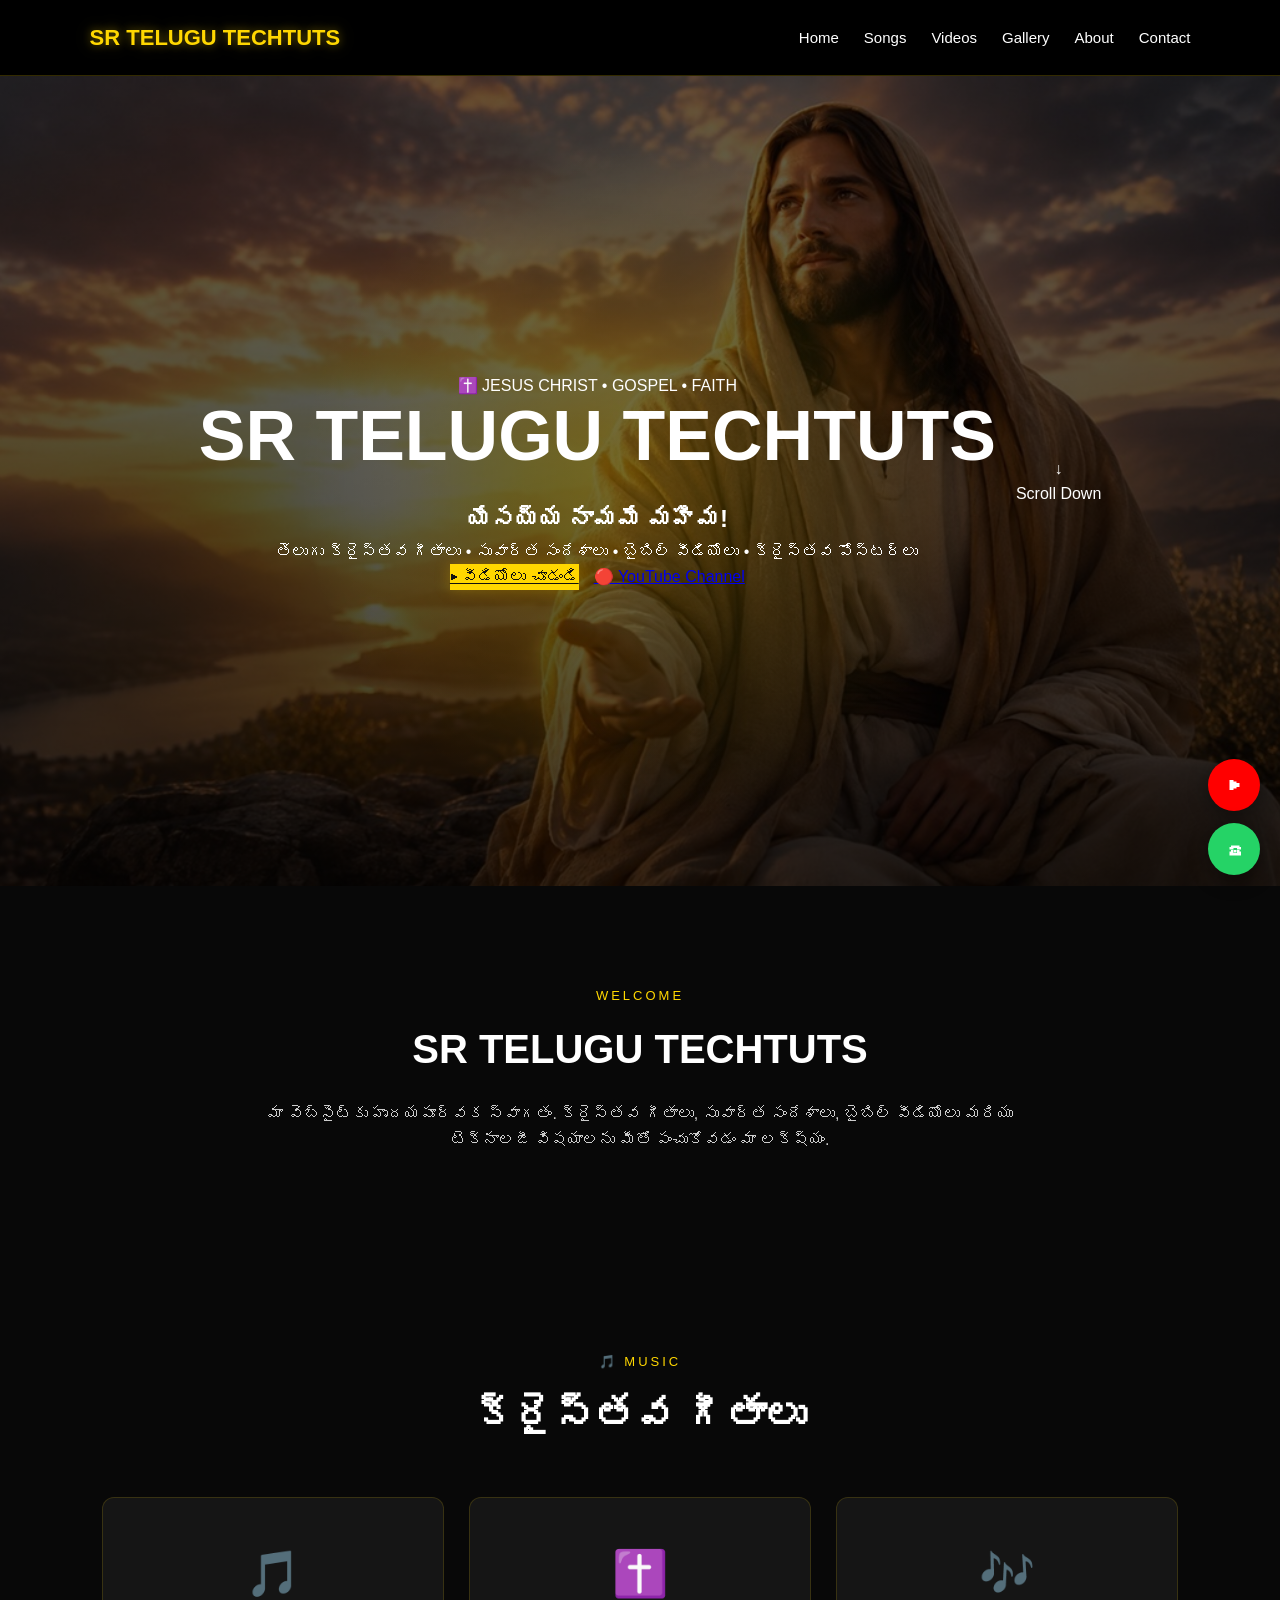
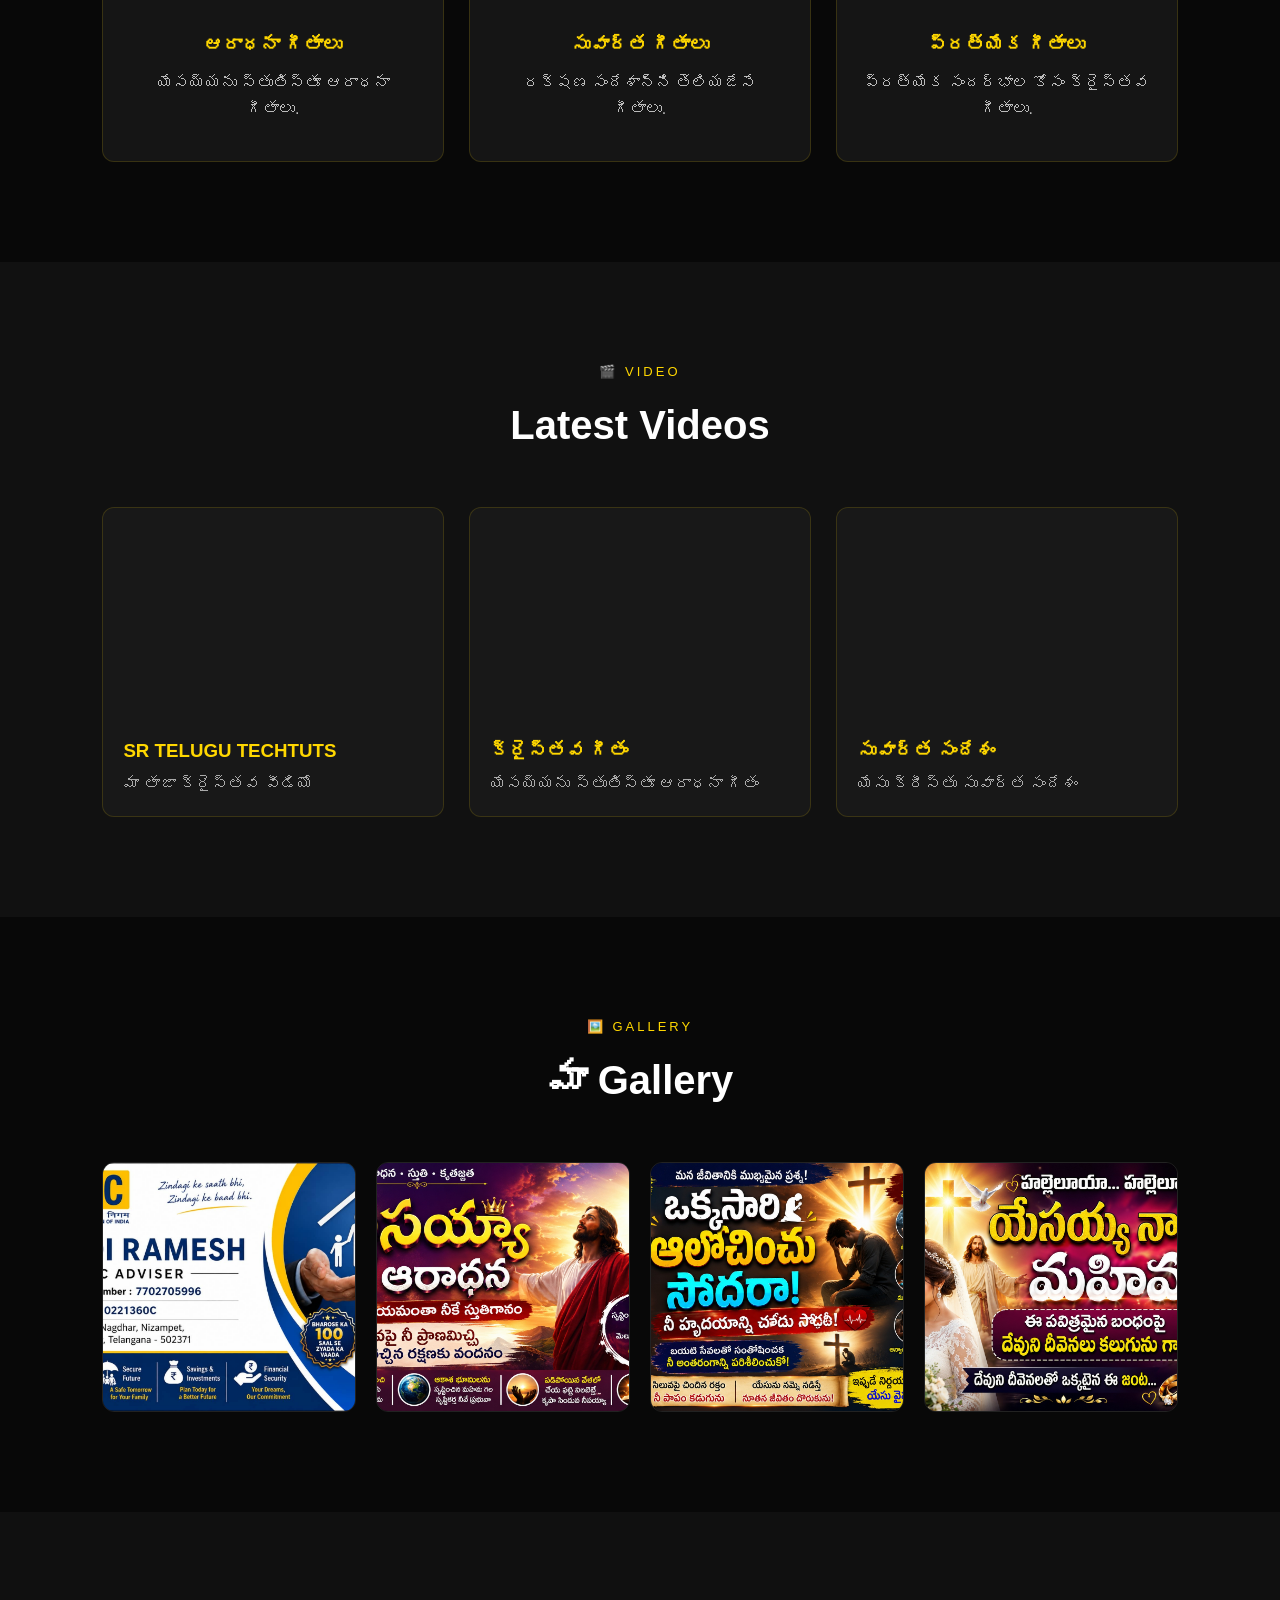
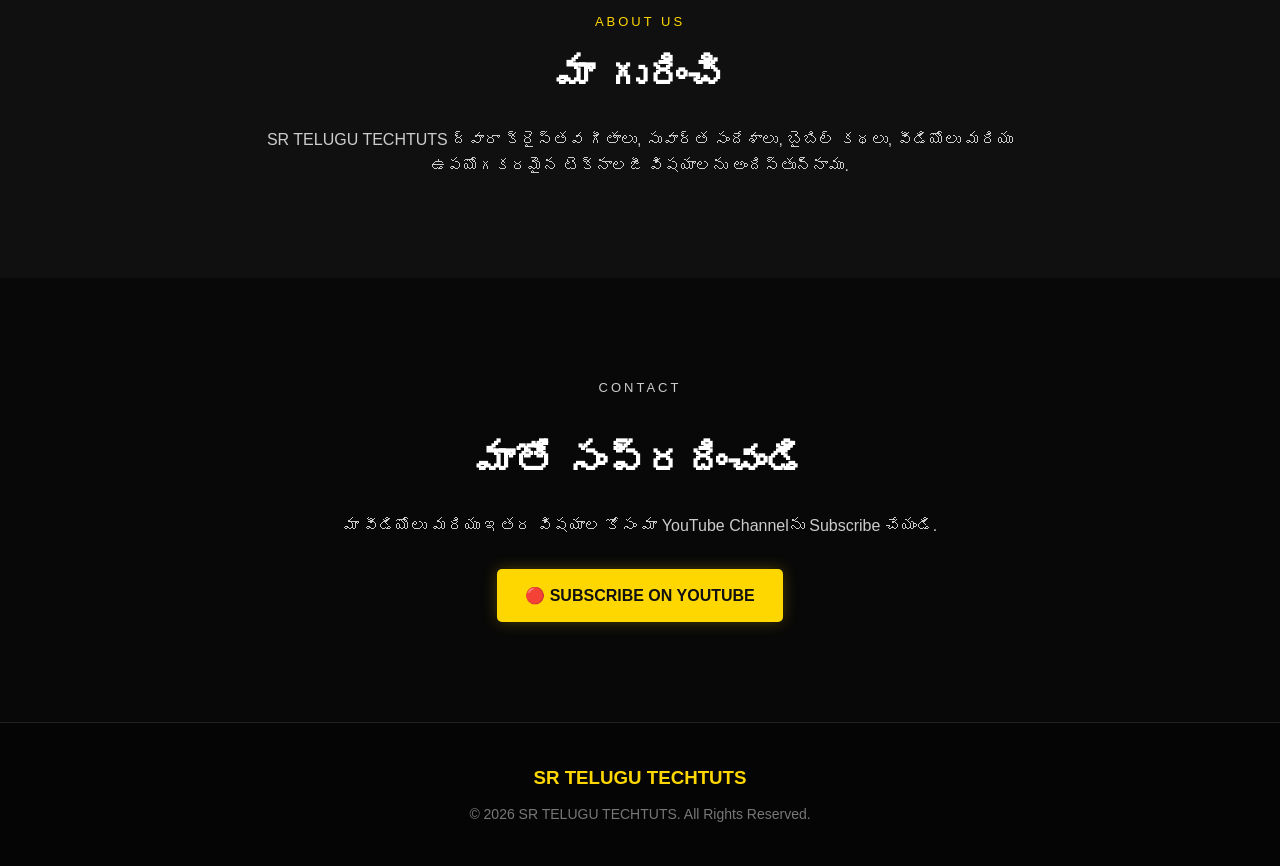
==== index.html @ bf00dd5a "Update professional hero section" ====
<!DOCTYPE html>
<html lang="te">

<head>
    <meta charset="UTF-8">
    <meta name="viewport" content="width=device-width, initial-scale=1.0">

    <title>SR TELUGU TECHTUTS</title>


<meta name="description"
      content="SR TELUGU TECHTUTS - తెలుగు క్రైస్తవ గీతాలు, సువార్త సందేశాలు, బైబిల్ వీడియోలు, క్రైస్తవ పోస్టర్లు మరియు టెక్నాలజీ విషయాలు.">

<meta name="keywords"
      content="SR TELUGU TECHTUTS, Telugu Christian Songs, Telugu Gospel Songs, Christian Videos, Telugu Bible Videos, Jesus Songs, Telugu Christian Website">

<meta name="author"
      content="SR TELUGU TECHTUTS">

<meta name="robots"
      content="index, follow">



<meta property="og:title"
      content="SR TELUGU TECHTUTS | Telugu Christian Songs & Gospel">

<meta property="og:description"
      content="తెలుగు క్రైస్తవ గీతాలు, సువార్త సందేశాలు, బైబిల్ వీడియోలు మరియు మరిన్ని.">

<meta property="og:type"
      content="website">

<meta property="og:image"
      content="jesus-bg.jpg">

<meta property="og:url"
      content="YOUR-WEBSITE-URL">



    <link rel="stylesheet" href="style.css">
</head>


<!-- SOCIAL BUTTONS -->

<div class="social-buttons">

    <a
        href="https://www.youtube.com/@SRTELUGUTECHTUTS"
        target="_blank"
        class="social-btn youtube-btn"
        title="YouTube">
        ▶
    </a>

    <a
        href="https://wa.me/917702705996"
        target="_blank"
        class="social-btn whatsapp-btn"
        title="WhatsApp">
        ☎
    </a>

</div>




<body>

    <!-- HEADER -->

<header>

    <div class="logo">
        SR TELUGU TECHTUTS
    </div>

    <button class="menu-toggle" id="menuToggle">
        ☰
    </button>

    <nav id="mainNav">

        <a href="#home">Home</a>
        <a href="#songs">Songs</a>
        <a href="#videos">Videos</a>
        <a href="#gallery">Gallery</a>
        <a href="#about">About</a>
        <a href="#contact">Contact</a>

    </nav>

</header>


    <!-- HERO SECTION -->

  <section class="hero" id="home">

    <div class="hero-overlay"></div>

    <div class="hero-content">

        <div class="hero-badge">
            ✝️ JESUS CHRIST • GOSPEL • FAITH
        </div>

        <h1>
            SR TELUGU TECHTUTS
        </h1>

        <h2>
            యేసయ్య నామమే మహిమ!
        </h2>

        <p>
            తెలుగు క్రైస్తవ గీతాలు • సువార్త సందేశాలు •
            బైబిల్ వీడియోలు • క్రైస్తవ పోస్టర్లు
        </p>

        <div class="hero-buttons">

            <a
                href="#videos"
                class="hero-btn primary-btn">
                ▶ వీడియోలు చూడండి
            </a>

            <a
                href="https://www.youtube.com/@SRTELUGUTECHTUTS"
                target="_blank"
                class="hero-btn secondary-btn">
                🔴 YouTube Channel
            </a>

        </div>

    </div>

    <div class="scroll-down">
        <span>↓</span>
        <p>Scroll Down</p>
    </div>

</section>


    <!-- WELCOME SECTION -->

    <section class="welcome">

        <p class="section-label">
            WELCOME
        </p>

        <h2>
            SR TELUGU TECHTUTS
        </h2>

        <p>
            మా వెబ్‌సైట్‌కు హృదయపూర్వక స్వాగతం.
            క్రైస్తవ గీతాలు, సువార్త సందేశాలు,
            బైబిల్ వీడియోలు మరియు టెక్నాలజీ విషయాలను
            మీతో పంచుకోవడం మా లక్ష్యం.
        </p>

    </section>


    <!-- SONGS -->

    <section class="content-section" id="songs">

        <p class="section-label">
            🎵 MUSIC
        </p>

        <h2>
            క్రైస్తవ గీతాలు
        </h2>

        <div class="cards">

            <div class="card">
                <div class="card-icon">🎵</div>
                <h3>ఆరాధనా గీతాలు</h3>
                <p>యేసయ్యను స్తుతిస్తూ ఆరాధనా గీతాలు.</p>
            </div>

            <div class="card">
                <div class="card-icon">✝️</div>
                <h3>సువార్త గీతాలు</h3>
                <p>రక్షణ సందేశాన్ని తెలియజేసే గీతాలు.</p>
            </div>

            <div class="card">
                <div class="card-icon">🎶</div>
                <h3>ప్రత్యేక గీతాలు</h3>
                <p>ప్రత్యేక సందర్భాల కోసం క్రైస్తవ గీతాలు.</p>
            </div>

        </div>

    </section>


    <!-- VIDEOS -->

    <section class="content-section dark-section" id="videos">

        <p class="section-label">
            🎬 VIDEO
        </p>

        <h2>
            Latest Videos
        </h2>



<div class="video-grid">

    <div class="youtube-card">

        <iframe
            src="https://www.youtube.com/embed/CGV6BVFk_zg"
            title="SR TELUGU TECHTUTS Video 1"
            allow="accelerometer; autoplay; clipboard-write; encrypted-media; gyroscope; picture-in-picture; web-share"
            allowfullscreen>
        </iframe>

        <h3>SR TELUGU TECHTUTS</h3>

        <p>మా తాజా క్రైస్తవ వీడియో</p>

    </div>


    <div class="youtube-card">

        <iframe
            src="https://www.youtube.com/embed/8-vfQrJkZiA"
            title="SR TELUGU TECHTUTS Video 2"
            allow="accelerometer; autoplay; clipboard-write; encrypted-media; gyroscope; picture-in-picture; web-share"
            allowfullscreen>
        </iframe>

        <h3>క్రైస్తవ గీతం</h3>

        <p>యేసయ్యను స్తుతిస్తూ ఆరాధనా గీతం</p>

    </div>


    <div class="youtube-card">

        <iframe
            src="https://www.youtube.com/embed/1Qo2aJserMg"
            title="SR TELUGU TECHTUTS Video 3"
            allow="accelerometer; autoplay; clipboard-write; encrypted-media; gyroscope; picture-in-picture; web-share"
            allowfullscreen>
        </iframe>

        <h3>సువార్త సందేశం</h3>

        <p>యేసు క్రీస్తు సువార్త సందేశం</p>

    </div>

</div>


    </section>


    <!-- GALLERY -->

    <section class="content-section" id="gallery">

        <p class="section-label">
            🖼️ GALLERY
        </p>

        <h2>
            మా Gallery
        </h2>

       
 <div class="gallery">

    <div class="gallery-item">
        <img src="poster1.jpg" alt="Christian Poster">
    </div>

    <div class="gallery-item">
        <img src="poster2.jpg" alt="Christian Song Poster">
    </div>

    <div class="gallery-item">
        <img src="poster3.jpg" alt="Gospel Poster">
    </div>

    <div class="gallery-item">
        <img src="poster4.jpg" alt="Bible Poster">
    </div>

</div>


<!-- IMAGE LIGHTBOX -->

<div class="lightbox" id="lightbox">

    <span class="lightbox-close" id="lightboxClose">
        &times;
    </span>

    <img id="lightboxImage" src="" alt="Preview">

</div>


    </section>


    <!-- ABOUT -->

    <section class="about" id="about">

        <p class="section-label">
            ABOUT US
        </p>

        <h2>
            మా గురించి
        </h2>

        <p>
            SR TELUGU TECHTUTS ద్వారా క్రైస్తవ గీతాలు,
            సువార్త సందేశాలు, బైబిల్ కథలు, వీడియోలు
            మరియు ఉపయోగకరమైన టెక్నాలజీ విషయాలను
            అందిస్తున్నాము.
        </p>

    </section>


    <!-- CONTACT -->

    <section class="contact" id="contact">

        <p class="section-label">
            CONTACT
        </p>

        <h2>
            మాతో సంప్రదించండి
        </h2>

        <p>
            మా వీడియోలు మరియు ఇతర విషయాల కోసం
            మా YouTube Channelను Subscribe చేయండి.
        </p>

	<a href="https://www.youtube.com/@SRTELUGUTECHTUTS?sub_confirmation=1"
   		target="_blank"
  		 class="btn primary-btn">
   		 🔴 SUBSCRIBE ON YOUTUBE
	</a>
    </section>


    <!-- FOOTER -->

    <footer>

        <h3>
            SR TELUGU TECHTUTS
        </h3>

        <p>
            © 2026 SR TELUGU TECHTUTS. All Rights Reserved.
        </p>

    </footer>


    <script src="script.js"></script>

</body>

</html>
---- style.css ----
* {
    margin: 0;
    padding: 0;
    box-sizing: border-box;
}

html {
    scroll-behavior: smooth;
}

body {
    font-family: Arial, sans-serif;
    background: #080808;
    color: white;
    line-height: 1.6;
}


/* HEADER */

header {
    width: 100%;
    padding: 20px 7%;
    display: flex;
    justify-content: space-between;
    align-items: center;

    background: rgba(0, 0, 0, 0.9);

    position: sticky;
    top: 0;
    z-index: 1000;

    border-bottom: 1px solid rgba(255, 215, 0, 0.2);
}

.logo {
    font-size: 22px;
    font-weight: bold;
    color: #ffd700;
}

nav {
    display: flex;
    gap: 25px;
}

nav a {
    color: white;
    text-decoration: none;
    font-size: 15px;
    transition: 0.3s;
}

nav a:hover {
    color: #ffd700;
}


/* HERO */

.hero {
    min-height: 90vh;

    display: flex;
    justify-content: center;
    align-items: center;

    text-align: center;

    position: relative;
    overflow: hidden;

    background-image:
        linear-gradient(
            rgba(0, 0, 0, 0.60),
            rgba(0, 0, 0, 0.75)
        ),
        url("jesus-bg.jpg");

    background-size: cover;
    background-position: center;
    background-repeat: no-repeat;

}

.hero::before {
    content: "";

    position: absolute;

    inset: 0;

    background:
        radial-gradient(
            circle at center,
            rgba(255, 215, 0, 0.20),
            transparent 45%
        );

    pointer-events: none;

}

.hero-content {
   position: relative;
    z-index: 2;
    padding: 20px;

}

.small-title {
    color: #ffd700;
    letter-spacing: 3px;
    margin-bottom: 20px;
    font-size: 14px;
}

.hero h1 {
    font-size: 70px;
    line-height: 1.1;
    margin-bottom: 25px;
}

.hero h1 span {
    color: #ffd700;
}

.hero-text {
    font-size: 19px;
    color: #ddd;
    margin-bottom: 35px;
}


/* BUTTONS */

.hero-buttons {
    display: flex;
    justify-content: center;
    gap: 15px;
    flex-wrap: wrap;
}

.btn {
    display: inline-block;
    padding: 14px 28px;

    text-decoration: none;

    border-radius: 5px;

    font-weight: bold;

    transition: 0.3s;
}

.primary-btn {
    background: #ffd700;
    color: #111;
}

.primary-btn:hover {
    transform: translateY(-3px);
    background: white;
}

.second-btn {
    border: 1px solid #ffd700;
    color: #ffd700;
}

.second-btn:hover {
    background: #ffd700;
    color: #111;
}


/* WELCOME */

.welcome {
    padding: 100px 10%;
    text-align: center;
}

.section-label {
    color: #ffd700;
    letter-spacing: 3px;
    font-size: 13px;
    margin-bottom: 10px;
}

.welcome h2,
.content-section h2,
.about h2,
.contact h2 {
    font-size: 40px;
    margin-bottom: 20px;
}

.welcome p:last-child,
.about p:last-child,
.contact p {
    max-width: 750px;
    margin: auto;
    color: #ccc;
}


/* CONTENT */

.content-section {
    padding: 100px 8%;
    text-align: center;
}

.dark-section {
    background: #111;
}


/* CARDS */

.cards {
    display: grid;

    grid-template-columns:
    repeat(3, 1fr);

    gap: 25px;

    margin-top: 50px;
}

.card {
    padding: 40px 25px;

    background: #151515;

    border: 1px solid rgba(255, 215, 0, 0.15);

    border-radius: 12px;

    transition: 0.3s;
}

.card:hover {
    transform: translateY(-8px);

    border-color: #ffd700;
}

.card-icon {
    font-size: 45px;
    margin-bottom: 20px;
}

.card h3 {
    color: #ffd700;
    margin-bottom: 10px;
}

.card p {
    color: #bbb;
}


/* VIDEO */

.video-box {
    max-width: 800px;

    margin: 50px auto 0;

    padding: 70px 20px;

    background:
        linear-gradient(
        135deg,
        #1b1b1b,
        #080808
        );

    border-radius: 15px;

    border: 1px solid rgba(255, 215, 0, 0.2);
}

.play-button {
    width: 80px;
    height: 80px;

    margin: 0 auto 25px;

    display: flex;
    justify-content: center;
    align-items: center;

    background: #ffd700;
    color: #111;

    border-radius: 50%;

    font-size: 30px;
}

.video-box h3 {
    margin-bottom: 10px;
    color: #ffd700;
}

.video-box p {
    color: #bbb;
    margin-bottom: 25px;
}


/* GALLERY */

.gallery {
    display: grid;

    grid-template-columns:
    repeat(4, 1fr);

    gap: 20px;

    margin-top: 50px;
}



.gallery-item {
    height: 250px;
    overflow: hidden;

    border-radius: 12px;

    border: 1px solid #222;

    background: #111;

    transition: 0.3s;
}

.gallery-item img {
    width: 100%;
    height: 100%;

    object-fit: cover;

    display: block;

    transition: 0.5s;
}

.gallery-item:hover {
    border-color: #ffd700;
    transform: translateY(-5px);
}

.gallery-item:hover img {
    transform: scale(1.08);
}



.gallery-item:hover {
    transform: scale(1.03);

    border-color: #ffd700;
}


/* ABOUT */

.about {
    padding: 100px 10%;
    text-align: center;

    background: #101010;
}


/* CONTACT */

.contact {
    padding: 100px 10%;
    text-align: center;
}

.contact p {
    margin-bottom: 30px;
}


/* FOOTER */

footer {
    padding: 40px 20px;

    text-align: center;

    background: #050505;

    border-top: 1px solid #222;
}

footer h3 {
    color: #ffd700;
    margin-bottom: 10px;
}

footer p {
    color: #777;
    font-size: 14px;
}


/* MOBILE */

@media (max-width: 768px) {

    .menu-toggle {
    display: block;
}


header {
    position: sticky;
    top: 0;
}

nav {
    display: none;

    width: 100%;

    flex-direction: column;

    text-align: center;

    gap: 0;
}

nav.active {
    display: flex;
}

nav a {
    padding: 12px;

    width: 100%;
}

nav a:hover {
    background: #1a1a1a;
}



    .hero {
        min-height: 80vh;
        padding: 30px 20px;
    }

    .hero h1 {
        font-size: 45px;
    }

    .hero-text {
        font-size: 16px;
    }

    .welcome h2,
    .content-section h2,
    .about h2,
    .contact h2 {
        font-size: 30px;
    }

    .cards {
        grid-template-columns: 1fr;
    }

    .gallery {
        grid-template-columns: 1fr 1fr;
    }

    .gallery-item {
        height: 150px;
    }
    .video-grid {
    	grid-template-columns: 1fr;
}

}




.video-grid {
    display: grid;
    grid-template-columns: repeat(3, 1fr);
    gap: 25px;
    max-width: 1100px;
    margin: 50px auto 0;
}

.video-card {
    background: #181818;
    border: 1px solid rgba(255, 215, 0, 0.15);
    border-radius: 12px;
    overflow: hidden;
    text-align: left;
    transition: 0.3s;
}

.video-card:hover {
    transform: translateY(-8px);
    border-color: #ffd700;
}

.video-thumbnail {
    height: 190px;

    display: flex;
    justify-content: center;
    align-items: center;

    font-size: 45px;

    background:
        linear-gradient(
            135deg,
            #252525,
            #080808
        );

    color: #ffd700;
}

.video-card h3 {
    color: #ffd700;
    padding: 20px 20px 5px;
}

.video-card p {
    color: #aaa;
    padding: 0 20px 20px;
}

.video-btn {
    display: inline-block;
    margin: 0 20px 25px;

    padding: 10px 20px;

    background: #ffd700;
    color: #111;

    text-decoration: none;

    border-radius: 5px;

    font-weight: bold;
}

.video-btn:hover {
    background: white;
}



.youtube-card {
    background: #181818;
    border: 1px solid rgba(255, 215, 0, 0.15);
    border-radius: 12px;
    overflow: hidden;
    text-align: left;
    transition: 0.3s;
}

.youtube-card:hover {
    transform: translateY(-6px);
    border-color: #ffd700;
}

.youtube-card iframe {
    width: 100%;
    height: 210px;
    border: none;
    display: block;
}

.youtube-card h3 {
    color: #ffd700;
    padding: 18px 20px 5px;
}

.youtube-card p {
    color: #aaa;
    padding: 0 20px 20px;
}




.youtube-card {
    background: #181818;
    border: 1px solid rgba(255, 215, 0, 0.15);
    border-radius: 12px;
    overflow: hidden;
    text-align: left;
    transition: 0.3s;
}

.youtube-card:hover {
    transform: translateY(-6px);
    border-color: #ffd700;
}

.youtube-card iframe {
    width: 100%;
    height: 210px;
    border: none;
    display: block;
}

.youtube-card h3 {
    color: #ffd700;
    padding: 18px 20px 5px;
}

.youtube-card p {
    color: #aaa;
    padding: 0 20px 20px;
}



/* IMAGE LIGHTBOX */

.lightbox {
    display: none;

    position: fixed;

    z-index: 9999;

    left: 0;
    top: 0;

    width: 100%;
    height: 100%;

    background: rgba(0, 0, 0, 0.92);

    justify-content: center;
    align-items: center;

    padding: 30px;
}

.lightbox img {
    max-width: 90%;
    max-height: 85%;

    object-fit: contain;

    border-radius: 10px;

    box-shadow: 0 0 40px rgba(255, 215, 0, 0.25);
}

.lightbox-close {
    position: absolute;

    top: 20px;
    right: 35px;

    font-size: 45px;

    color: white;

    cursor: pointer;

    transition: 0.3s;
}

.lightbox-close:hover {
    color: #ffd700;
}


/* MOBILE MENU BUTTON */

.menu-toggle {
    display: none;

    background: none;

    border: none;

    color: #ffd700;

    font-size: 30px;

    cursor: pointer;
}


/* PREMIUM ANIMATIONS */

.hero-content {
    animation: heroFade 1.5s ease forwards;
}

@keyframes heroFade {

    from {
        opacity: 0;
        transform: translateY(30px);
    }

    to {
        opacity: 1;
        transform: translateY(0);
    }

}


/* GOLDEN GLOW */

.logo {
    text-shadow:
        0 0 10px rgba(255, 215, 0, 0.4),
        0 0 20px rgba(255, 215, 0, 0.2);
}

.hero h1 span {
    text-shadow:
        0 0 10px rgba(255, 215, 0, 0.6),
        0 0 30px rgba(255, 215, 0, 0.3);
}


/* BUTTON GLOW */

.primary-btn {
    box-shadow:
        0 0 15px rgba(255, 215, 0, 0.25);

    transition:
        transform 0.3s,
        box-shadow 0.3s;
}

.primary-btn:hover {

    transform: translateY(-4px);

    box-shadow:
        0 0 25px rgba(255, 215, 0, 0.5);
}


/* CARD ANIMATION */

.card,
.youtube-card,
.gallery-item {

    opacity: 0;

    transform: translateY(30px);

    transition:
        opacity 0.8s ease,
        transform 0.8s ease,
        border-color 0.3s;
}

.card.show,
.youtube-card.show,
.gallery-item.show {

    opacity: 1;

    transform: translateY(0);
}





/* SOCIAL BUTTONS */

.social-buttons {
    position: fixed;

    right: 20px;
    bottom: 25px;

    display: flex;
    flex-direction: column;

    gap: 12px;

    z-index: 5000;
}

.social-btn {
    width: 52px;
    height: 52px;

    display: flex;
    justify-content: center;
    align-items: center;

    border-radius: 50%;

    text-decoration: none;

    font-size: 24px;

    font-weight: bold;

    box-shadow:
        0 5px 20px rgba(0, 0, 0, 0.4);

    transition: 0.3s;
}

.social-btn:hover {
    transform: scale(1.12);
}

.youtube-btn {
    background: #ff0000;
    color: white;
}

.whatsapp-btn {
    background: #25d366;
    color: white;
}
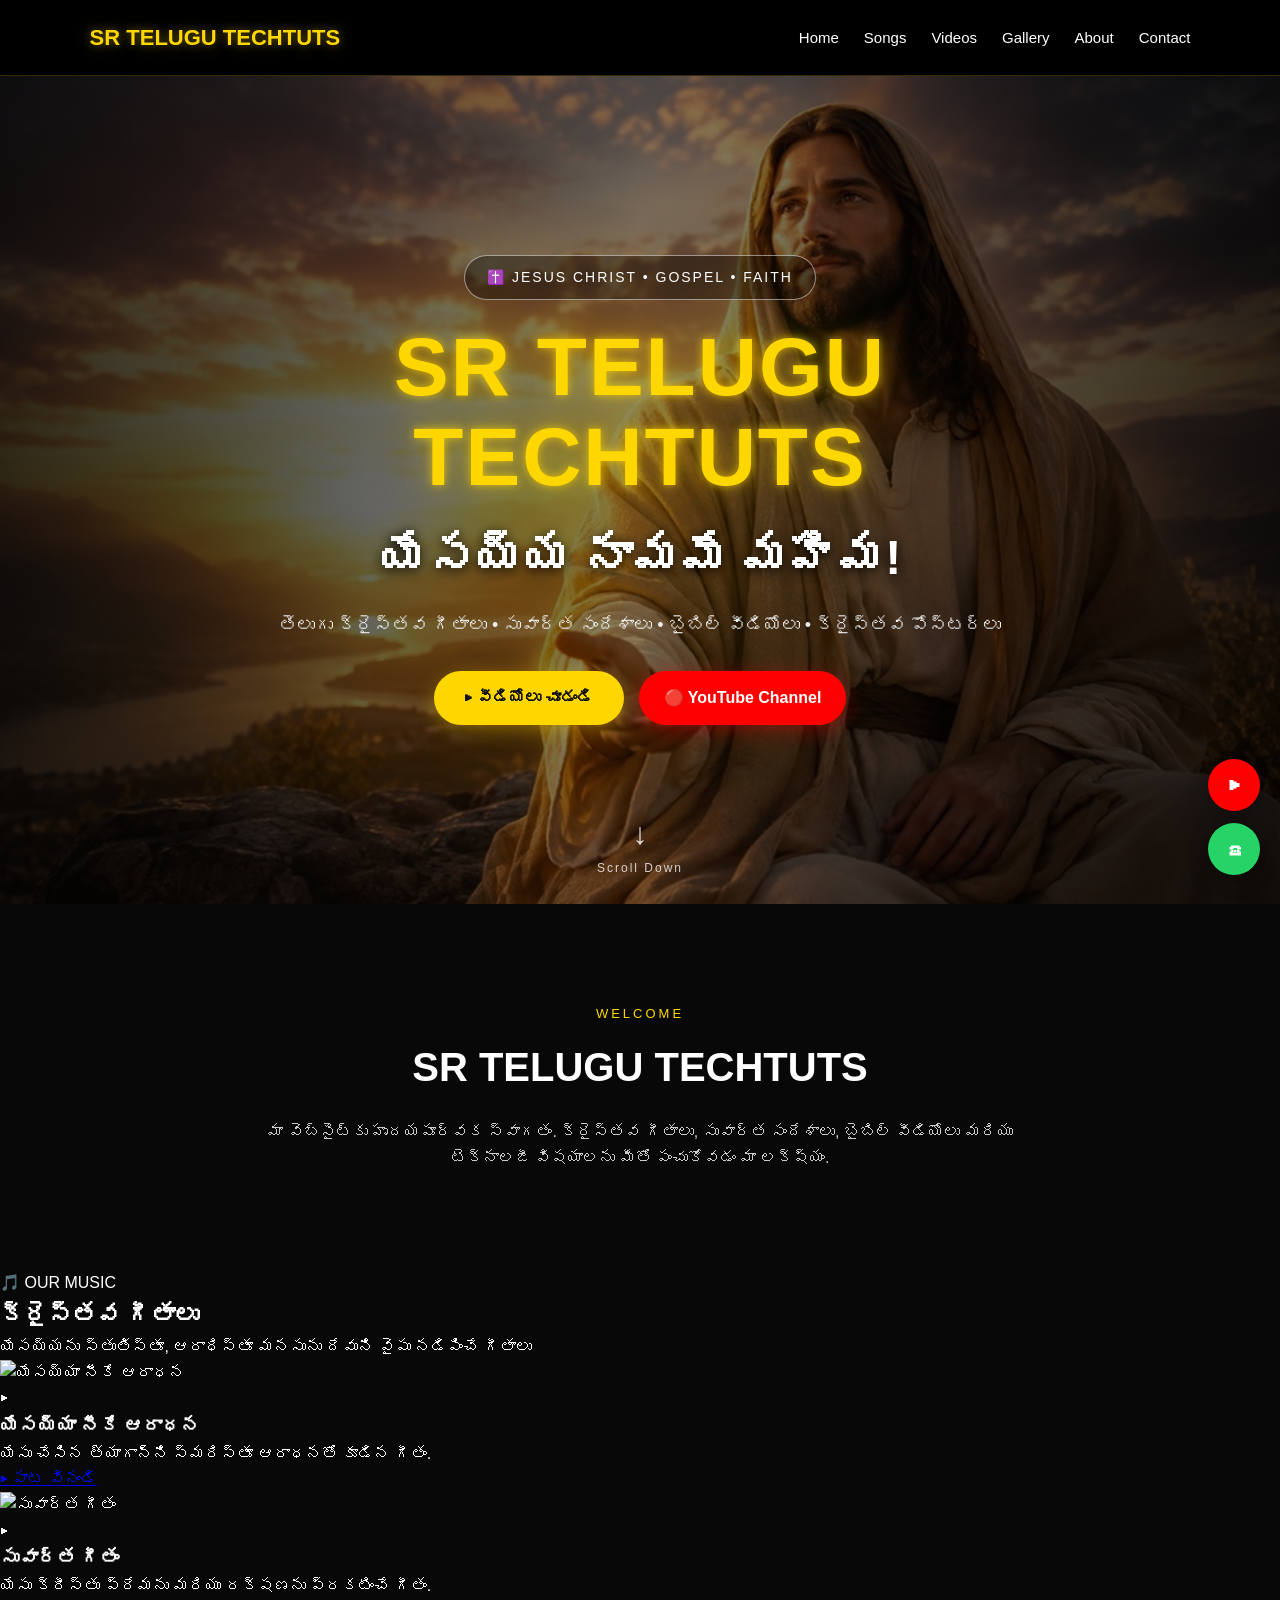
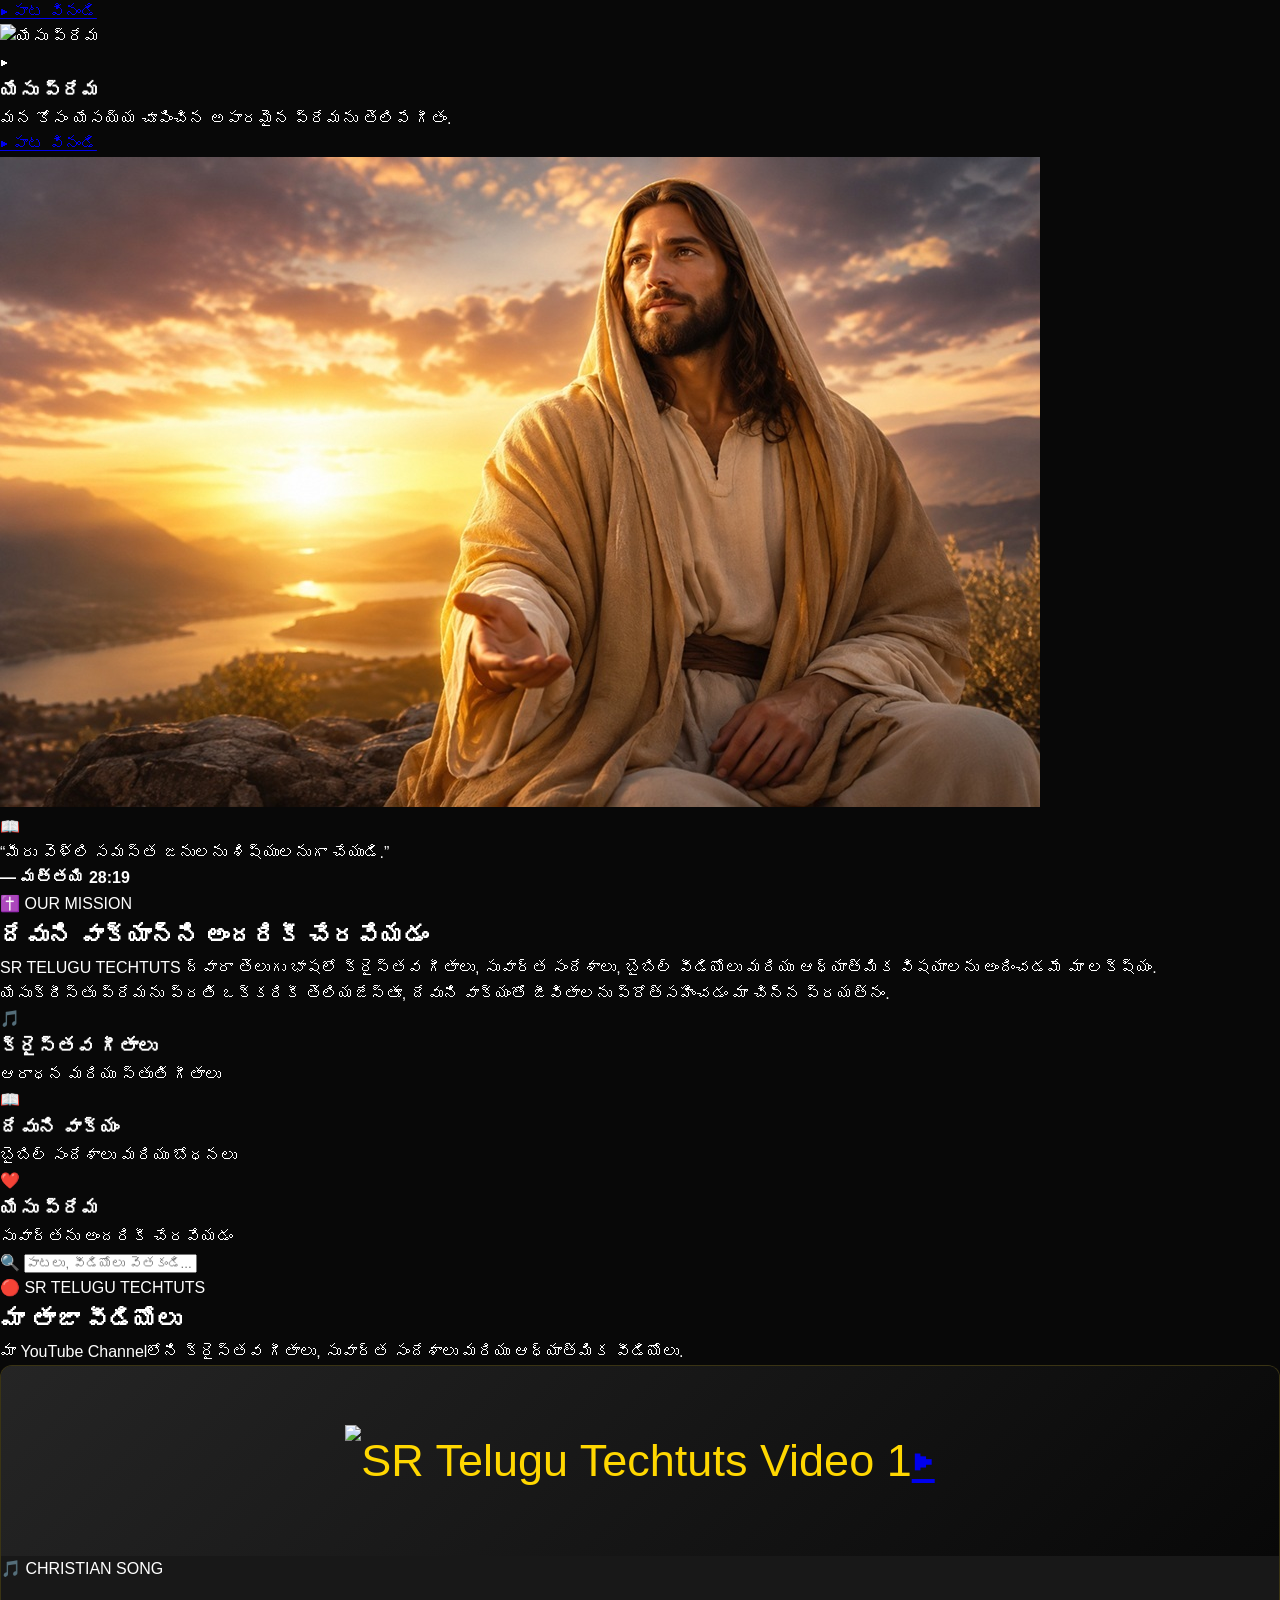
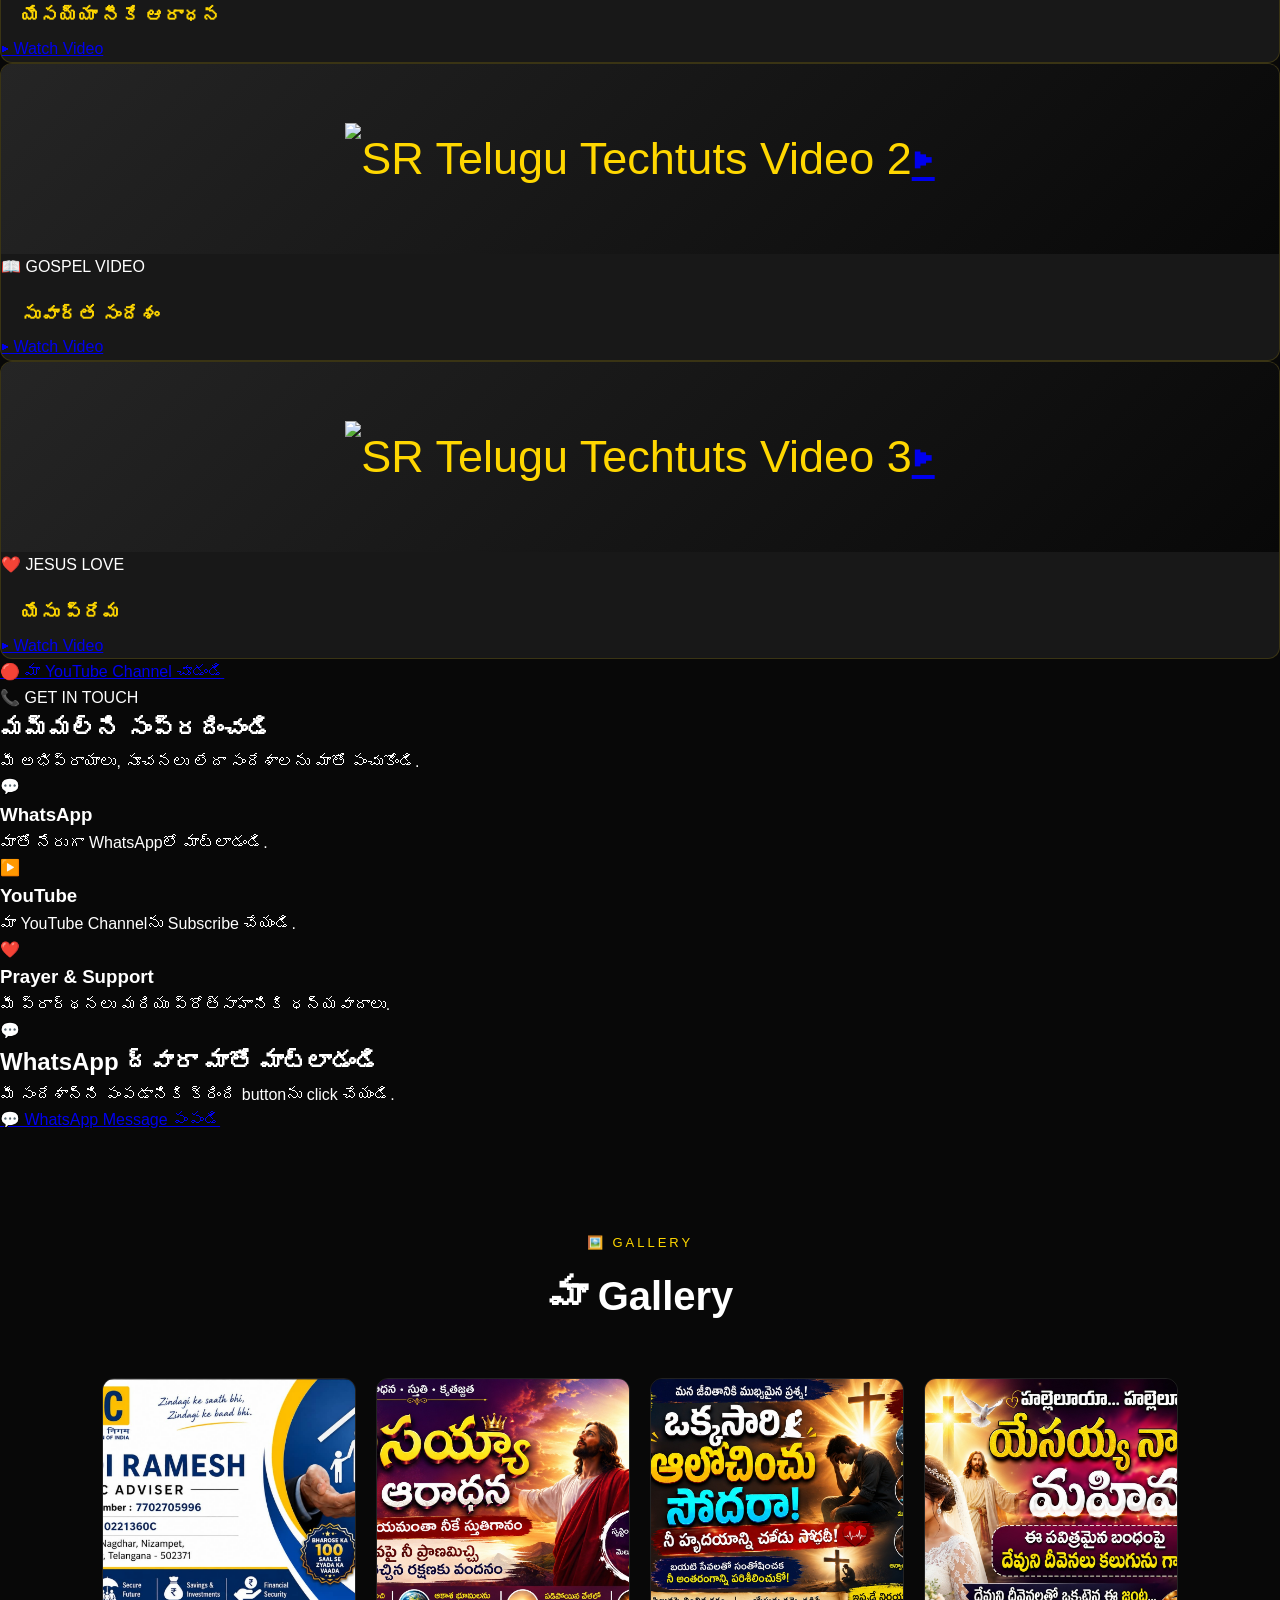
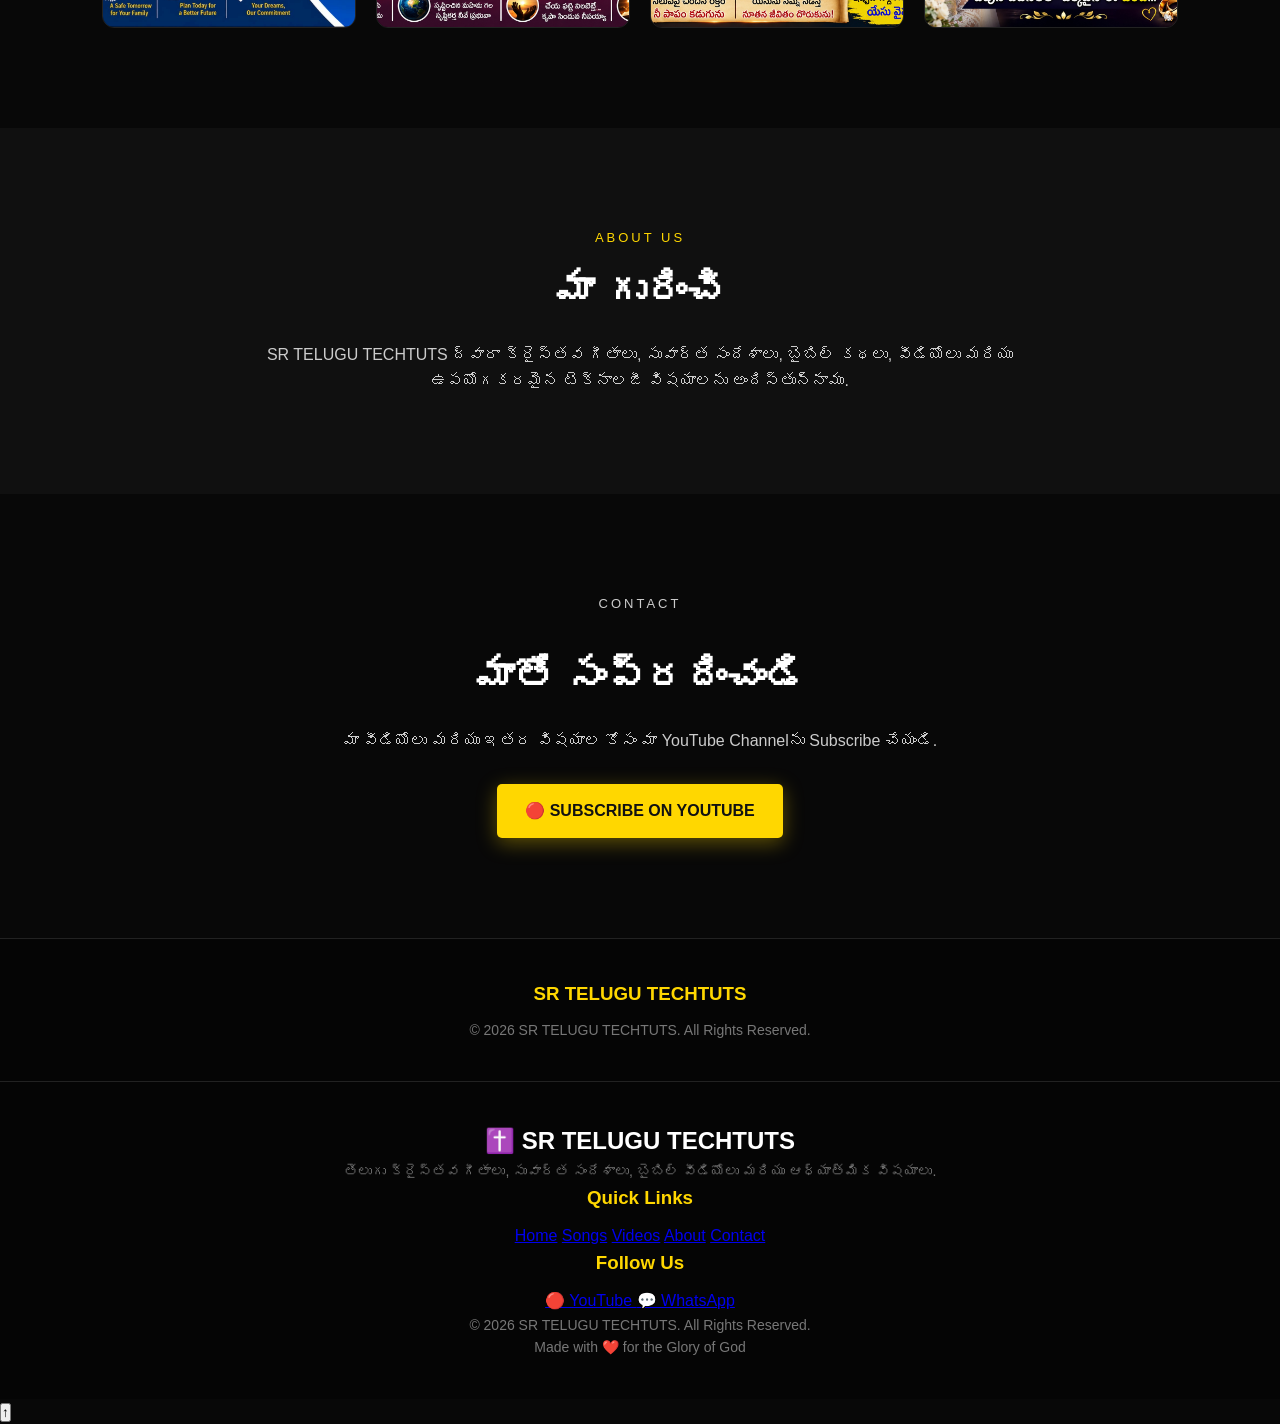
==== commit 2de2b68e: "update professional" ====
--- a/index.html
+++ b/index.html
@@ -98,7 +98,7 @@
 
     <!-- HERO SECTION -->
 
-  <section class="hero" id="home">
+<section class="hero" id="home">
 
     <div class="hero-overlay"></div>
 
@@ -170,110 +170,521 @@
     </section>
 
 
+
+
+
+
     <!-- SONGS -->
 
-    <section class="content-section" id="songs">
-
-        <p class="section-label">
-            🎵 MUSIC
-        </p>
-
-        <h2>
-            క్రైస్తవ గీతాలు
-        </h2>
-
-        <div class="cards">
-
-            <div class="card">
-                <div class="card-icon">🎵</div>
-                <h3>ఆరాధనా గీతాలు</h3>
-                <p>యేసయ్యను స్తుతిస్తూ ఆరాధనా గీతాలు.</p>
-            </div>
-
-            <div class="card">
-                <div class="card-icon">✝️</div>
-                <h3>సువార్త గీతాలు</h3>
-                <p>రక్షణ సందేశాన్ని తెలియజేసే గీతాలు.</p>
-            </div>
-
-            <div class="card">
-                <div class="card-icon">🎶</div>
-                <h3>ప్రత్యేక గీతాలు</h3>
-                <p>ప్రత్యేక సందర్భాల కోసం క్రైస్తవ గీతాలు.</p>
-            </div>
-
-        </div>
-
-    </section>
+<section class="songs-section" id="songs">
+
+    <div class="section-heading">
+        <span>🎵 OUR MUSIC</span>
+        <h2>క్రైస్తవ గీతాలు</h2>
+        <p>
+            యేసయ్యను స్తుతిస్తూ, ఆరాధిస్తూ
+            మనసును దేవుని వైపు నడిపించే గీతాలు
+        </p>
+    </div>
+
+    <div class="songs-grid">
+
+        <!-- SONG CARD 1 -->
+        <div class="song-card">
+            <div class="song-thumbnail">
+                <img
+   		 src="https://img.youtube.com/vi/CGV6BVFk_zg/hqdefault.jpg"
+   		 alt="యేసయ్యా నీకే ఆరాధన">
+
+                <div class="play-icon">
+                    ▶
+                </div>
+            </div>
+
+            <h3>యేసయ్యా నీకే ఆరాధన</h3>
+
+            <p>
+                యేసు చేసిన త్యాగాన్ని స్మరిస్తూ
+                ఆరాధనతో కూడిన గీతం.
+            </p>
+
+            <a href="https://youtu.be/CGV6BVFk_zg"
+               target="_blank"
+               class="song-btn">
+                ▶ పాట వినండి
+            </a>
+        </div>
+
+
+        <!-- SONG CARD 2 -->
+        <div class="song-card">
+            <div class="song-thumbnail">
+                <img
+    		  src="https://img.youtube.com/vi/8-vfQrJkZiA/hqdefault.jpg"
+    		  alt="సువార్త గీతం">
+
+                <div class="play-icon">
+                    ▶
+                </div>
+            </div>
+
+            <h3>సువార్త గీతం</h3>
+
+            <p>
+                యేసు క్రీస్తు ప్రేమను మరియు
+                రక్షణను ప్రకటించే గీతం.
+            </p>
+
+            <a href="https://youtu.be/8-vfQrJkZiA"
+               target="_blank"
+               class="song-btn">
+                ▶ పాట వినండి
+            </a>
+        </div>
+
+
+        <!-- SONG CARD 3 -->
+        <div class="song-card">
+            <div class="song-thumbnail">
+                <img
+    		  src="https://img.youtube.com/vi/1Qo2aJserMg/hqdefault.jpg"
+    		  alt="యేసు ప్రేమ">
+
+                <div class="play-icon">
+                    ▶
+                </div>
+            </div>
+
+            <h3>యేసు ప్రేమ</h3>
+
+            <p>
+                మన కోసం యేసయ్య చూపించిన
+                అపారమైన ప్రేమను తెలిపే గీతం.
+            </p>
+
+            <a href="https://youtu.be/1Qo2aJserMg"
+               target="_blank"
+               class="song-btn">
+                ▶ పాట వినండి
+            </a>
+        </div>
+
+    </div>
+
+</section>
+
+
+
+
+
+<!-- =====================================
+     ABOUT / GOSPEL MISSION
+===================================== -->
+
+<section class="about-section" id="about">
+
+    <div class="about-container">
+
+        <div class="about-image">
+
+            <img
+                src="jesus-bg.jpg"
+                alt="Jesus Christ">
+
+            <div class="about-verse">
+                <span>📖</span>
+
+                <p>
+                    “మీరు వెళ్లి సమస్త జనులను
+                    శిష్యులనుగా చేయుడి.”
+                </p>
+
+                <strong>
+                    — మత్తయి 28:19
+                </strong>
+            </div>
+
+        </div>
+
+
+        <div class="about-content">
+
+            <span class="about-label">
+                ✝️ OUR MISSION
+            </span>
+
+            <h2>
+                దేవుని వాక్యాన్ని
+                అందరికీ చేరవేయడం
+            </h2>
+
+            <p>
+                SR TELUGU TECHTUTS ద్వారా
+                తెలుగు భాషలో క్రైస్తవ గీతాలు,
+                సువార్త సందేశాలు, బైబిల్ వీడియోలు
+                మరియు ఆధ్యాత్మిక విషయాలను
+                అందించడమే మా లక్ష్యం.
+            </p>
+
+            <p>
+                యేసుక్రీస్తు ప్రేమను ప్రతి ఒక్కరికీ
+                తెలియజేస్తూ, దేవుని వాక్యంతో
+                జీవితాలను ప్రోత్సహించడం మా
+                చిన్న ప్రయత్నం.
+            </p>
+
+
+            <div class="mission-points">
+
+                <div class="mission-item">
+                    <span>🎵</span>
+                    <div>
+                        <h3>క్రైస్తవ గీతాలు</h3>
+                        <p>ఆరాధన మరియు స్తుతి గీతాలు</p>
+                    </div>
+                </div>
+
+
+                <div class="mission-item">
+                    <span>📖</span>
+                    <div>
+                        <h3>దేవుని వాక్యం</h3>
+                        <p>బైబిల్ సందేశాలు మరియు బోధనలు</p>
+                    </div>
+                </div>
+
+
+                <div class="mission-item">
+                    <span>❤️</span>
+                    <div>
+                        <h3>యేసు ప్రేమ</h3>
+                        <p>సువార్తను అందరికీ చేరవేయడం</p>
+                    </div>
+                </div>
+
+            </div>
+
+        </div>
+
+    </div>
+
+</section>
+
+
+
+
+
+<!-- =====================================
+     SEARCH
+===================================== -->
+
+<section class="search-section">
+
+    <div class="search-container">
+
+        <span class="search-icon">🔍</span>
+
+        <input
+            type="text"
+            id="websiteSearch"
+            placeholder="పాటలు, వీడియోలు వెతకండి..."
+            autocomplete="off">
+
+    </div>
+
+    <p id="searchMessage"></p>
+
+</section>
+
+
+
+
+
 
 
     <!-- VIDEOS -->
 
-    <section class="content-section dark-section" id="videos">
-
-        <p class="section-label">
-            🎬 VIDEO
-        </p>
-
-        <h2>
-            Latest Videos
-        </h2>
-
-
-
-<div class="video-grid">
-
-    <div class="youtube-card">
-
-        <iframe
-            src="https://www.youtube.com/embed/CGV6BVFk_zg"
-            title="SR TELUGU TECHTUTS Video 1"
-            allow="accelerometer; autoplay; clipboard-write; encrypted-media; gyroscope; picture-in-picture; web-share"
-            allowfullscreen>
-        </iframe>
-
-        <h3>SR TELUGU TECHTUTS</h3>
-
-        <p>మా తాజా క్రైస్తవ వీడియో</p>
-
-    </div>
-
-
-    <div class="youtube-card">
-
-        <iframe
-            src="https://www.youtube.com/embed/8-vfQrJkZiA"
-            title="SR TELUGU TECHTUTS Video 2"
-            allow="accelerometer; autoplay; clipboard-write; encrypted-media; gyroscope; picture-in-picture; web-share"
-            allowfullscreen>
-        </iframe>
-
-        <h3>క్రైస్తవ గీతం</h3>
-
-        <p>యేసయ్యను స్తుతిస్తూ ఆరాధనా గీతం</p>
-
-    </div>
-
-
-    <div class="youtube-card">
-
-        <iframe
-            src="https://www.youtube.com/embed/1Qo2aJserMg"
-            title="SR TELUGU TECHTUTS Video 3"
-            allow="accelerometer; autoplay; clipboard-write; encrypted-media; gyroscope; picture-in-picture; web-share"
-            allowfullscreen>
-        </iframe>
-
-        <h3>సువార్త సందేశం</h3>
-
-        <p>యేసు క్రీస్తు సువార్త సందేశం</p>
-
-    </div>
-
-</div>
-
-
-    </section>
+<!-- =====================================
+     YOUTUBE VIDEOS
+===================================== -->
+
+<section class="videos-section" id="videos">
+
+    <div class="section-heading">
+
+        <span>🔴 SR TELUGU TECHTUTS</span>
+
+        <h2>మా తాజా వీడియోలు</h2>
+
+        <p>
+            మా YouTube Channelలోని క్రైస్తవ గీతాలు,
+            సువార్త సందేశాలు మరియు ఆధ్యాత్మిక వీడియోలు.
+        </p>
+
+    </div>
+
+
+    <div class="videos-grid">
+
+
+        <!-- VIDEO 1 -->
+
+        <div class="video-card">
+
+            <div class="video-thumbnail">
+
+		<img 
+		  src="https://img.youtube.com/vi/CGV6BVFk_zg/hqdefault.jpg"
+    		  alt="SR Telugu Techtuts Video 1">
+
+                <a
+                    href="https://youtu.be/CGV6BVFk_zg"
+                    target="_blank"
+                    class="video-play">
+                    ▶
+                </a>
+
+            </div>
+
+            <div class="video-info">
+
+                <span>🎵 CHRISTIAN SONG</span>
+
+                <h3>
+                    యేసయ్యా నీకే ఆరాధన
+                </h3>
+
+                <a
+                    href="https://youtu.be/CGV6BVFk_zg"
+                    target="_blank"
+                    class="watch-btn">
+                    ▶ Watch Video
+                </a>
+
+            </div>
+
+        </div>
+
+
+        <!-- VIDEO 2 -->
+
+        <div class="video-card">
+
+            <div class="video-thumbnail">
+
+		<img
+   		 src="https://img.youtube.com/vi/8-vfQrJkZiA/hqdefault.jpg"
+   		 alt="SR Telugu Techtuts Video 2">
+
+                <a
+                    href="https://youtu.be/8-vfQrJkZiA"
+                    target="_blank"
+                    class="video-play">
+                    ▶
+                </a>
+
+            </div>
+
+            <div class="video-info">
+
+                <span>📖 GOSPEL VIDEO</span>
+
+                <h3>
+                    సువార్త సందేశం
+                </h3>
+
+                <a
+                    href="https://youtu.be/8-vfQrJkZiA"
+                    target="_blank"
+                    class="watch-btn">
+                    ▶ Watch Video
+                </a>
+
+            </div>
+
+        </div>
+
+
+        <!-- VIDEO 3 -->
+
+        <div class="video-card">
+
+            <div class="video-thumbnail">
+
+                <img
+  		  src="https://img.youtube.com/vi/1Qo2aJserMg/hqdefault.jpg"
+   		  alt="SR Telugu Techtuts Video 3">
+
+                <a
+                    href="https://youtu.be/1Qo2aJserMg"
+                    target="_blank"
+                    class="video-play">
+                    ▶
+                </a>
+
+            </div>
+
+            <div class="video-info">
+
+                <span>❤️ JESUS LOVE</span>
+
+                <h3>
+                    యేసు ప్రేమ
+                </h3>
+
+                <a
+                    href="https://youtu.be/1Qo2aJserMg"
+                    target="_blank"
+                    class="watch-btn">
+                    ▶ Watch Video
+                </a>
+
+            </div>
+
+        </div>
+
+    </div>
+
+
+    <!-- CHANNEL BUTTON -->
+
+    <div class="channel-button">
+
+        <a
+            href="https://www.youtube.com/@SRTELUGUTECHTUTS"
+            target="_blank">
+            🔴 మా YouTube Channel చూడండి
+        </a>
+
+    </div>
+
+</section>
+
+
+
+
+
+
+<!-- =====================================
+     CONTACT SECTION
+===================================== -->
+
+<section class="contact-section" id="contact">
+
+    <div class="section-heading">
+
+        <span>📞 GET IN TOUCH</span>
+
+        <h2>మమ్మల్ని సంప్రదించండి</h2>
+
+        <p>
+            మీ అభిప్రాయాలు, సూచనలు లేదా
+            సందేశాలను మాతో పంచుకోండి.
+        </p>
+
+    </div>
+
+
+    <div class="contact-container">
+
+
+        <!-- CONTACT INFO -->
+
+        <div class="contact-info">
+
+            <div class="contact-card">
+
+                <div class="contact-icon">
+                    💬
+                </div>
+
+                <div>
+                    <h3>WhatsApp</h3>
+
+                    <p>
+                        మాతో నేరుగా WhatsAppలో
+                        మాట్లాడండి.
+                    </p>
+                </div>
+
+            </div>
+
+
+            <div class="contact-card">
+
+                <div class="contact-icon">
+                    ▶️
+                </div>
+
+                <div>
+                    <h3>YouTube</h3>
+
+                    <p>
+                        మా YouTube Channelను
+                        Subscribe చేయండి.
+                    </p>
+                </div>
+
+            </div>
+
+
+            <div class="contact-card">
+
+                <div class="contact-icon">
+                    ❤️
+                </div>
+
+                <div>
+                    <h3>Prayer & Support</h3>
+
+                    <p>
+                        మీ ప్రార్థనలు మరియు
+                        ప్రోత్సాహానికి ధన్యవాదాలు.
+                    </p>
+                </div>
+
+            </div>
+
+        </div>
+
+
+        <!-- WHATSAPP BOX -->
+
+        <div class="whatsapp-box">
+
+            <div class="whatsapp-logo">
+                💬
+            </div>
+
+            <h2>
+                WhatsApp ద్వారా
+                మాతో మాట్లాడండి
+            </h2>
+
+            <p>
+                మీ సందేశాన్ని పంపడానికి
+                క్రింది buttonను click చేయండి.
+            </p>
+
+            <a
+                href="https://wa.me/917702705996"
+                target="_blank"
+                class="whatsapp-contact-btn">
+
+                💬 WhatsApp Message పంపండి
+
+            </a>
+
+        </div>
+
+    </div>
+
+</section>
+
+
+
+
+
 
 
     <!-- GALLERY -->
@@ -390,6 +801,100 @@
 
     <script src="script.js"></script>
 
+
+
+
+<!-- =====================================
+     FOOTER
+===================================== -->
+
+<footer class="site-footer">
+
+    <div class="footer-container">
+
+        <div class="footer-brand">
+
+            <h2>✝️ SR TELUGU TECHTUTS</h2>
+
+            <p>
+                తెలుగు క్రైస్తవ గీతాలు,
+                సువార్త సందేశాలు,
+                బైబిల్ వీడియోలు మరియు
+                ఆధ్యాత్మిక విషయాలు.
+            </p>
+
+        </div>
+
+
+        <div class="footer-links">
+
+            <h3>Quick Links</h3>
+
+            <a href="#home">Home</a>
+
+            <a href="#songs">Songs</a>
+
+            <a href="#videos">Videos</a>
+
+            <a href="#about">About</a>
+
+            <a href="#contact">Contact</a>
+
+        </div>
+
+
+        <div class="footer-social">
+
+            <h3>Follow Us</h3>
+
+            <a
+                href="https://www.youtube.com/@SRTELUGUTECHTUTS"
+                target="_blank">
+                🔴 YouTube
+            </a>
+
+            <a
+                href="https://wa.me/YOUR_PHONE_NUMBER"
+                target="_blank">
+                💬 WhatsApp
+            </a>
+
+        </div>
+
+    </div>
+
+
+    <div class="footer-bottom">
+
+        <p>
+            © 2026 SR TELUGU TECHTUTS.
+            All Rights Reserved.
+        </p>
+
+        <p>
+            Made with ❤️ for the Glory of God
+        </p>
+
+    </div>
+
+</footer>
+
+
+<!-- BACK TO TOP -->
+
+<button
+    id="backToTop"title="Back to Top">
+
+    ↑
+
+</button>
+
+
+
+
+
+
+
 </body>
 
 </html>
--- a/style.css
+++ b/style.css
@@ -846,3 +846,326 @@
     background: #25d366;
     color: white;
 }
+
+
+/* =====================================
+   HERO SECTION
+===================================== */
+
+.hero {
+    position: relative;
+
+    min-height: 92vh;
+
+    display: flex;
+    justify-content: center;
+    align-items: center;
+
+    text-align: center;
+
+    background-image: url("jesus-bg.jpg");
+    background-size: cover;
+    background-position: center;
+
+    overflow: hidden;
+}
+
+
+/* Dark cinematic overlay */
+
+.hero-overlay {
+    position: absolute;
+
+    inset: 0;
+
+    background:
+        linear-gradient(
+            90deg,
+            rgba(0, 0, 0, 0.82),
+            rgba(0, 0, 0, 0.45),
+            rgba(0, 0, 0, 0.82)
+        );
+
+    z-index: 1;
+}
+
+
+/* Hero content */
+
+.hero-content {
+    position: relative;
+
+    z-index: 2;
+
+    max-width: 900px;
+
+    padding: 40px 20px;
+
+    animation: heroFadeIn 1.5s ease;
+}
+
+
+/* Small badge */
+
+.hero-badge {
+    display: inline-block;
+
+    padding: 10px 22px;
+
+    margin-bottom: 22px;
+
+    border: 1px solid rgba(255, 255, 255, 0.5);
+
+    border-radius: 30px;
+
+    background: rgba(0, 0, 0, 0.35);
+
+    color: #ffffff;
+
+    font-size: 14px;
+
+    letter-spacing: 2px;
+}
+
+
+/* Main heading */
+
+.hero h1 {
+    margin: 0;
+
+    font-size: clamp(42px, 7vw, 82px);
+
+    font-weight: 800;
+
+    letter-spacing: 2px;
+
+    color: #ffd700;
+
+    text-shadow:
+        0 0 10px rgba(255, 215, 0, 0.7),
+        0 0 30px rgba(255, 215, 0, 0.4);
+}
+
+
+/* Telugu heading */
+
+.hero h2 {
+    margin: 18px 0 12px;
+
+    font-size: clamp(28px, 4vw, 48px);
+
+    color: #ffffff;
+
+    font-weight: 700;
+
+    text-shadow:
+        0 3px 12px rgba(0, 0, 0, 0.9);
+}
+
+
+/* Description */
+
+.hero p {
+    max-width: 760px;
+
+    margin: 0 auto 30px;
+
+    color: #eeeeee;
+
+    font-size: 18px;
+
+    line-height: 1.8;
+}
+
+
+/* Buttons */
+
+.hero-buttons {
+    display: flex;
+
+    justify-content: center;
+
+    align-items: center;
+
+    gap: 15px;
+
+    flex-wrap: wrap;
+}
+
+
+.hero-btn {
+    display: inline-flex;
+
+    align-items: center;
+
+    justify-content: center;
+
+    min-width: 190px;
+
+    padding: 14px 25px;
+
+    border-radius: 30px;
+
+    text-decoration: none;
+
+    font-size: 16px;
+
+    font-weight: 700;
+
+    transition: all 0.3s ease;
+}
+
+
+/* Primary */
+
+.primary-btn {
+    background: #ffd700;
+
+    color: #111111;
+
+    box-shadow:
+        0 5px 20px rgba(255, 215, 0, 0.35);
+}
+
+
+.primary-btn:hover {
+    transform: translateY(-4px) scale(1.03);
+
+    box-shadow:
+        0 10px 30px rgba(255, 215, 0, 0.55);
+}
+
+
+/* Secondary */
+
+.secondary-btn {
+    background: #ff0000;
+
+    color: #ffffff;
+
+    box-shadow:
+        0 5px 20px rgba(255, 0, 0, 0.35);
+}
+
+
+.secondary-btn:hover {
+    transform: translateY(-4px) scale(1.03);
+
+    box-shadow:
+        0 10px 30px rgba(255, 0, 0, 0.55);
+}
+
+
+/* Scroll indicator */
+
+.scroll-down {
+    position: absolute;
+
+    z-index: 3;
+
+    bottom: 25px;
+
+    left: 50%;
+
+    transform: translateX(-50%);
+
+    color: #ffffff;
+
+    opacity: 0.85;
+
+    animation: scrollBounce 2s infinite;
+}
+
+
+.scroll-down span {
+    display: block;
+
+    font-size: 30px;
+}
+
+
+.scroll-down p {
+    margin: 0;
+
+    font-size: 12px;
+
+    letter-spacing: 2px;
+}
+
+
+/* Hero entrance animation */
+
+@keyframes heroFadeIn {
+
+    from {
+        opacity: 0;
+        transform: translateY(30px);
+    }
+
+    to {
+        opacity: 1;
+        transform: translateY(0);
+    }
+
+}
+
+
+/* Scroll animation */
+
+@keyframes scrollBounce {
+
+    0%,
+    100% {
+        transform: translateX(-50%) translateY(0);
+    }
+
+    50% {
+        transform: translateX(-50%) translateY(10px);
+    }
+
+}
+
+
+/* Mobile */
+
+@media (max-width: 600px) {
+
+    .hero {
+        min-height: 85vh;
+
+        background-position: center;
+    }
+
+    .hero-content {
+        padding: 30px 18px;
+    }
+
+    .hero-badge {
+        font-size: 11px;
+
+        letter-spacing: 1px;
+
+        padding: 8px 14px;
+    }
+
+    .hero h1 {
+        font-size: 40px;
+    }
+
+    .hero h2 {
+        font-size: 28px;
+    }
+
+    .hero p {
+        font-size: 15px;
+
+        line-height: 1.7;
+    }
+
+    .hero-btn {
+        width: 100%;
+
+        max-width: 300px;
+    }
+
+}
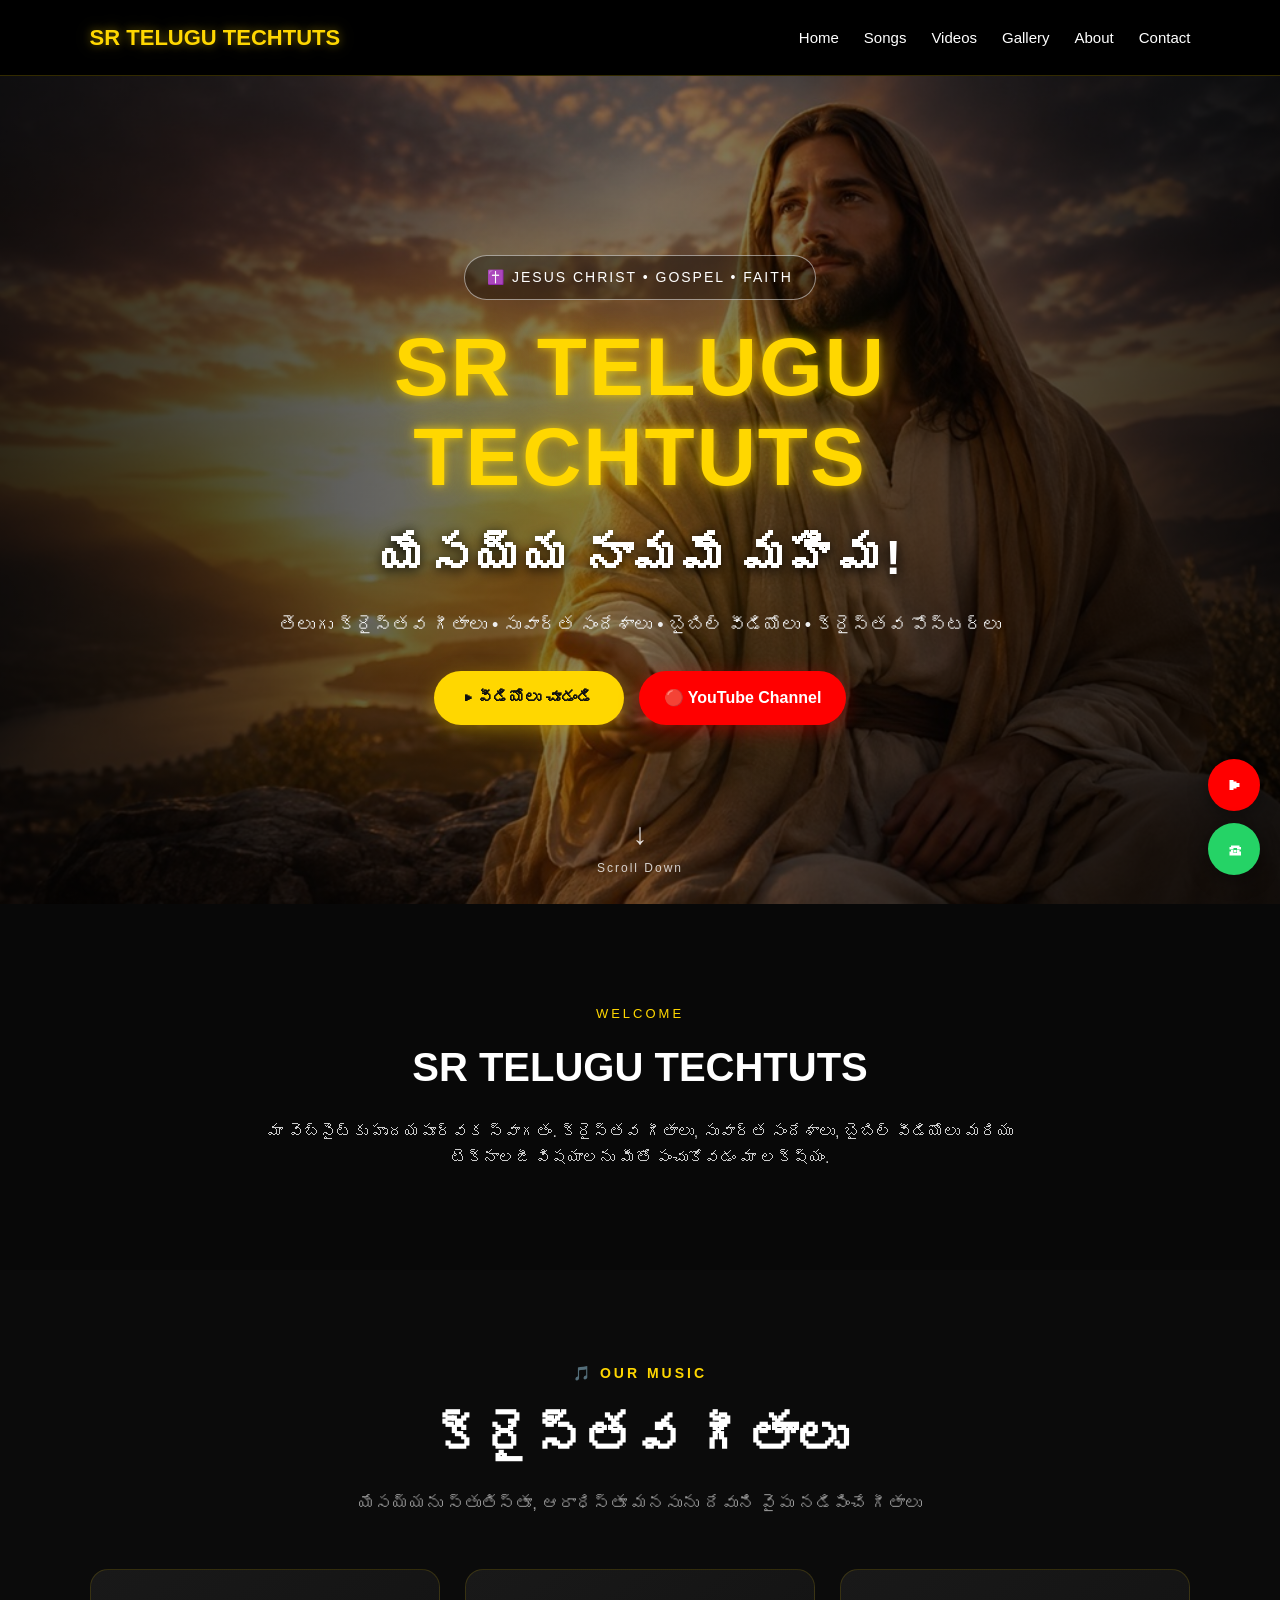
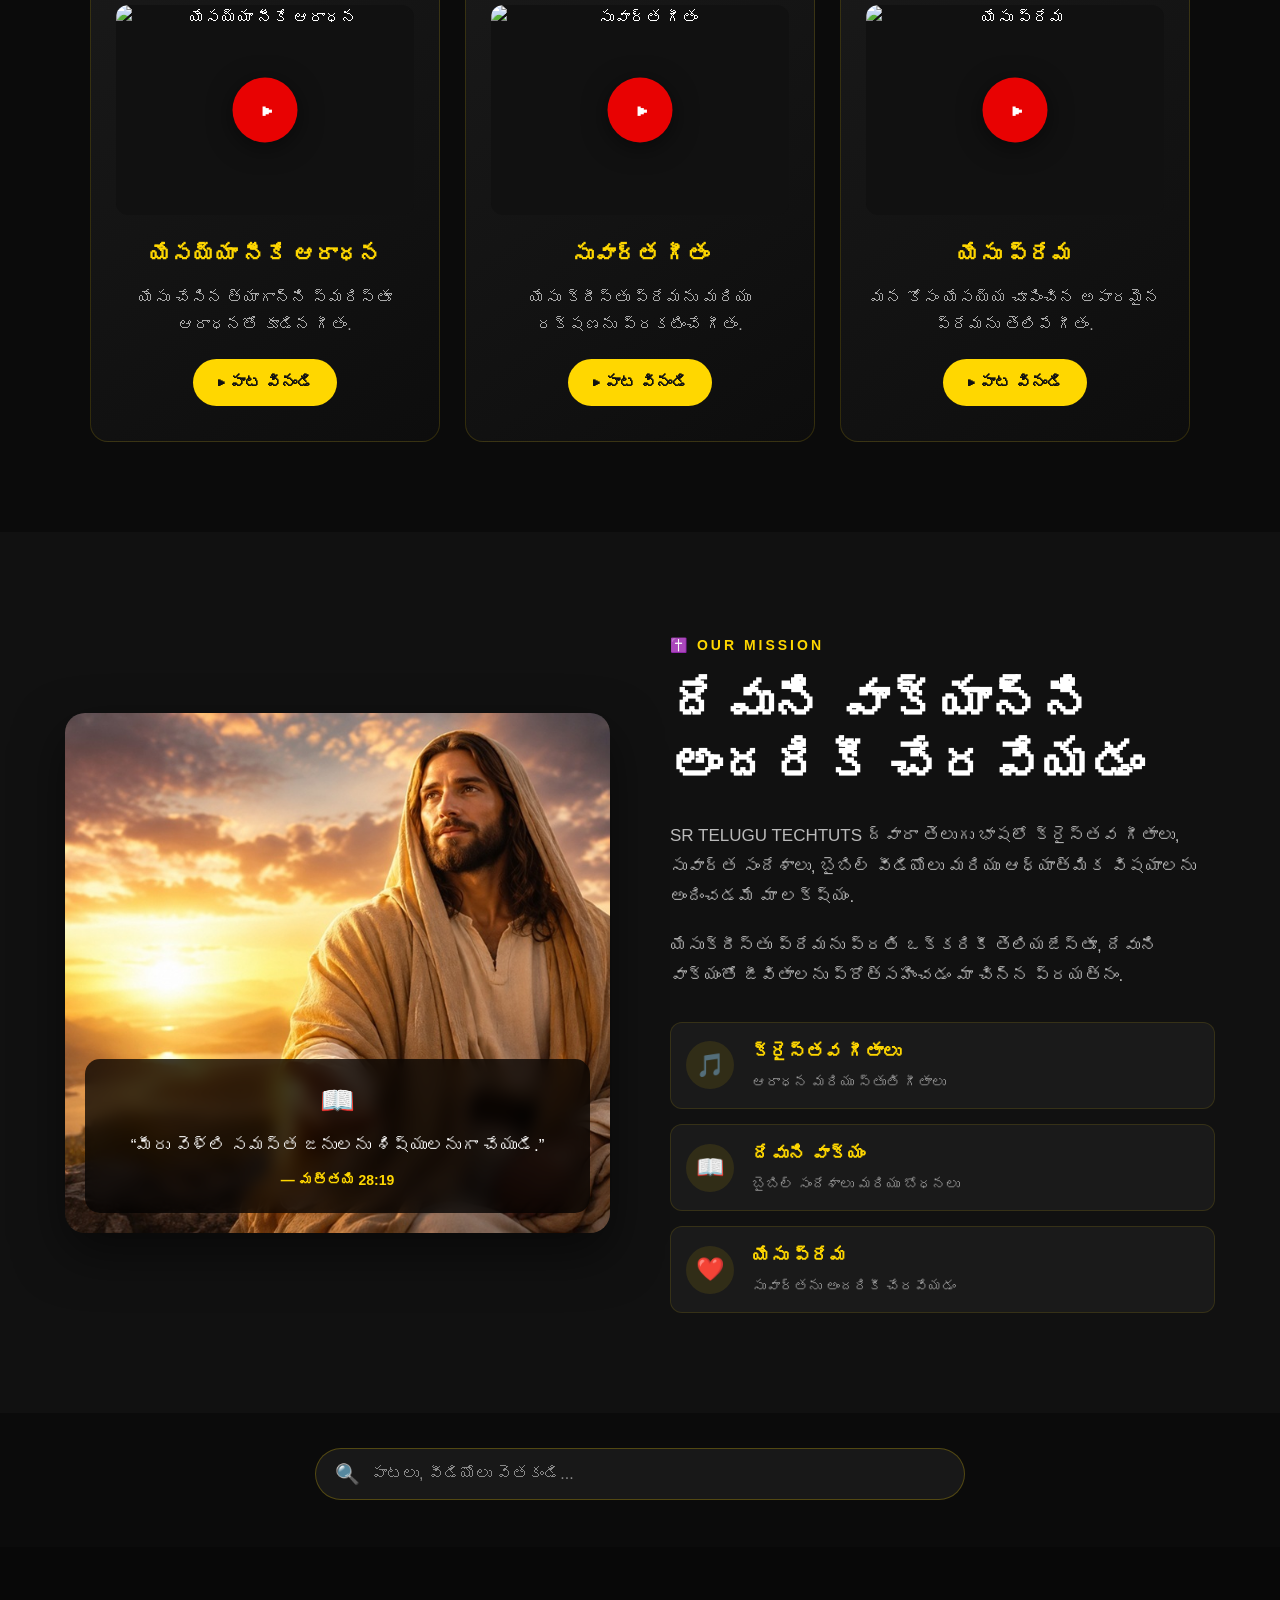
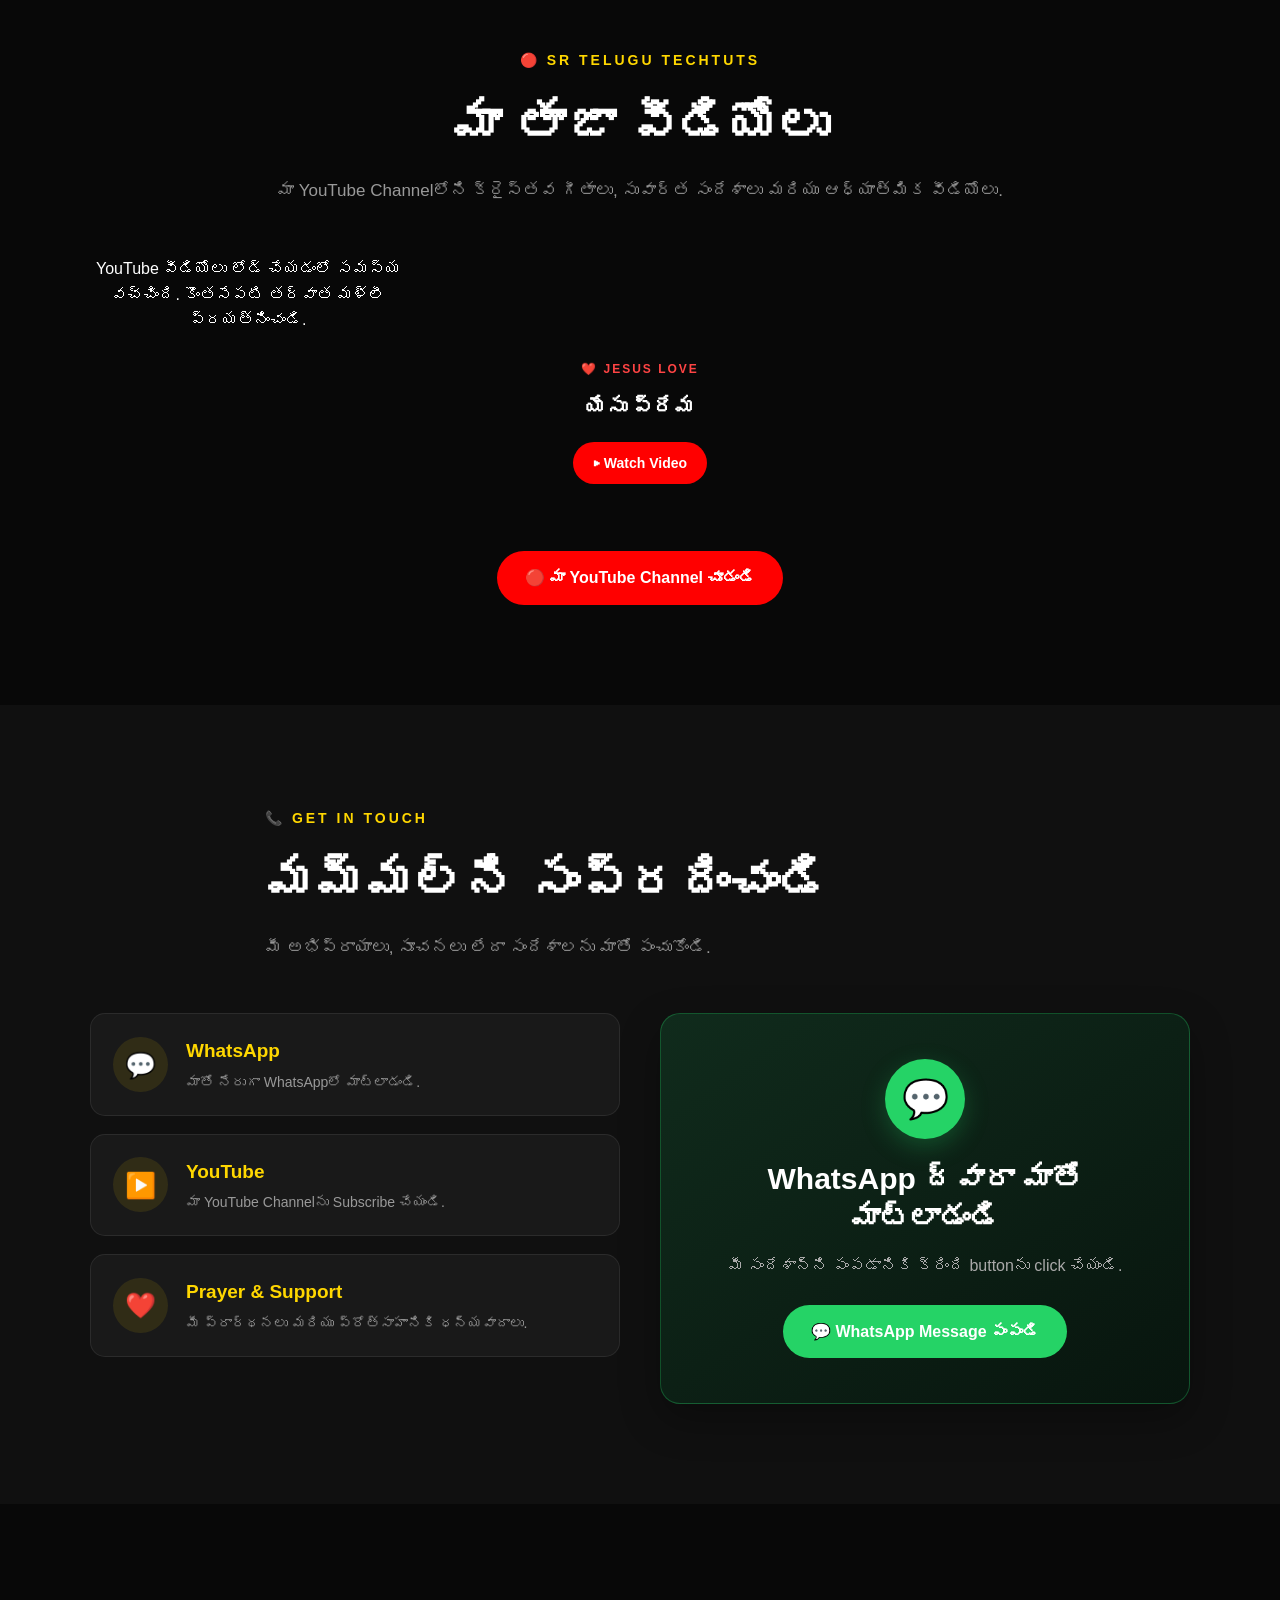
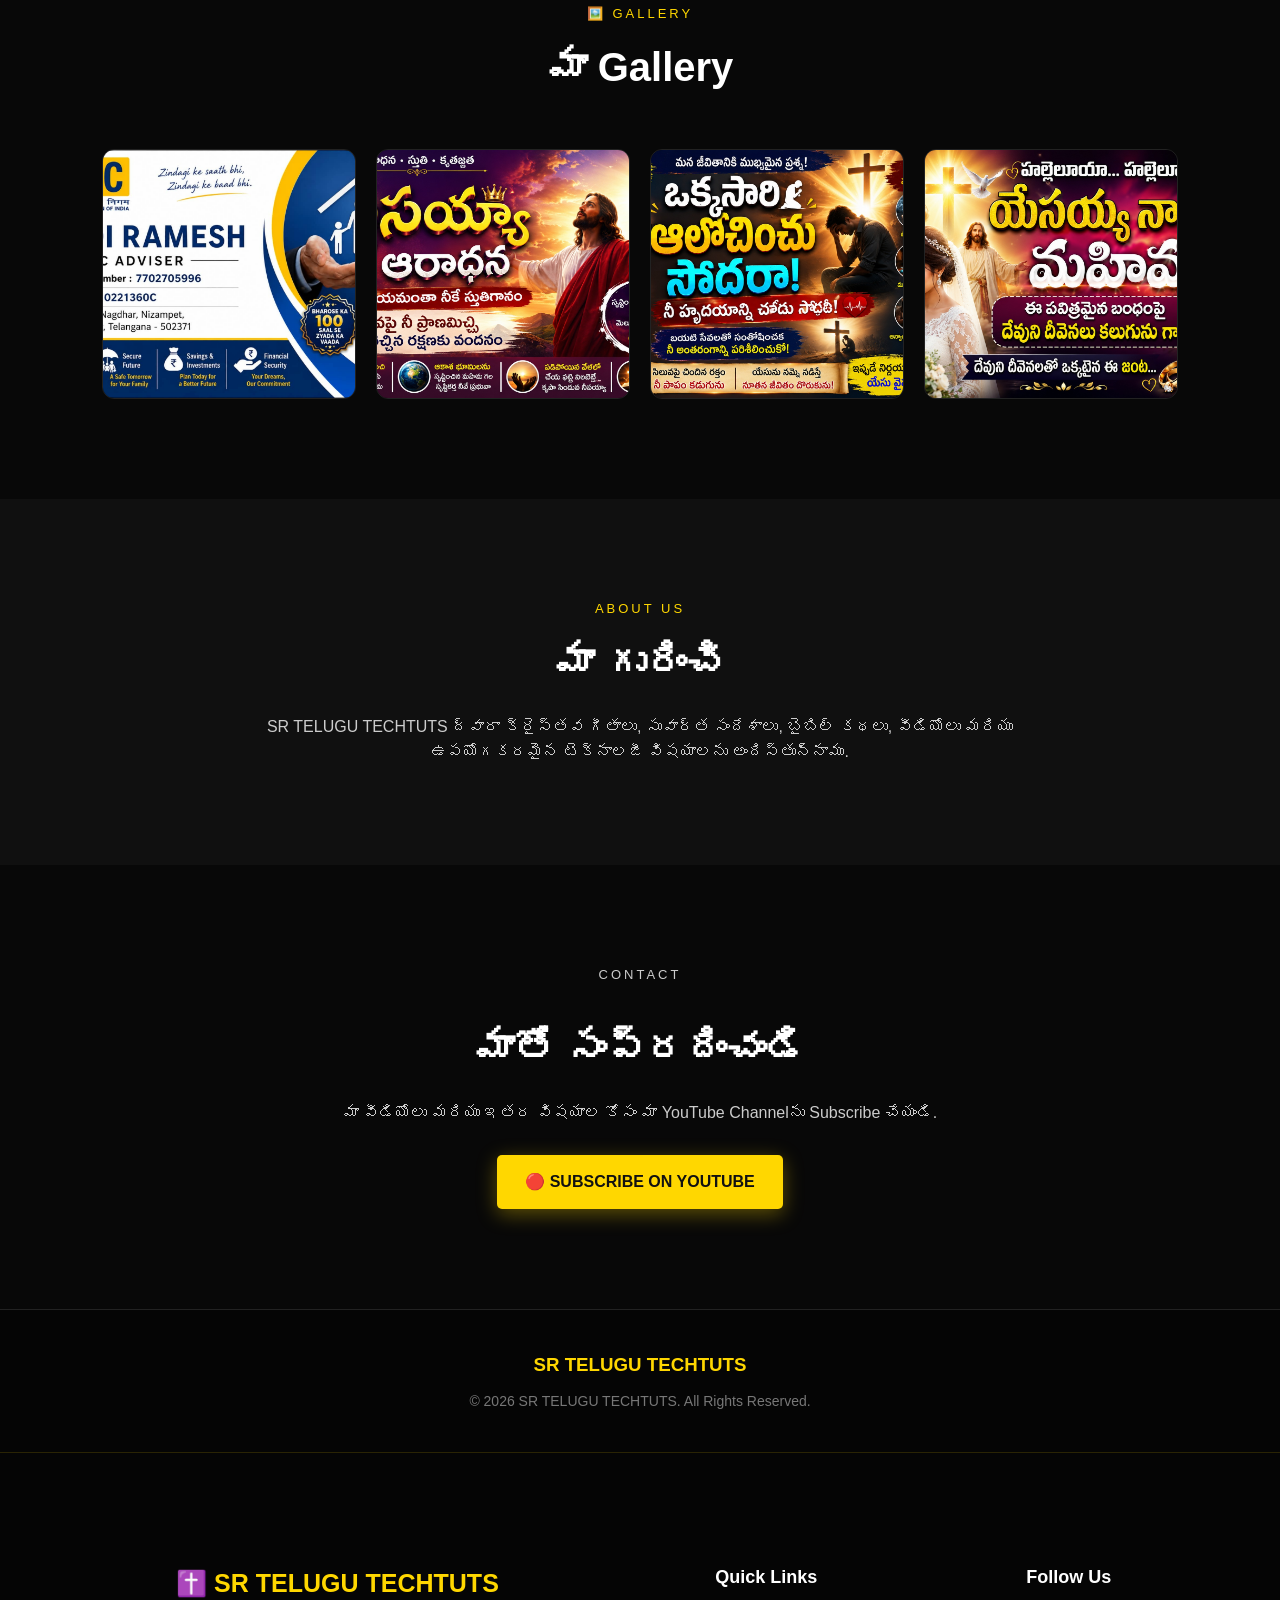
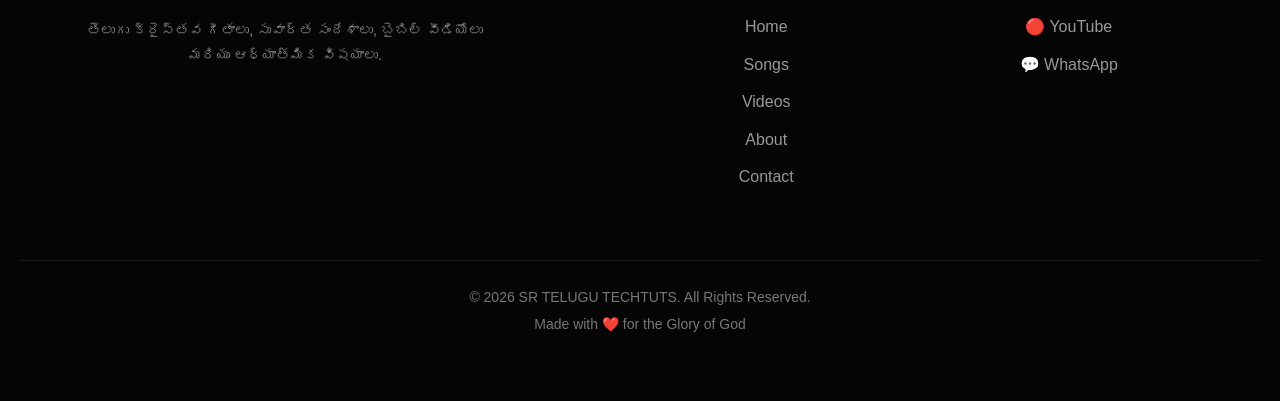
==== commit 0614c4cd: "Update print statement from 'Hello' to 'Goodbye'" ====
--- a/index.html
+++ b/index.html
@@ -424,106 +424,16 @@
     </div>
 
 
-    <div class="videos-grid">
-
-
-        <!-- VIDEO 1 -->
-
-        <div class="video-card">
-
-            <div class="video-thumbnail">
-
-		<img 
-		  src="https://img.youtube.com/vi/CGV6BVFk_zg/hqdefault.jpg"
-    		  alt="SR Telugu Techtuts Video 1">
-
-                <a
-                    href="https://youtu.be/CGV6BVFk_zg"
-                    target="_blank"
-                    class="video-play">
-                    ▶
-                </a>
-
-            </div>
-
-            <div class="video-info">
-
-                <span>🎵 CHRISTIAN SONG</span>
-
-                <h3>
-                    యేసయ్యా నీకే ఆరాధన
-                </h3>
-
-                <a
-                    href="https://youtu.be/CGV6BVFk_zg"
-                    target="_blank"
-                    class="watch-btn">
-                    ▶ Watch Video
-                </a>
-
-            </div>
-
-        </div>
-
-
-        <!-- VIDEO 2 -->
-
-        <div class="video-card">
-
-            <div class="video-thumbnail">
-
-		<img
-   		 src="https://img.youtube.com/vi/8-vfQrJkZiA/hqdefault.jpg"
-   		 alt="SR Telugu Techtuts Video 2">
-
-                <a
-                    href="https://youtu.be/8-vfQrJkZiA"
-                    target="_blank"
-                    class="video-play">
-                    ▶
-                </a>
-
-            </div>
-
-            <div class="video-info">
-
-                <span>📖 GOSPEL VIDEO</span>
-
-                <h3>
-                    సువార్త సందేశం
-                </h3>
-
-                <a
-                    href="https://youtu.be/8-vfQrJkZiA"
-                    target="_blank"
-                    class="watch-btn">
-                    ▶ Watch Video
-                </a>
-
-            </div>
-
-        </div>
-
-
-        <!-- VIDEO 3 -->
-
-        <div class="video-card">
-
-            <div class="video-thumbnail">
-
-                <img
-  		  src="https://img.youtube.com/vi/1Qo2aJserMg/hqdefault.jpg"
-   		  alt="SR Telugu Techtuts Video 3">
-
-                <a
-                    href="https://youtu.be/1Qo2aJserMg"
-                    target="_blank"
-                    class="video-play">
-                    ▶
-                </a>
-
-            </div>
-
+	
+
+   <div class="videos-grid" id="youtubeVideos">
+
+    <p>వీడియోలు లోడ్ అవుతున్నాయి...</p>
+
+</div>
+
+
+	
             <div class="video-info">
 
                 <span>❤️ JESUS LOVE</span>
--- a/style.css
+++ b/style.css
@@ -848,6 +848,9 @@
 }
 
 
+
+
+
 /* =====================================
    HERO SECTION
 ===================================== */
@@ -1169,3 +1172,1426 @@
     }
 
 }
+
+
+
+
+
+/* =====================================
+   CHRISTIAN SONGS
+===================================== */
+
+.songs-section {
+    padding: 90px 20px;
+
+    background: #0b0b0b;
+
+    text-align: center;
+}
+
+
+.section-heading {
+    max-width: 750px;
+
+    margin: 0 auto 50px;
+}
+
+
+.section-heading span {
+    color: #ffd700;
+
+    font-size: 14px;
+
+    letter-spacing: 3px;
+
+    font-weight: bold;
+}
+
+
+.section-heading h2 {
+    margin: 12px 0;
+
+    color: #ffffff;
+
+    font-size: clamp(32px, 5vw, 50px);
+}
+
+
+.section-heading p {
+    color: #999;
+
+    font-size: 17px;
+
+    line-height: 1.7;
+}
+
+
+/* SONG GRID */
+
+.songs-grid {
+    max-width: 1100px;
+
+    margin: auto;
+
+    display: grid;
+
+    grid-template-columns:
+        repeat(3, 1fr);
+
+    gap: 25px;
+}
+
+
+/* SONG CARD */
+
+.song-card {
+    padding: 35px 25px;
+
+    background:
+        linear-gradient(
+            145deg,
+            #191919,
+            #0d0d0d
+        );
+
+    border: 1px solid
+        rgba(255, 215, 0, 0.15);
+
+    border-radius: 18px;
+
+    transition: all 0.35s ease;
+}
+
+
+.song-card:hover {
+    transform: translateY(-10px);
+
+    border-color: #ffd700;
+
+    box-shadow:
+        0 15px 35px
+        rgba(255, 215, 0, 0.15);
+}
+
+
+/* SONG ICON */
+
+.song-icon {
+    width: 75px;
+
+    height: 75px;
+
+    margin: 0 auto 20px;
+
+    display: flex;
+
+    justify-content: center;
+
+    align-items: center;
+
+    border-radius: 50%;
+
+    background: rgba(255, 215, 0, 0.08);
+
+    border: 1px solid
+        rgba(255, 215, 0, 0.25);
+
+    font-size: 32px;
+}
+
+
+.song-card h3 {
+    color: #ffd700;
+
+    font-size: 22px;
+
+    margin-bottom: 12px;
+}
+
+
+.song-card p {
+    color: #aaa;
+
+    line-height: 1.7;
+
+    min-height: 55px;
+}
+
+
+/* BUTTON */
+
+.song-btn {
+    display: inline-block;
+
+    margin-top: 20px;
+
+    padding: 11px 24px;
+
+    border-radius: 25px;
+
+    background: #ffd700;
+
+    color: #111;
+
+    text-decoration: none;
+
+    font-weight: bold;
+
+    transition: 0.3s;
+}
+
+
+.song-btn:hover {
+    background: #ffffff;
+
+    transform: scale(1.05);
+}
+
+
+/* MOBILE */
+
+@media (max-width: 768px) {
+
+    .songs-grid {
+        grid-template-columns: 1fr;
+    }
+
+    .songs-section {
+        padding: 70px 18px;
+    }
+
+}
+
+
+
+
+
+
+
+/* SONG THUMBNAIL */
+
+.song-thumbnail {
+    position: relative;
+
+    width: 100%;
+
+    height: 210px;
+
+    overflow: hidden;
+
+    border-radius: 12px;
+
+    margin-bottom: 22px;
+
+    background: #111;
+}
+
+
+.song-thumbnail img {
+    width: 100%;
+
+    height: 100%;
+
+    object-fit: cover;
+
+    display: block;
+
+    transition: transform 0.5s ease;
+}
+
+
+.song-card:hover .song-thumbnail img {
+    transform: scale(1.08);
+}
+
+
+/* PLAY BUTTON */
+
+.play-icon {
+    position: absolute;
+
+    top: 50%;
+    left: 50%;
+
+    transform:
+        translate(-50%, -50%);
+
+    width: 65px;
+    height: 65px;
+
+    display: flex;
+
+    justify-content: center;
+
+    align-items: center;
+
+    border-radius: 50%;
+
+    background: rgba(255, 0, 0, 0.9);
+
+    color: white;
+
+    font-size: 25px;
+
+    padding-left: 4px;
+
+    box-shadow:
+        0 5px 25px
+        rgba(0, 0, 0, 0.5);
+
+    transition: all 0.3s ease;
+}
+
+
+.song-card:hover .play-icon {
+    transform:
+        translate(-50%, -50%)
+        scale(1.15);
+
+    background: #ff0000;
+}
+
+
+
+
+
+
+/* =====================================
+   ABOUT / GOSPEL MISSION
+===================================== */
+
+.about-section {
+    padding: 100px 20px;
+
+    background: #111111;
+
+    color: #ffffff;
+}
+
+
+.about-container {
+    max-width: 1150px;
+
+    margin: auto;
+
+    display: grid;
+
+    grid-template-columns: 1fr 1fr;
+
+    gap: 60px;
+
+    align-items: center;
+}
+
+
+/* IMAGE */
+
+.about-image {
+    position: relative;
+
+    overflow: hidden;
+
+    border-radius: 20px;
+
+    box-shadow:
+        0 20px 50px rgba(0, 0, 0, 0.5);
+}
+
+
+.about-image img {
+    width: 100%;
+
+    height: 520px;
+
+    object-fit: cover;
+
+    display: block;
+}
+
+
+/* VERSE BOX */
+
+.about-verse {
+    position: absolute;
+
+    left: 20px;
+    right: 20px;
+    bottom: 20px;
+
+    padding: 20px;
+
+    border-radius: 15px;
+
+    background:
+        rgba(0, 0, 0, 0.75);
+
+    backdrop-filter: blur(8px);
+
+    text-align: center;
+}
+
+
+.about-verse span {
+    font-size: 28px;
+}
+
+
+.about-verse p {
+    margin: 8px 0;
+
+    font-size: 17px;
+
+    line-height: 1.6;
+}
+
+
+.about-verse strong {
+    color: #ffd700;
+
+    font-size: 14px;
+}
+
+
+/* CONTENT */
+
+.about-label {
+    color: #ffd700;
+
+    font-size: 14px;
+
+    font-weight: bold;
+
+    letter-spacing: 3px;
+}
+
+
+.about-content h2 {
+    margin: 15px 0 25px;
+
+    font-size: clamp(32px, 4vw, 52px);
+
+    line-height: 1.2;
+}
+
+
+.about-content > p {
+    color: #bbbbbb;
+
+    font-size: 17px;
+
+    line-height: 1.8;
+
+    margin-bottom: 18px;
+}
+
+
+/* MISSION POINTS */
+
+.mission-points {
+    margin-top: 30px;
+
+    display: flex;
+
+    flex-direction: column;
+
+    gap: 15px;
+}
+
+
+.mission-item {
+    display: flex;
+
+    align-items: center;
+
+    gap: 18px;
+
+    padding: 15px;
+
+    border-radius: 12px;
+
+    background: #1a1a1a;
+
+    border: 1px solid
+        rgba(255, 215, 0, 0.12);
+
+    transition: 0.3s;
+}
+
+
+.mission-item:hover {
+    transform: translateX(8px);
+
+    border-color: #ffd700;
+}
+
+
+.mission-item > span {
+    width: 48px;
+
+    height: 48px;
+
+    display: flex;
+
+    align-items: center;
+
+    justify-content: center;
+
+    border-radius: 50%;
+
+    background: rgba(255, 215, 0, 0.1);
+
+    font-size: 23px;
+}
+
+
+.mission-item h3 {
+    margin: 0 0 4px;
+
+    color: #ffd700;
+
+    font-size: 18px;
+}
+
+
+.mission-item p {
+    margin: 0;
+
+    color: #999999;
+
+    font-size: 14px;
+}
+
+
+/* MOBILE */
+
+@media (max-width: 768px) {
+
+    .about-section {
+        padding: 70px 18px;
+    }
+
+    .about-container {
+        grid-template-columns: 1fr;
+
+        gap: 40px;
+    }
+
+    .about-image img {
+        height: 400px;
+    }
+
+    .about-content h2 {
+        font-size: 34px;
+    }
+
+}
+
+
+
+
+
+/* =====================================
+   YOUTUBE VIDEOS
+===================================== */
+
+.videos-section {
+    padding: 100px 20px;
+
+    background: #080808;
+
+    text-align: center;
+}
+
+
+.videos-grid {
+    max-width: 1150px;
+
+    margin: 0 auto;
+
+    display: grid;
+
+    grid-template-columns:
+        repeat(3, 1fr);
+
+    gap: 25px;
+}
+
+
+/* VIDEO CARD */
+
+.video-card {
+    overflow: hidden;
+
+    border-radius: 18px;
+
+    background: #151515;
+
+    border: 1px solid
+        rgba(255, 255, 255, 0.08);
+
+    text-align: left;
+
+    transition: 0.35s ease;
+}
+
+
+.video-card:hover {
+    transform: translateY(-8px);
+
+    border-color: #ff0000;
+
+    box-shadow:
+        0 15px 35px
+        rgba(255, 0, 0, 0.15);
+}
+
+
+/* THUMBNAIL */
+
+.video-thumbnail {
+    position: relative;
+
+    height: 220px;
+
+    overflow: hidden;
+}
+
+
+.video-thumbnail img {
+    width: 100%;
+
+    height: 100%;
+
+    object-fit: cover;
+
+    display: block;
+
+    transition: 0.5s ease;
+}
+
+
+.video-card:hover
+.video-thumbnail img {
+    transform: scale(1.08);
+}
+
+
+/* PLAY BUTTON */
+
+.video-play {
+    position: absolute;
+
+    top: 50%;
+    left: 50%;
+
+    transform:
+        translate(-50%, -50%);
+
+    width: 70px;
+    height: 70px;
+
+    display: flex;
+
+    justify-content: center;
+
+    align-items: center;
+
+    border-radius: 50%;
+
+    background: #ff0000;
+
+    color: white;
+
+    text-decoration: none;
+
+    font-size: 28px;
+
+    padding-left: 5px;
+
+    box-shadow:
+        0 8px 30px
+        rgba(0, 0, 0, 0.5);
+
+    transition: 0.3s;
+}
+
+
+.video-play:hover {
+    transform:
+        translate(-50%, -50%)
+        scale(1.15);
+}
+
+
+/* VIDEO INFO */
+
+.video-info {
+    padding: 22px;
+}
+
+
+.video-info span {
+    color: #ff4444;
+
+    font-size: 12px;
+
+    font-weight: bold;
+
+    letter-spacing: 2px;
+}
+
+
+.video-info h3 {
+    margin: 10px 0 18px;
+
+    color: white;
+
+    font-size: 21px;
+}
+
+
+/* WATCH BUTTON */
+
+.watch-btn {
+    display: inline-block;
+
+    padding: 10px 20px;
+
+    border-radius: 25px;
+
+    background: #ff0000;
+
+    color: white;
+
+    text-decoration: none;
+
+    font-size: 14px;
+
+    font-weight: bold;
+
+    transition: 0.3s;
+}
+
+
+.watch-btn:hover {
+    background: white;
+
+    color: #111;
+
+    transform: scale(1.04);
+}
+
+
+/* CHANNEL BUTTON */
+
+.channel-button {
+    margin-top: 45px;
+}
+
+
+.channel-button a {
+    display: inline-block;
+
+    padding: 14px 28px;
+
+    border-radius: 30px;
+
+    background: #ff0000;
+
+    color: white;
+
+    text-decoration: none;
+
+    font-weight: bold;
+
+    transition: 0.3s;
+}
+
+
+.channel-button a:hover {
+    transform: translateY(-3px);
+
+    box-shadow:
+        0 10px 25px
+        rgba(255, 0, 0, 0.35);
+}
+
+
+/* MOBILE */
+
+@media (max-width: 768px) {
+
+    .videos-grid {
+        grid-template-columns: 1fr;
+    }
+
+    .videos-section {
+        padding: 70px 18px;
+    }
+
+    .video-thumbnail {
+        height: 210px;
+    }
+
+}
+
+
+
+
+
+
+
+/* =====================================
+   CONTACT SECTION
+===================================== */
+
+.contact-section {
+    padding: 100px 20px;
+
+    background: #101010;
+
+    color: white;
+}
+
+
+.contact-container {
+    max-width: 1100px;
+
+    margin: auto;
+
+    display: grid;
+
+    grid-template-columns: 1fr 1fr;
+
+    gap: 40px;
+
+    align-items: stretch;
+}
+
+
+/* CONTACT CARDS */
+
+.contact-info {
+    display: flex;
+
+    flex-direction: column;
+
+    gap: 18px;
+}
+
+
+.contact-card {
+    display: flex;
+
+    align-items: center;
+
+    gap: 18px;
+
+    padding: 22px;
+
+    border-radius: 15px;
+
+    background: #191919;
+
+    border: 1px solid
+        rgba(255, 255, 255, 0.08);
+
+    transition: 0.3s;
+}
+
+
+.contact-card:hover {
+    transform: translateX(7px);
+
+    border-color: #ffd700;
+}
+
+
+.contact-icon {
+    width: 55px;
+
+    height: 55px;
+
+    flex-shrink: 0;
+
+    display: flex;
+
+    align-items: center;
+
+    justify-content: center;
+
+    border-radius: 50%;
+
+    background: rgba(255, 215, 0, 0.1);
+
+    font-size: 25px;
+}
+
+
+.contact-card h3 {
+    margin: 0 0 5px;
+
+    color: #ffd700;
+
+    font-size: 19px;
+}
+
+
+.contact-card p {
+    margin: 0;
+
+    color: #999;
+
+    line-height: 1.5;
+
+    font-size: 14px;
+}
+
+
+/* WHATSAPP BOX */
+
+.whatsapp-box {
+    display: flex;
+
+    flex-direction: column;
+
+    justify-content: center;
+
+    align-items: center;
+
+    text-align: center;
+
+    padding: 45px 30px;
+
+    border-radius: 20px;
+
+    background:
+        linear-gradient(
+            145deg,
+            #102b1c,
+            #08150e
+        );
+
+    border: 1px solid
+        rgba(37, 211, 102, 0.3);
+
+    box-shadow:
+        0 15px 40px
+        rgba(0, 0, 0, 0.3);
+}
+
+
+.whatsapp-logo {
+    width: 80px;
+
+    height: 80px;
+
+    display: flex;
+
+    justify-content: center;
+
+    align-items: center;
+
+    border-radius: 50%;
+
+    background: #25d366;
+
+    font-size: 38px;
+
+    margin-bottom: 20px;
+
+    box-shadow:
+        0 8px 25px
+        rgba(37, 211, 102, 0.25);
+}
+
+
+.whatsapp-box h2 {
+    margin: 0 0 15px;
+
+    font-size: 30px;
+
+    line-height: 1.3;
+}
+
+
+.whatsapp-box p {
+    color: #aaa;
+
+    line-height: 1.7;
+
+    margin-bottom: 25px;
+}
+
+
+/* WHATSAPP BUTTON */
+
+.whatsapp-contact-btn {
+    display: inline-block;
+
+    padding: 14px 28px;
+
+    border-radius: 30px;
+
+    background: #25d366;
+
+    color: #ffffff;
+
+    text-decoration: none;
+
+    font-weight: bold;
+
+    transition: 0.3s;
+}
+
+
+.whatsapp-contact-btn:hover {
+    transform: translateY(-4px);
+
+    box-shadow:
+        0 10px 25px
+        rgba(37, 211, 102, 0.35);
+}
+
+
+/* MOBILE */
+
+@media (max-width: 768px) {
+
+    .contact-section {
+        padding: 70px 18px;
+    }
+
+    .contact-container {
+        grid-template-columns: 1fr;
+    }
+
+    .whatsapp-box h2 {
+        font-size: 25px;
+    }
+
+}
+
+
+
+
+
+
+
+/* =====================================
+   FOOTER
+===================================== */
+
+.site-footer {
+    background: #050505;
+
+    color: white;
+
+    border-top: 1px solid
+        rgba(255, 215, 0, 0.15);
+}
+
+
+.footer-container {
+    max-width: 1150px;
+
+    margin: auto;
+
+    padding: 70px 20px;
+
+    display: grid;
+
+    grid-template-columns:
+        2fr 1fr 1fr;
+
+    gap: 50px;
+}
+
+
+/* BRAND */
+
+.footer-brand h2 {
+    margin: 0 0 15px;
+
+    color: #ffd700;
+
+    font-size: 25px;
+}
+
+
+.footer-brand p {
+    max-width: 400px;
+
+    color: #888;
+
+    line-height: 1.8;
+}
+
+
+/* FOOTER LINKS */
+
+.footer-links,
+.footer-social {
+    display: flex;
+
+    flex-direction: column;
+
+    gap: 12px;
+}
+
+
+.footer-links h3,
+.footer-social h3 {
+    margin: 0 0 10px;
+
+    color: #ffffff;
+
+    font-size: 18px;
+}
+
+
+.footer-links a,
+.footer-social a {
+    color: #999;
+
+    text-decoration: none;
+
+    transition: 0.3s;
+}
+
+
+.footer-links a:hover,
+.footer-social a:hover {
+    color: #ffd700;
+
+    transform: translateX(5px);
+}
+
+
+/* BOTTOM */
+
+.footer-bottom {
+    padding: 20px;
+
+    border-top: 1px solid
+        rgba(255, 255, 255, 0.08);
+
+    text-align: center;
+
+    color: #777;
+
+    font-size: 13px;
+}
+
+
+.footer-bottom p {
+    margin: 5px 0;
+}
+
+
+/* =====================================
+   BACK TO TOP
+===================================== */
+
+#backToTop {
+    position: fixed;
+
+    right: 20px;
+
+    bottom: 90px;
+
+    width: 50px;
+
+    height: 50px;
+
+    border: none;
+
+    border-radius: 50%;
+
+    background: #ffd700;
+
+    color: #111;
+
+    font-size: 25px;
+
+    font-weight: bold;
+
+    cursor: pointer;
+
+    display: none;
+
+    align-items: center;
+
+    justify-content: center;
+
+    z-index: 4000;
+
+    box-shadow:
+        0 5px 20px
+        rgba(0, 0, 0, 0.4);
+
+    transition: 0.3s;
+}
+
+
+#backToTop:hover {
+    transform: translateY(-5px) scale(1.08);
+}
+
+
+/* MOBILE */
+
+@media (max-width: 768px) {
+
+    .footer-container {
+        grid-template-columns: 1fr;
+
+        gap: 35px;
+
+        padding: 55px 20px;
+    }
+
+    .footer-brand p {
+        max-width: none;
+    }
+
+}
+
+
+/* BACK TO TOP BUTTON */
+
+#backToTop {
+    position: fixed;
+
+    right: 20px;
+    bottom: 150px;
+
+    width: 52px;
+    height: 52px;
+
+    border: none;
+    border-radius: 50%;
+
+    background: #ffd700;
+    color: #111111;
+
+    font-size: 28px;
+    font-weight: bold;
+
+    cursor: pointer;
+
+    display: none;
+
+    align-items: center;
+    justify-content: center;
+
+    z-index: 9999;
+
+    box-shadow: 0 5px 20px rgba(0, 0, 0, 0.5);
+
+    transition: 0.3s;
+}
+
+#backToTop:hover {
+    transform: translateY(-5px);
+}
+
+
+
+
+
+
+/* =====================================
+   MOBILE NAVIGATION
+===================================== */
+
+.menu-toggle {
+    display: none;
+
+    border: none;
+
+    background: transparent;
+
+    color: #ffd700;
+
+    font-size: 30px;
+
+    cursor: pointer;
+}
+
+
+/* NAV LINKS */
+
+.main-nav {
+    display: flex;
+
+    align-items: center;
+
+    gap: 28px;
+}
+
+
+.main-nav a {
+    color: #ffffff;
+
+    text-decoration: none;
+
+    font-size: 15px;
+
+    font-weight: 600;
+
+    transition: 0.3s;
+}
+
+
+.main-nav a:hover {
+    color: #ffd700;
+}
+
+
+/* MOBILE */
+
+@media (max-width: 768px) {
+
+    .menu-toggle {
+        display: block;
+    }
+
+
+    .main-nav {
+        position: absolute;
+
+        top: 100%;
+
+        left: 0;
+
+        width: 100%;
+
+        display: none;
+
+        flex-direction: column;
+
+        gap: 0;
+
+        padding: 10px 0;
+
+        background: #080808;
+
+        border-top: 1px solid
+            rgba(255, 215, 0, 0.2);
+
+        box-shadow:
+            0 10px 25px
+            rgba(0, 0, 0, 0.4);
+    }
+
+
+    .main-nav.active {
+        display: flex;
+    }
+
+
+    .main-nav a {
+        width: 100%;
+
+        padding: 15px 20px;
+
+        text-align: center;
+    }
+
+
+    .main-nav a:hover {
+        background: rgba(255, 215, 0, 0.08);
+    }
+
+}
+
+
+
+
+
+
+
+/* =====================================
+   WEBSITE SEARCH
+===================================== */
+
+.search-section {
+    padding: 35px 20px;
+
+    background: #0b0b0b;
+
+    text-align: center;
+}
+
+
+.search-container {
+    position: relative;
+
+    max-width: 650px;
+
+    margin: auto;
+}
+
+
+.search-icon {
+    position: absolute;
+
+    left: 20px;
+
+    top: 50%;
+
+    transform: translateY(-50%);
+
+    font-size: 20px;
+}
+
+
+#websiteSearch {
+    width: 100%;
+
+    box-sizing: border-box;
+
+    padding: 16px 20px 16px 55px;
+
+    border: 1px solid
+        rgba(255, 215, 0, 0.25);
+
+    border-radius: 35px;
+
+    outline: none;
+
+    background: #181818;
+
+    color: white;
+
+    font-size: 16px;
+
+    transition: 0.3s;
+}
+
+
+#websiteSearch:focus {
+    border-color: #ffd700;
+
+    box-shadow:
+        0 0 20px
+        rgba(255, 215, 0, 0.12);
+}
+
+
+#websiteSearch::placeholder {
+    color: #888;
+}
+
+
+#searchMessage {
+    margin-top: 12px;
+
+    color: #888;
+
+    font-size: 14px;
+}
+
+
+
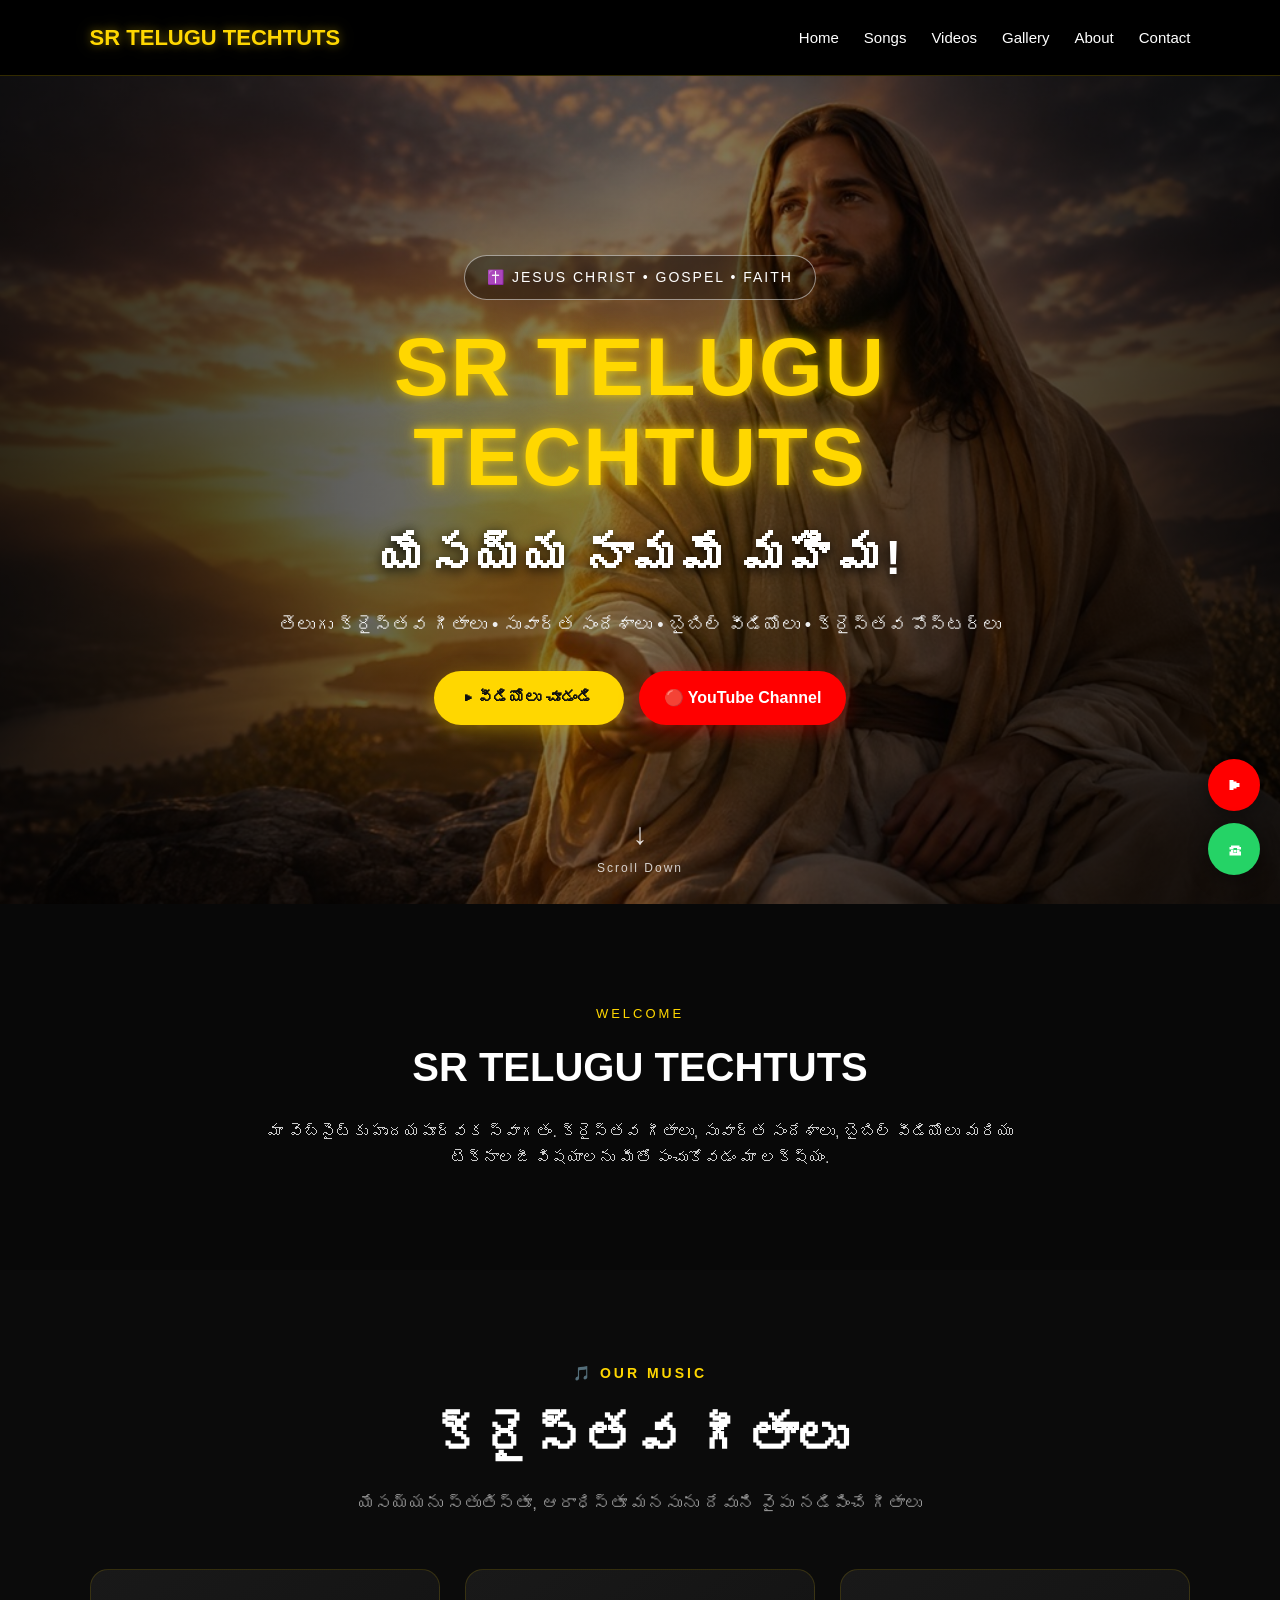
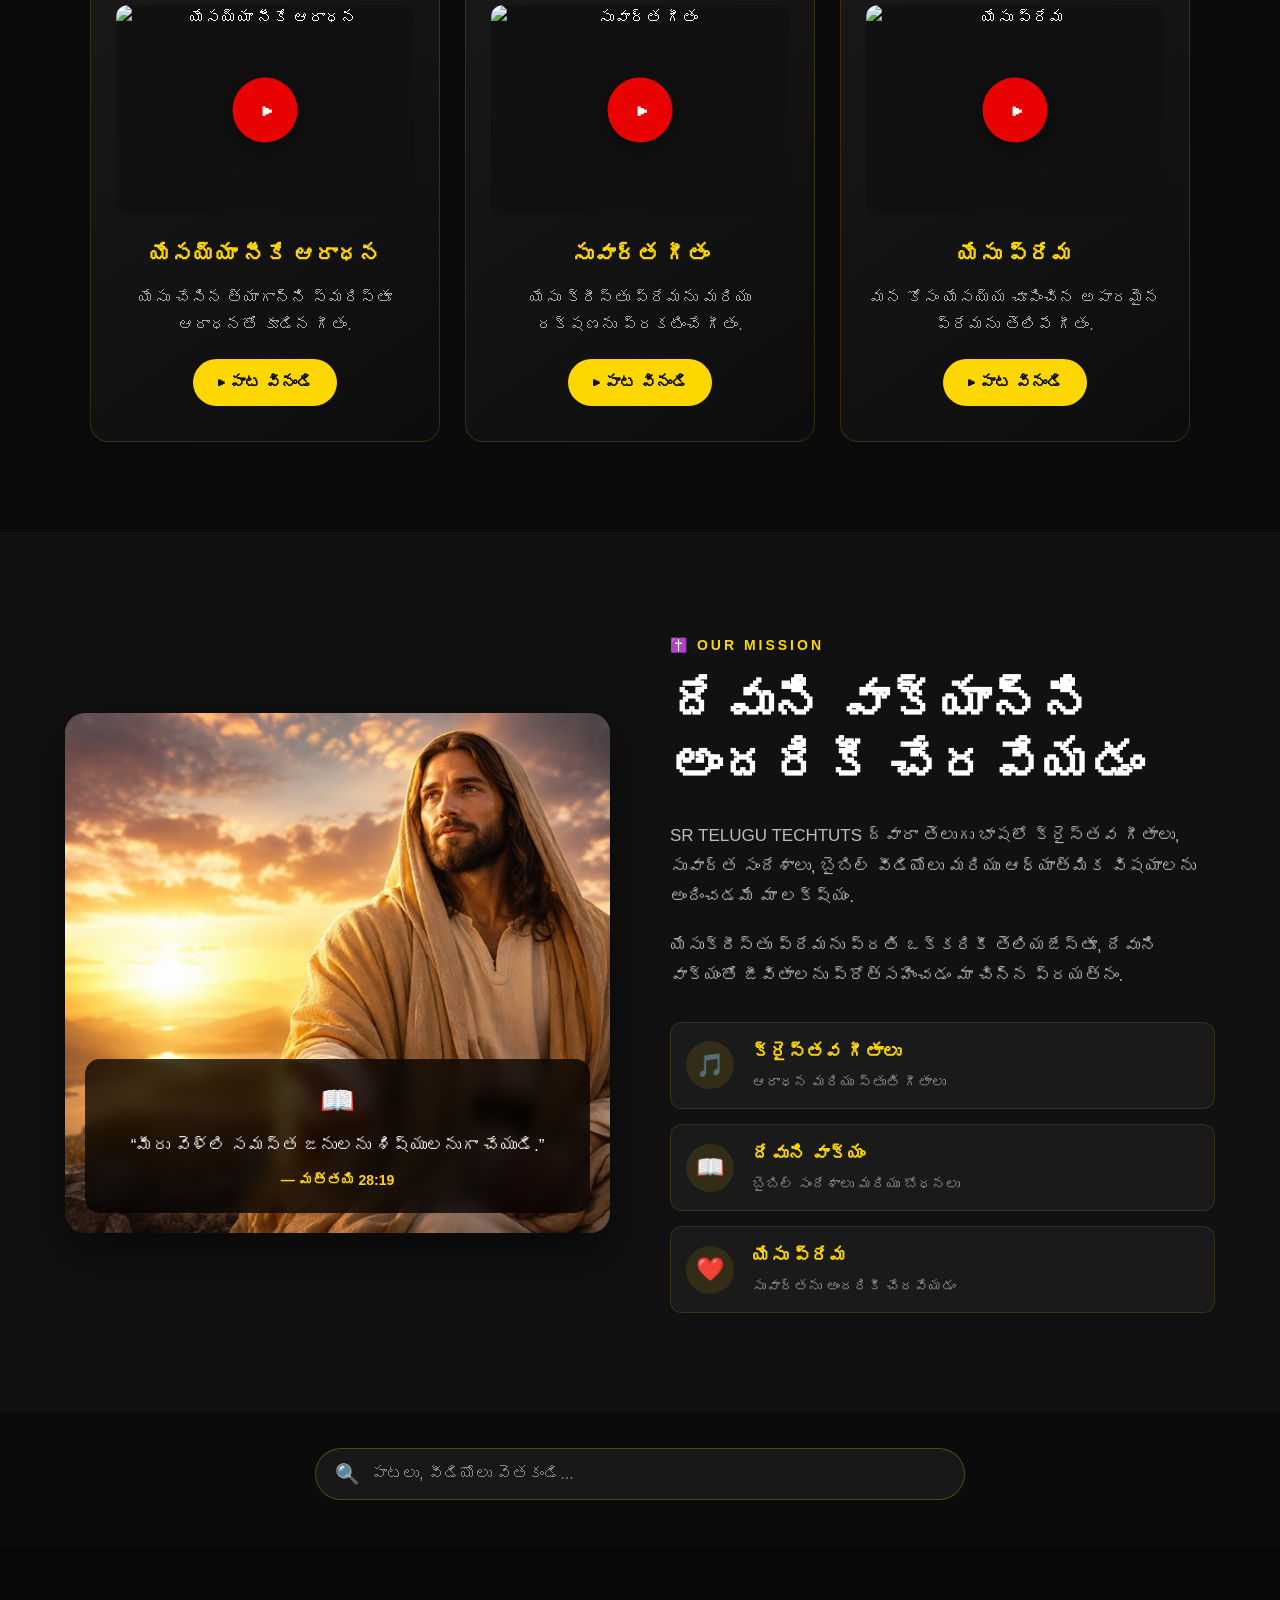
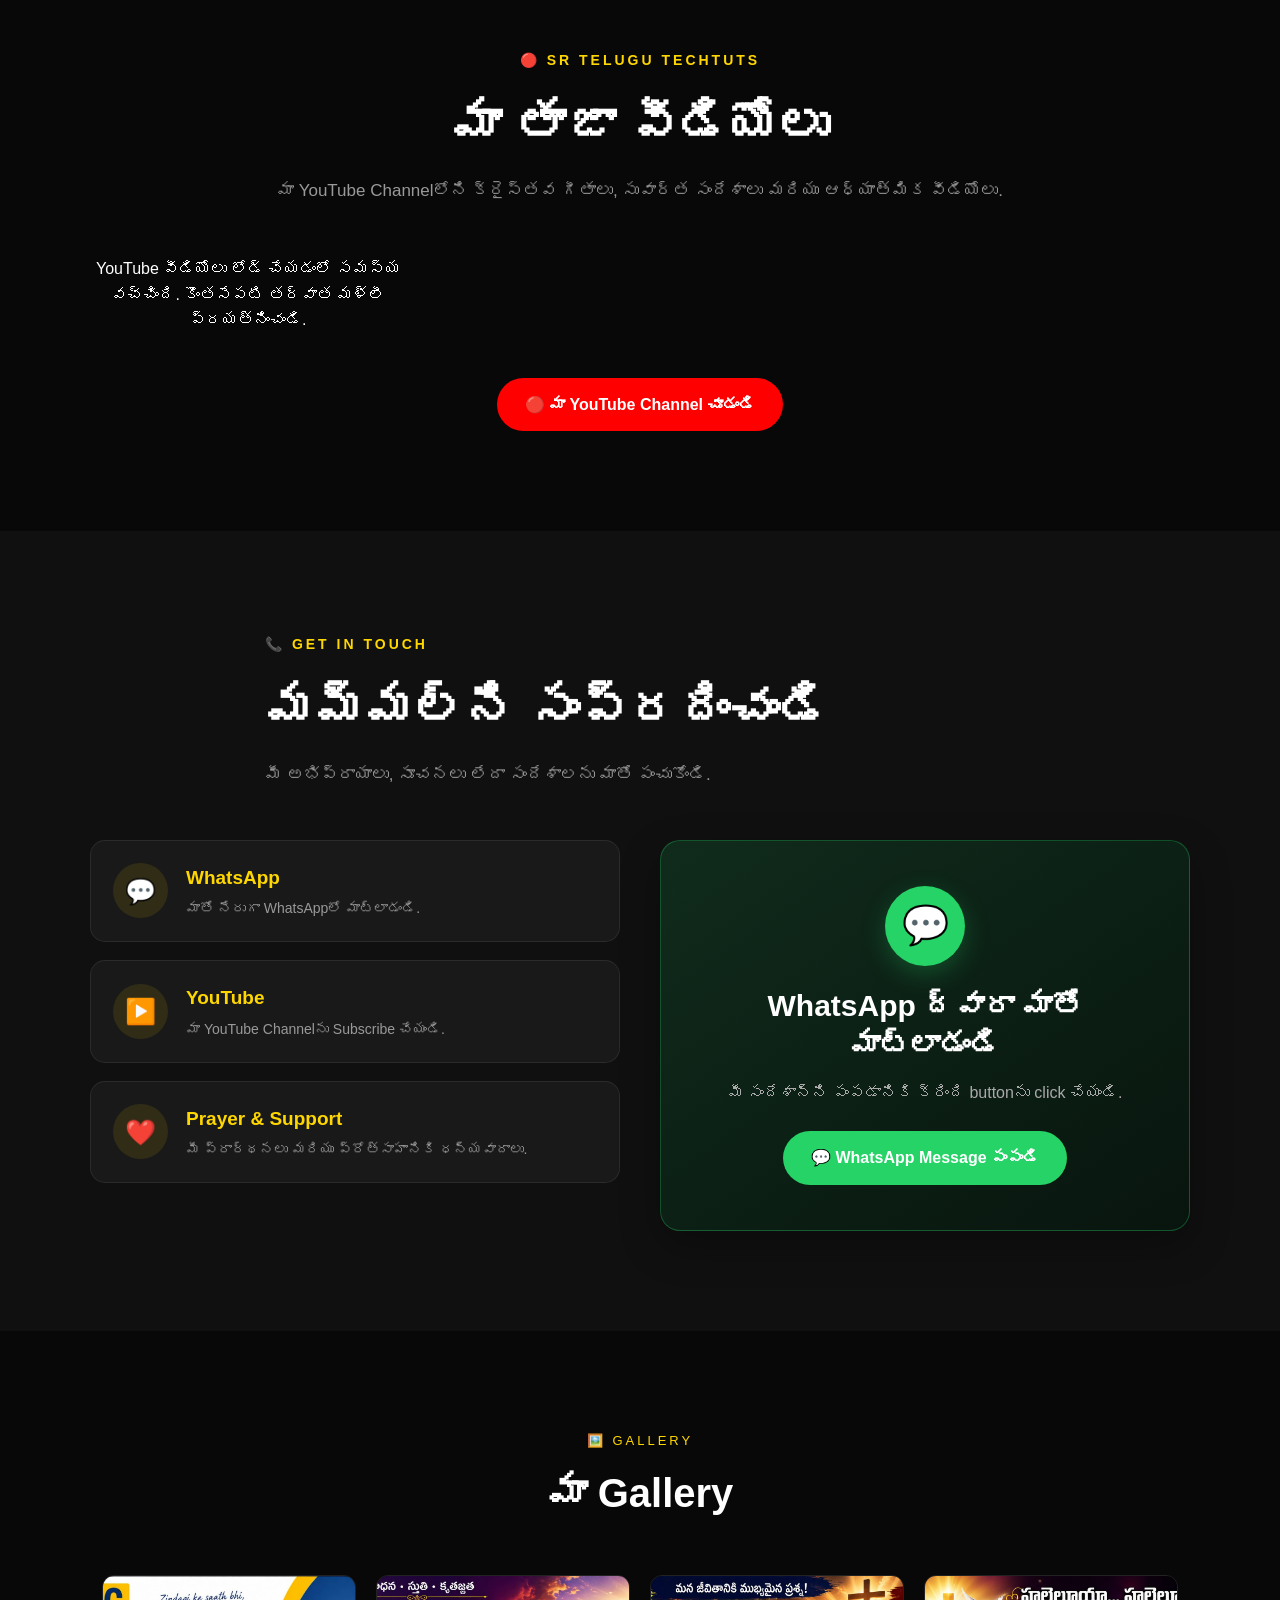
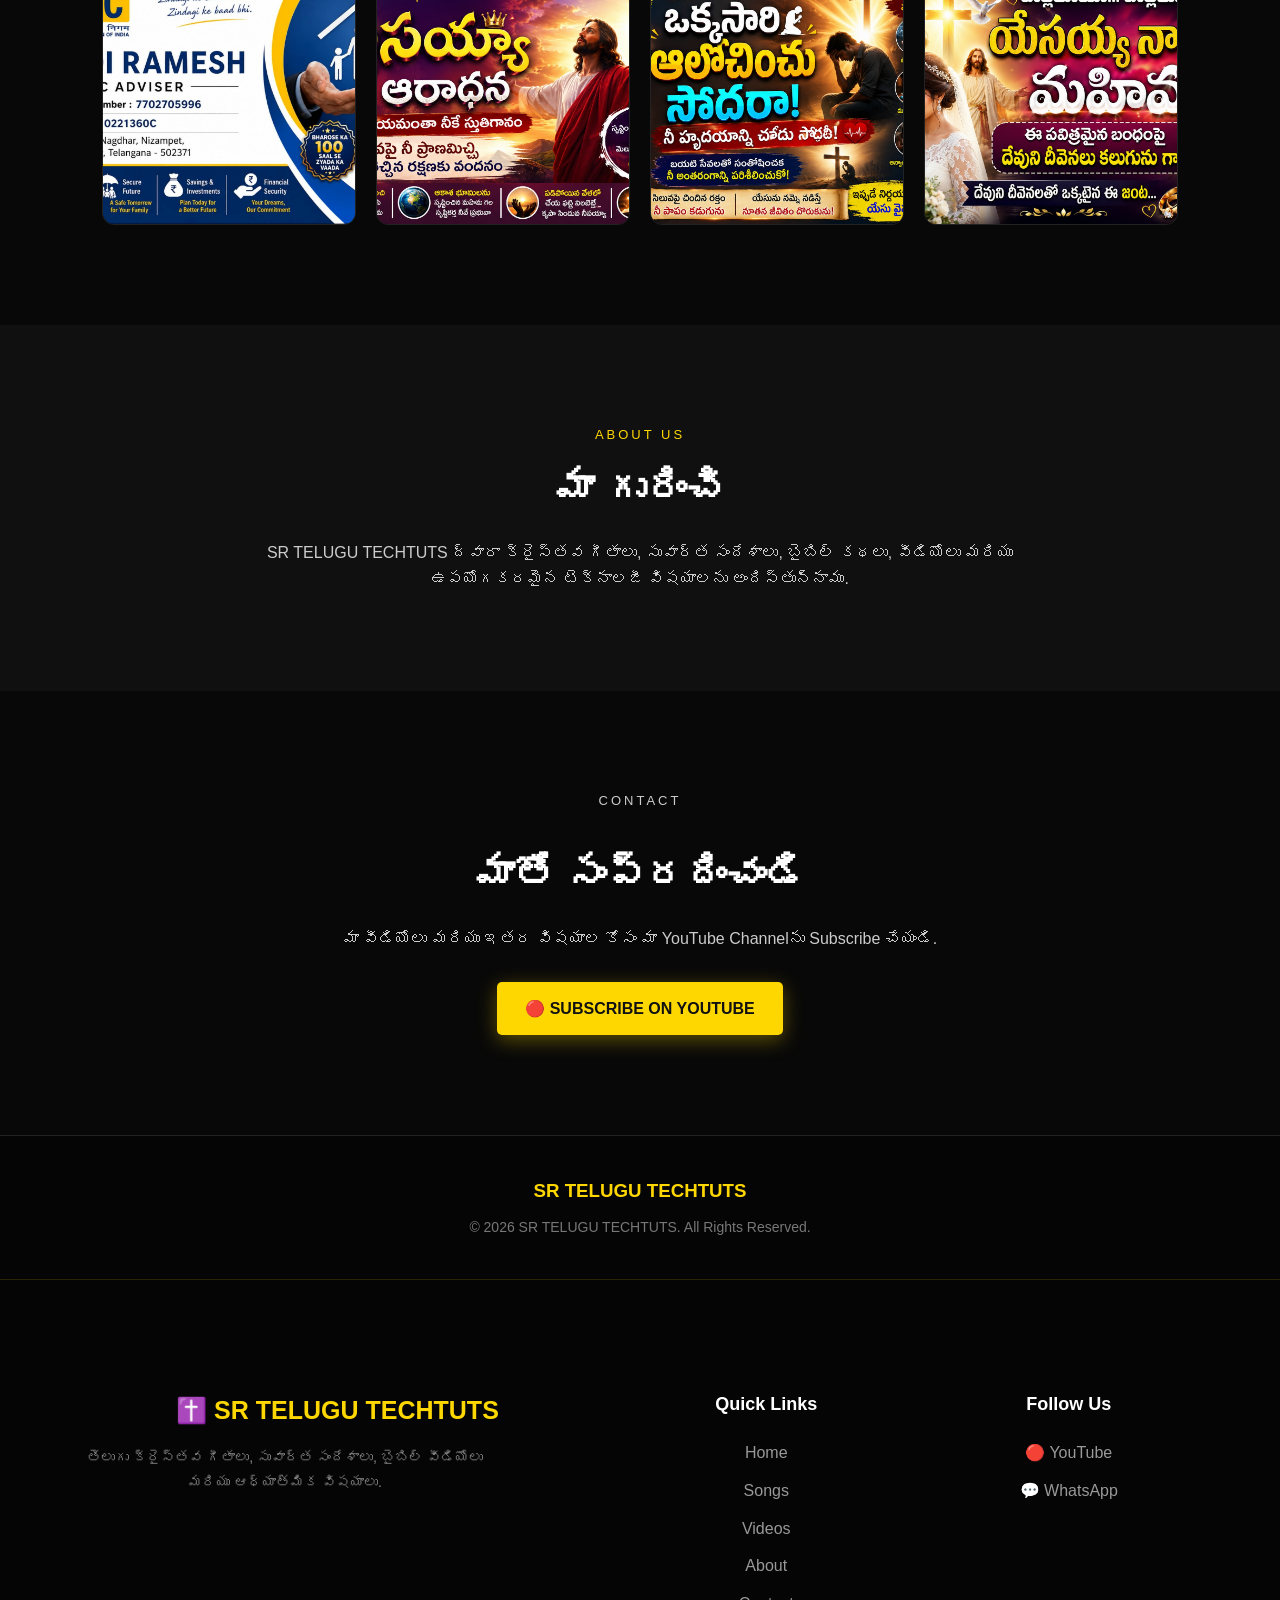
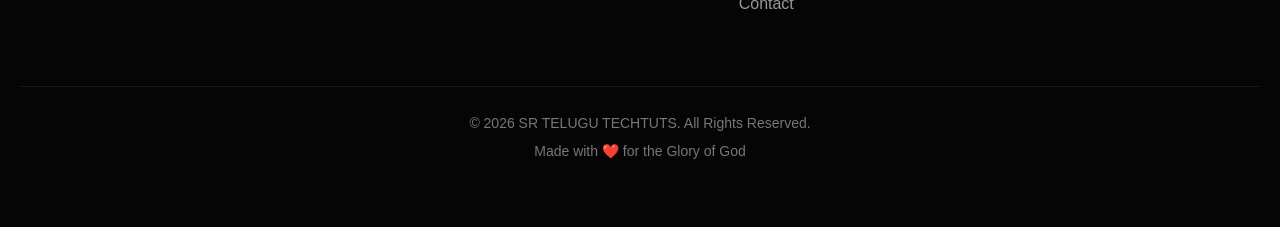
==== commit fbf311f4: "Update print statement from 'Hello' to 'Goodbye'" ====
--- a/index.html
+++ b/index.html
@@ -433,28 +433,8 @@
 </div>
 
 
+
 	
-            <div class="video-info">
-
-                <span>❤️ JESUS LOVE</span>
-
-                <h3>
-                    యేసు ప్రేమ
-                </h3>
-
-                <a
-                    href="https://youtu.be/1Qo2aJserMg"
-                    target="_blank"
-                    class="watch-btn">
-                    ▶ Watch Video
-                </a>
-
-            </div>
-
-        </div>
-
-    </div>
-
 
     <!-- CHANNEL BUTTON -->
 
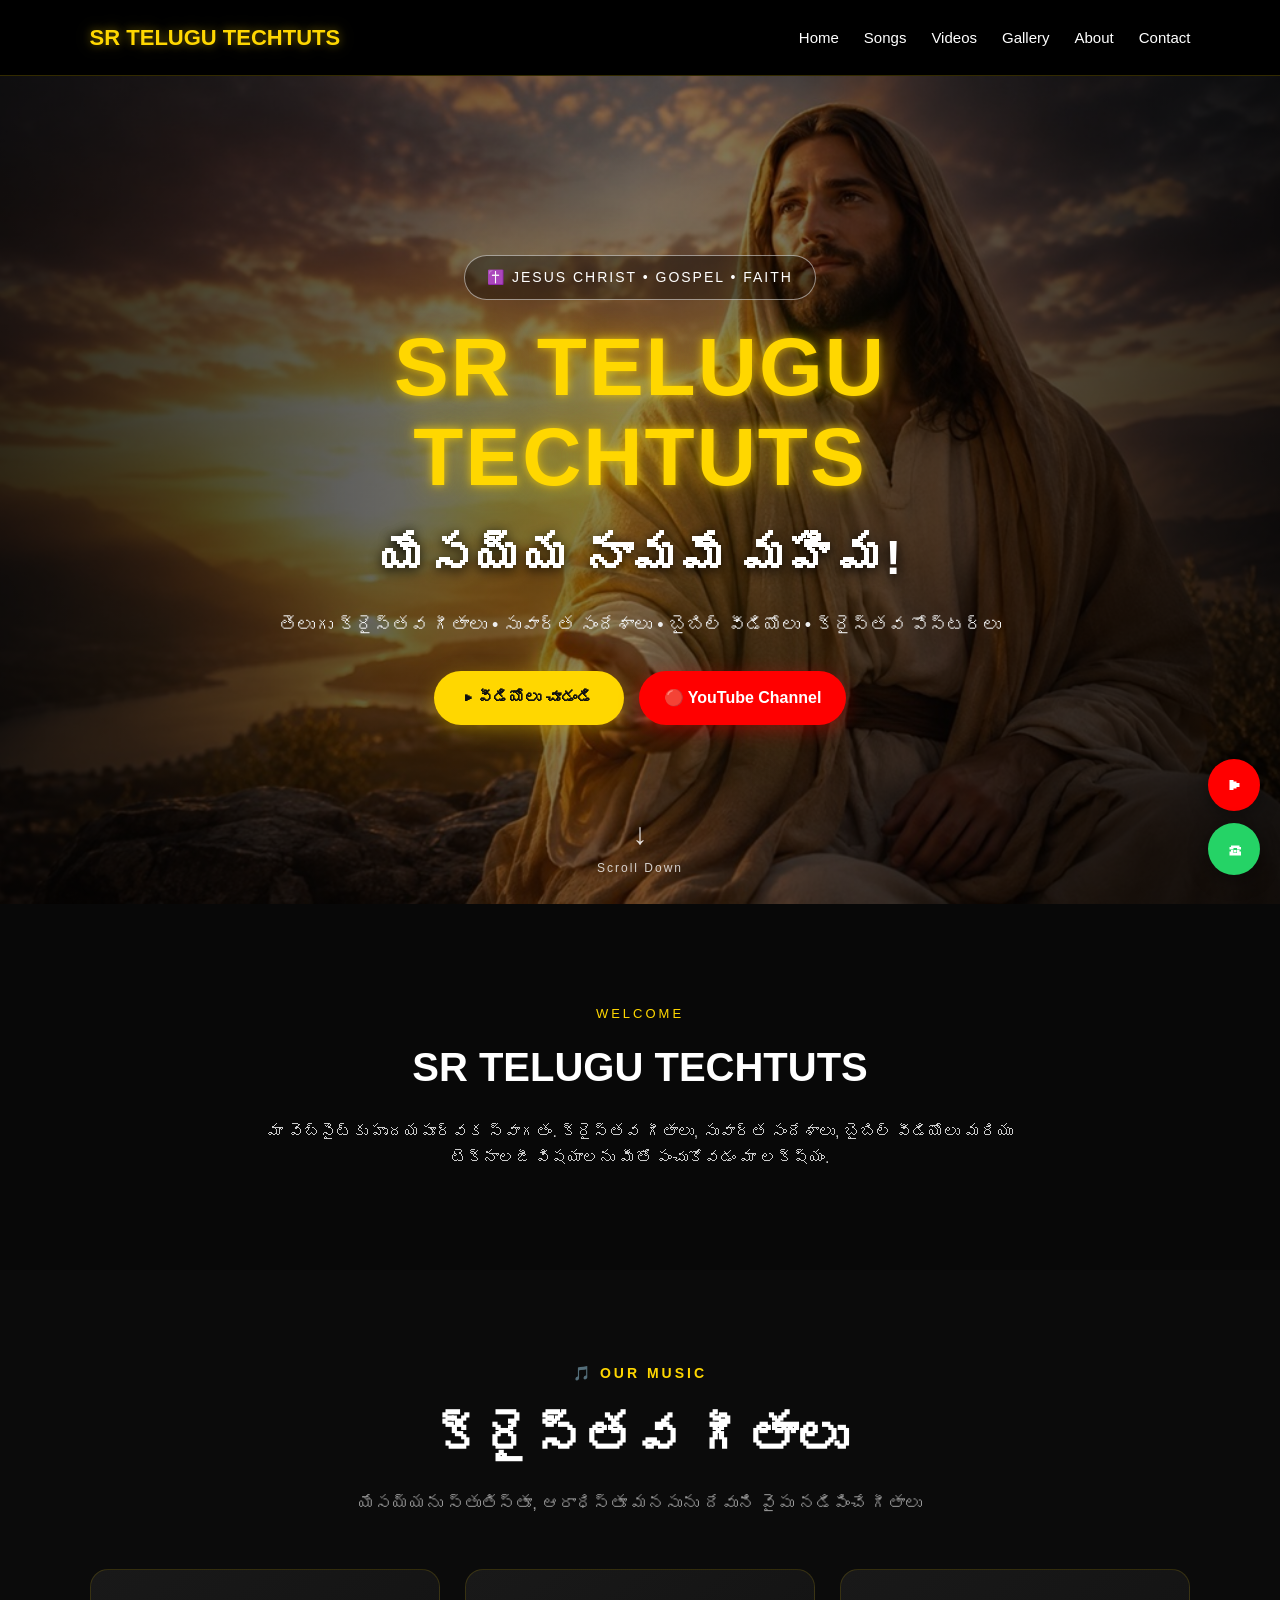
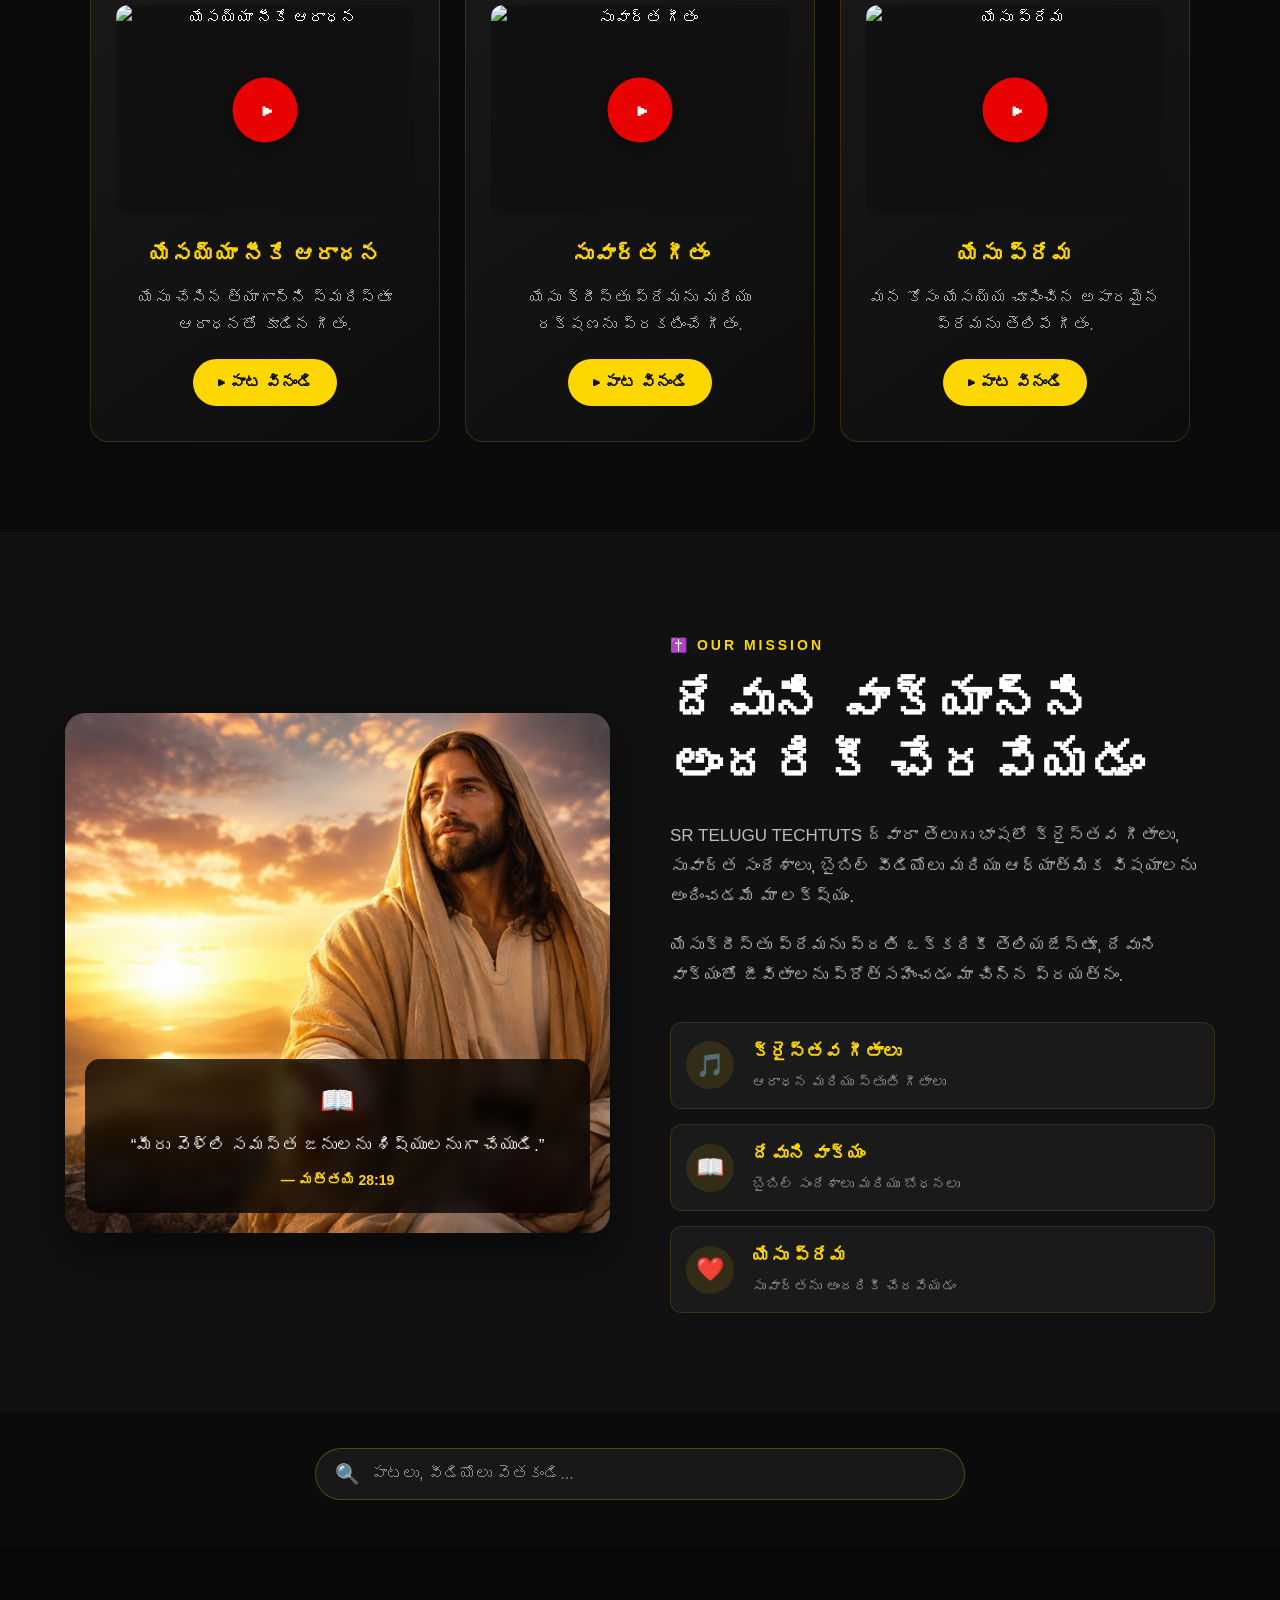
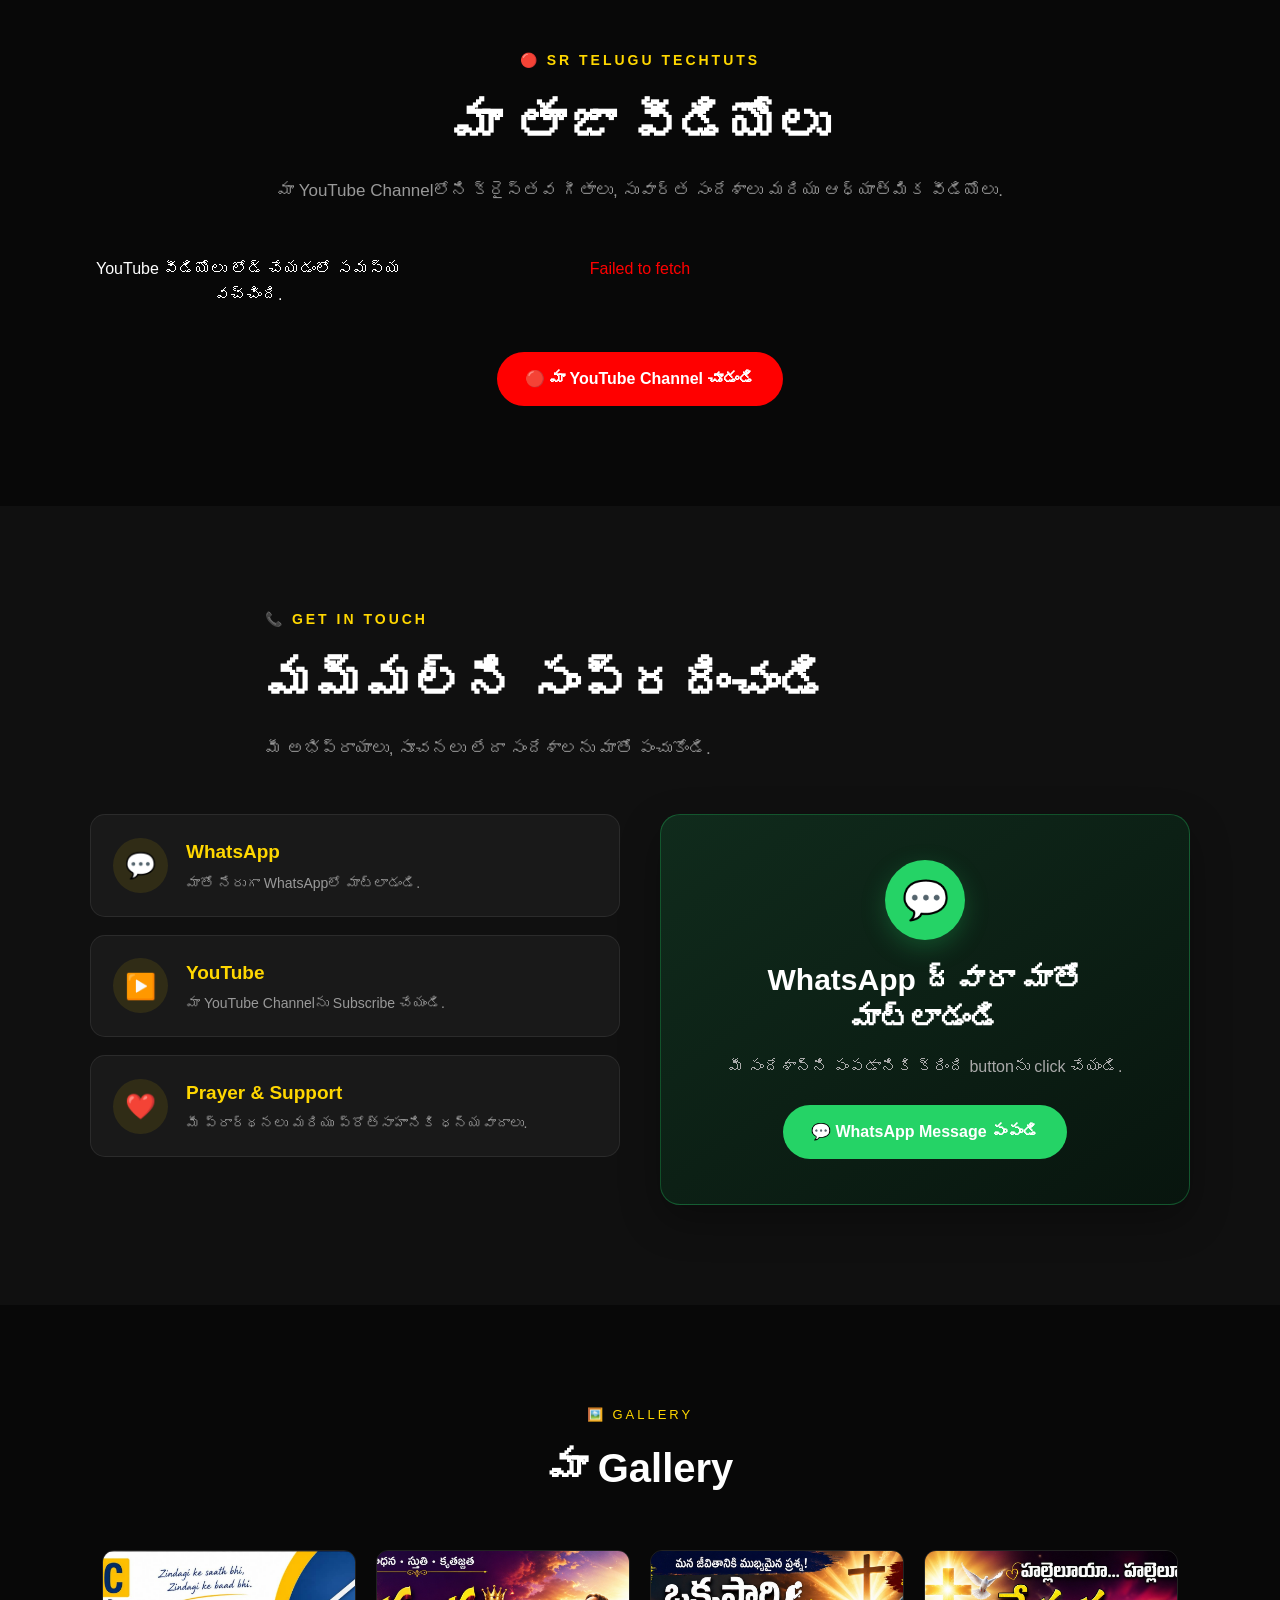
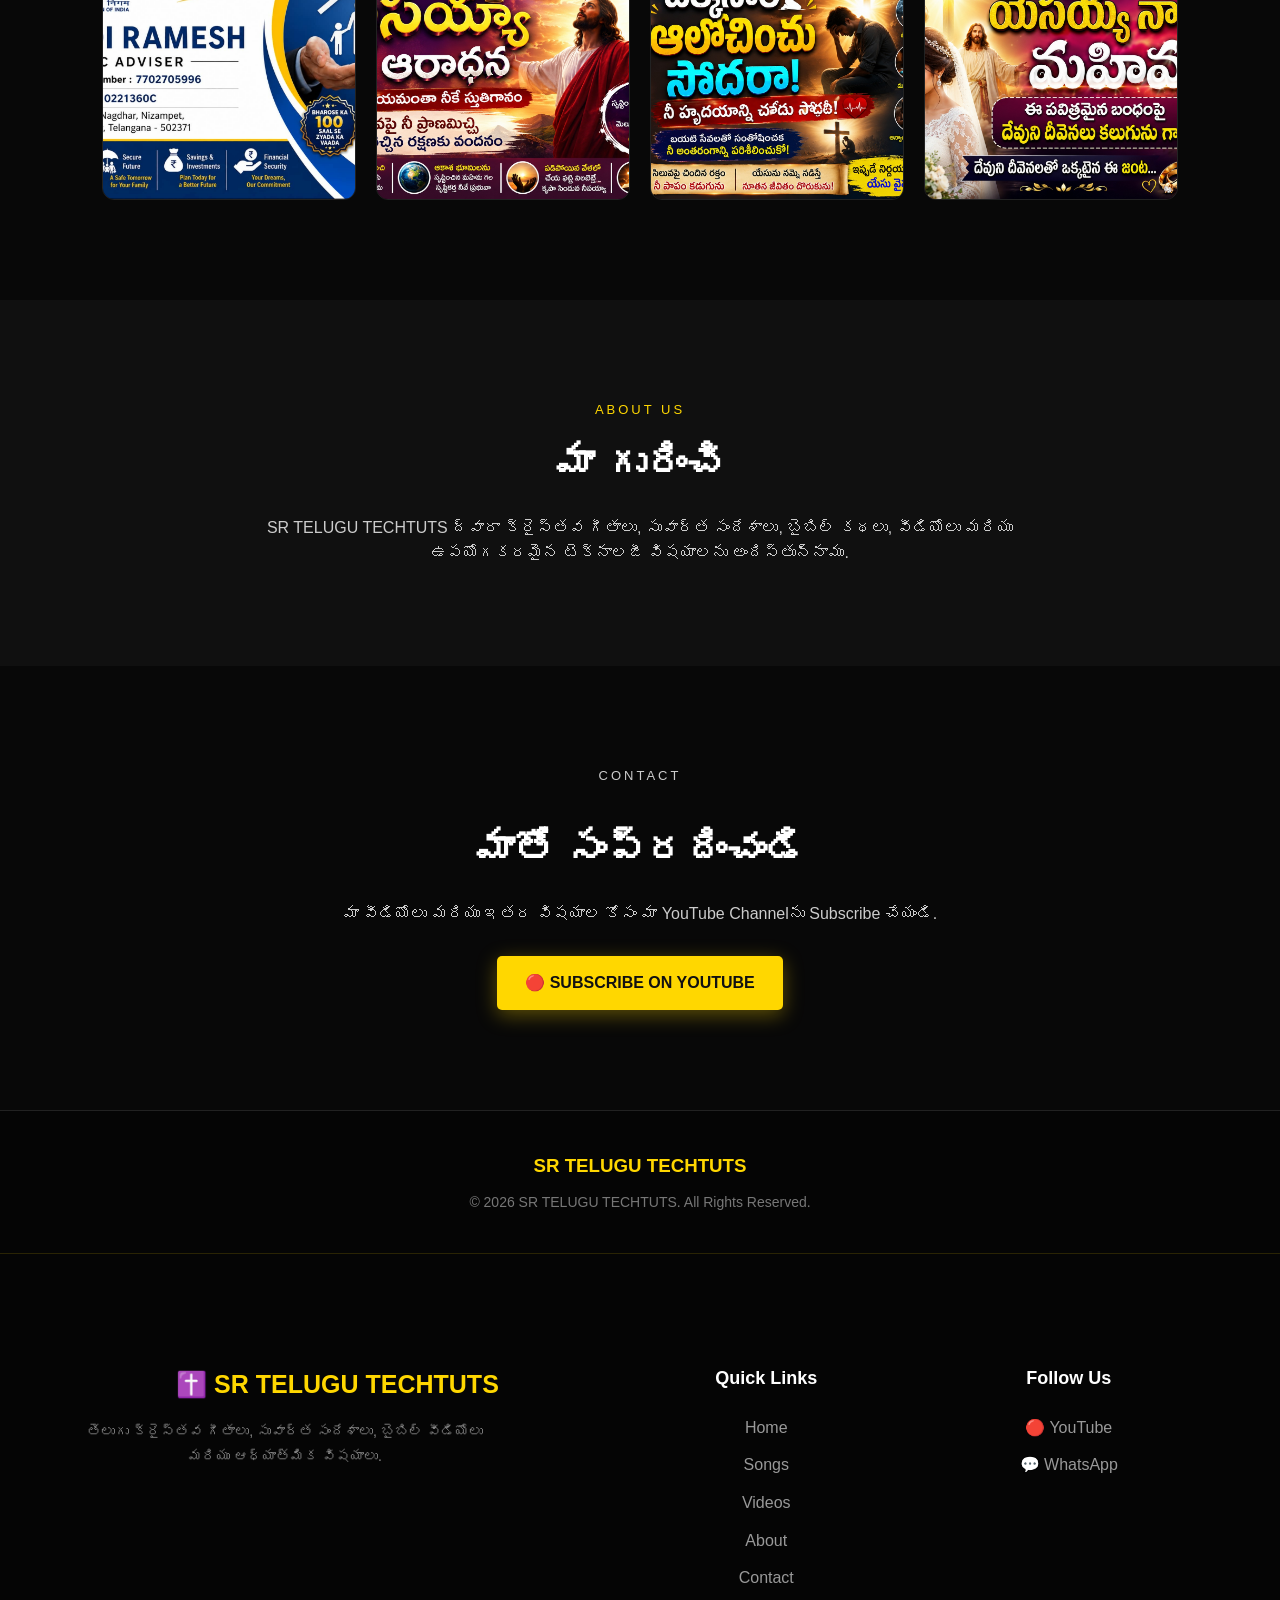
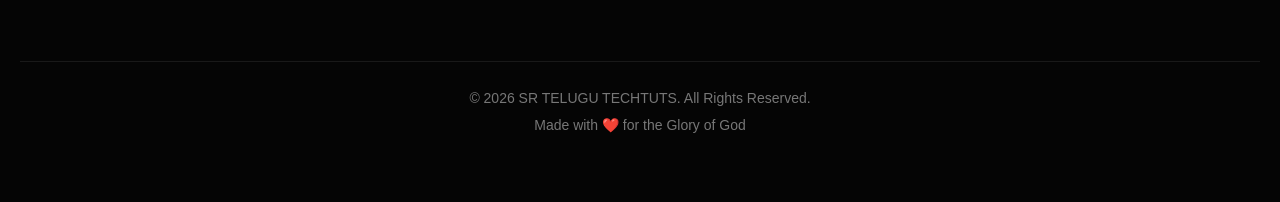
==== commit 38b139a1: "Update print statement from 'Hello' to 'Goodbye'" ====
--- a/index.html
+++ b/index.html
@@ -37,7 +37,7 @@
 <meta property="og:url"
       content="YOUR-WEBSITE-URL">
 
-
+<link rel="icon" type="image/png" href="favicon.png">
 
     <link rel="stylesheet" href="style.css">
 </head>
--- a/style.css
+++ b/style.css
@@ -1751,7 +1751,9 @@
 .video-thumbnail {
     position: relative;
 
-    height: 220px;
+    width: 100%;
+
+    aspect-ratio: 16 / 9;
 
     overflow: hidden;
 }
@@ -1936,6 +1938,19 @@
 }
 
 
+
+
+/* =====================================
+   VIDEO PUBLISHED DATE
+===================================== */
+
+.video-date {
+    margin: -8px 0 18px;
+
+    color: #aaaaaa;
+
+    font-size: 13px;
+}
 
 
 
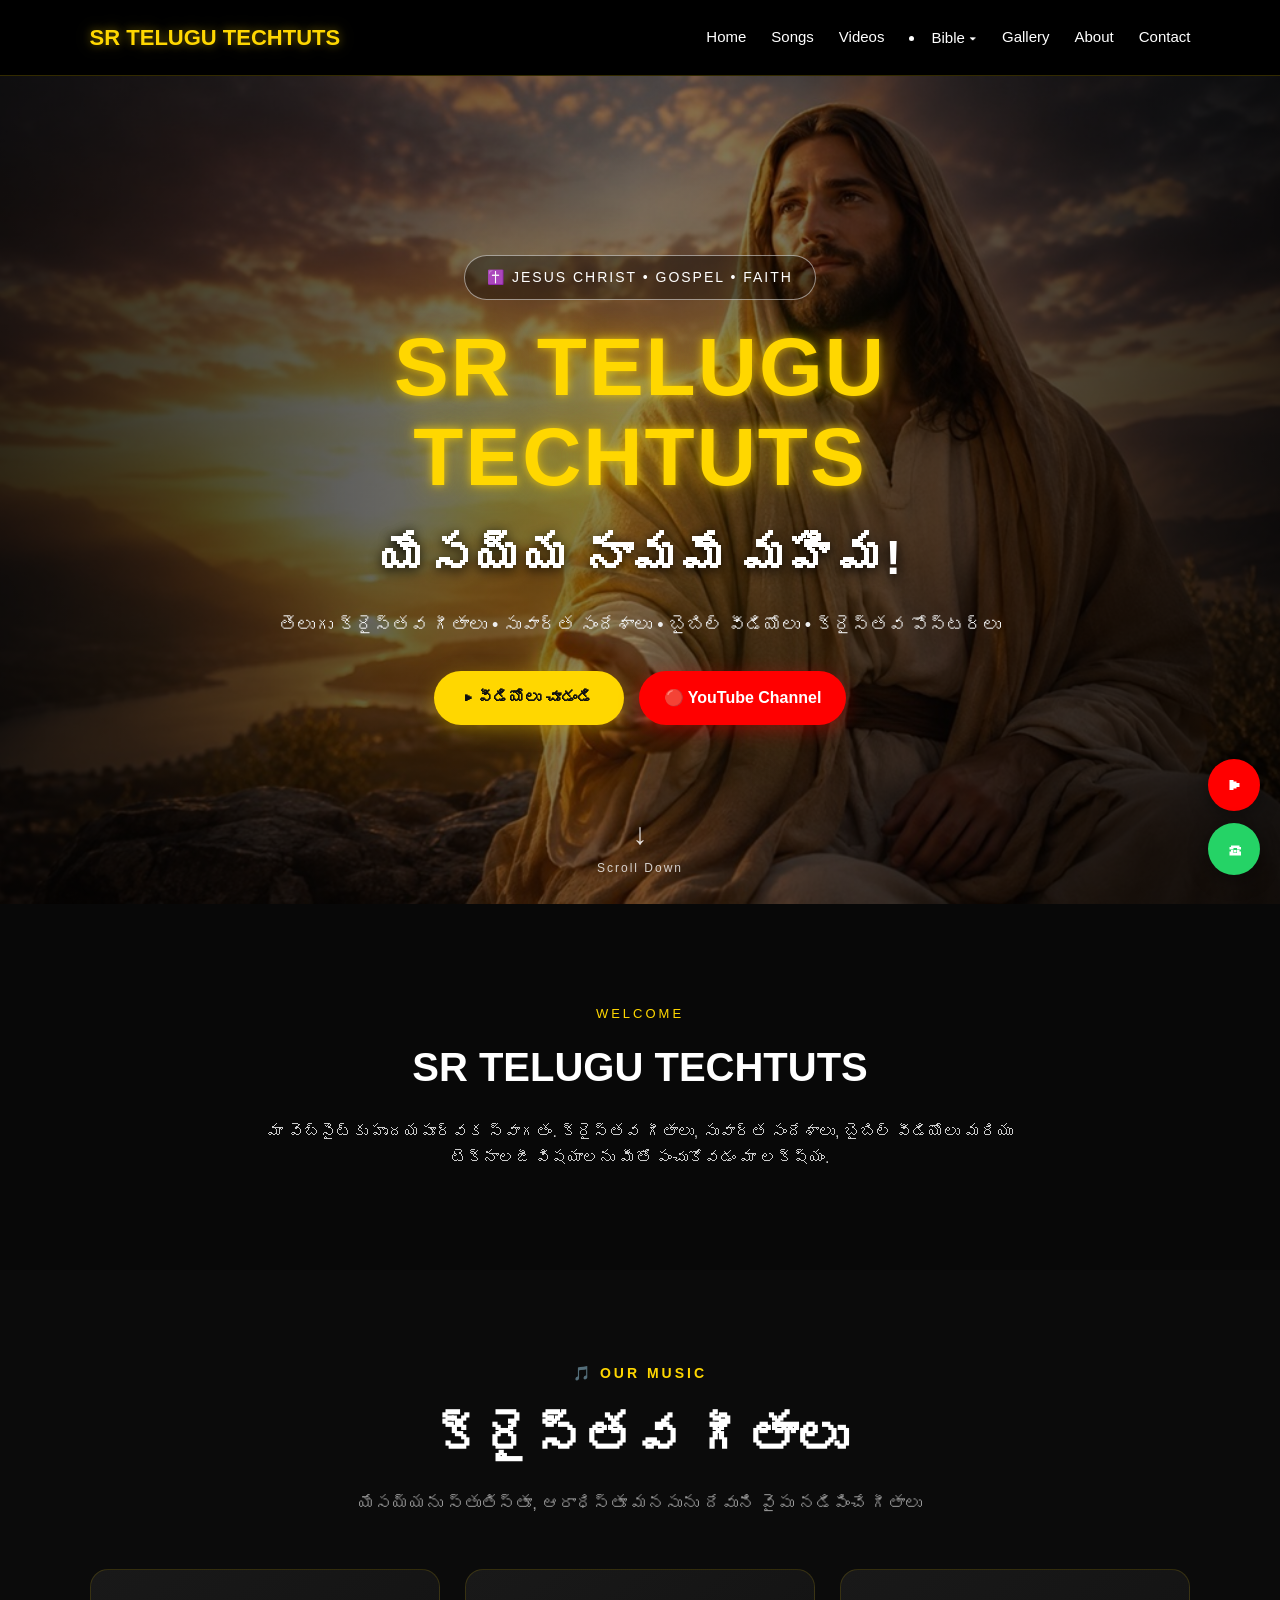
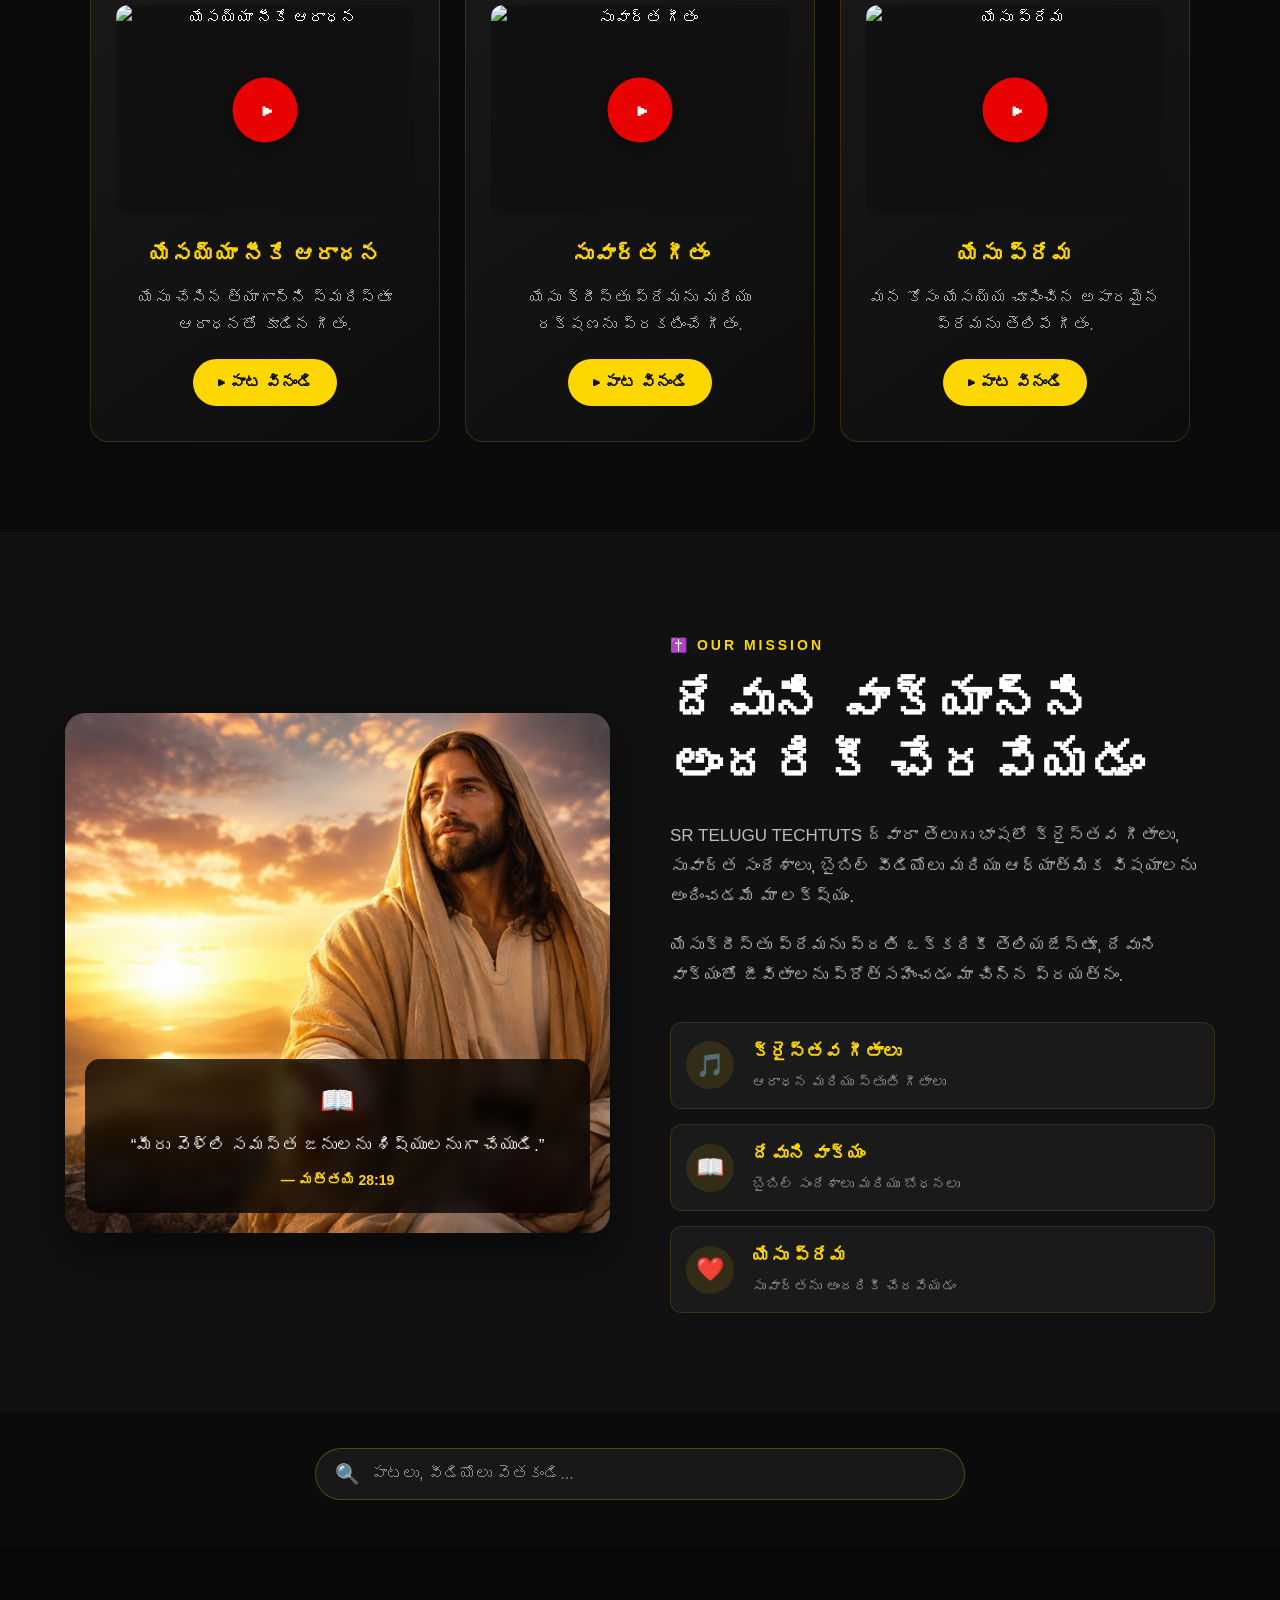
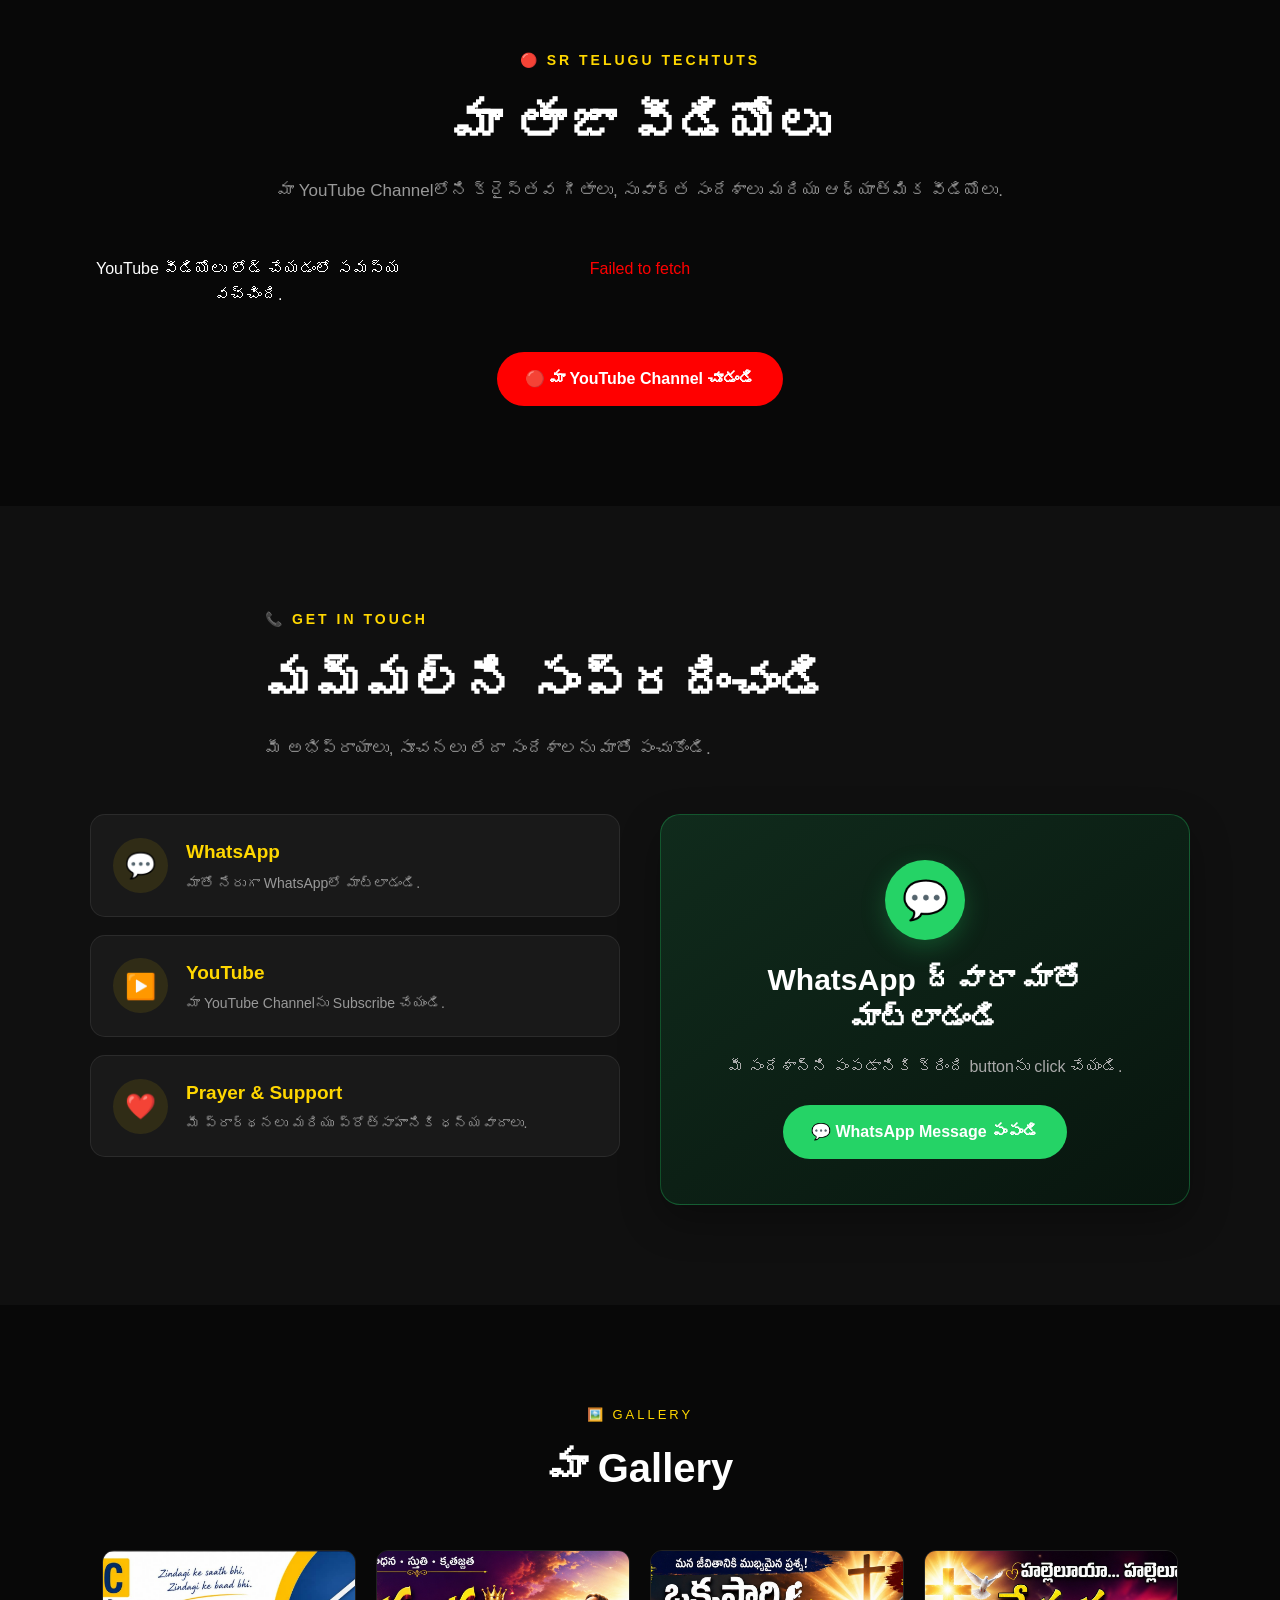
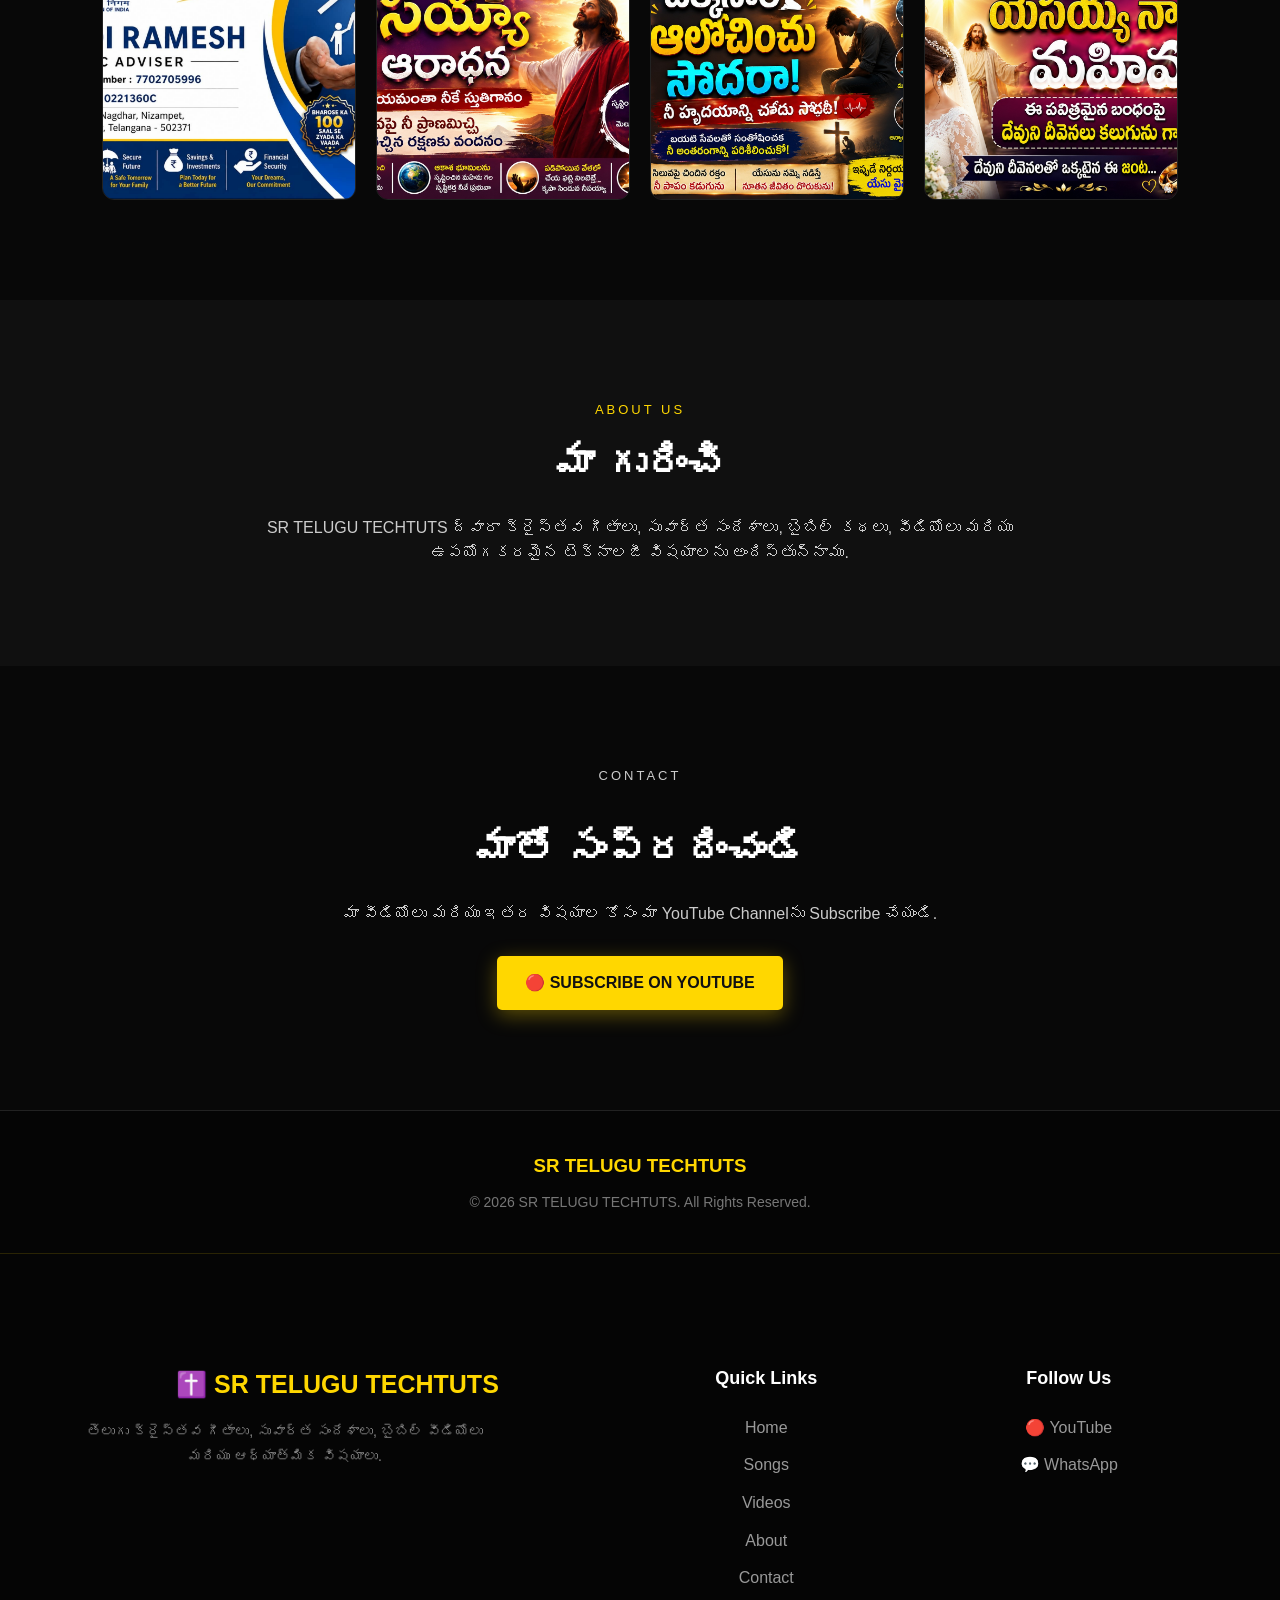
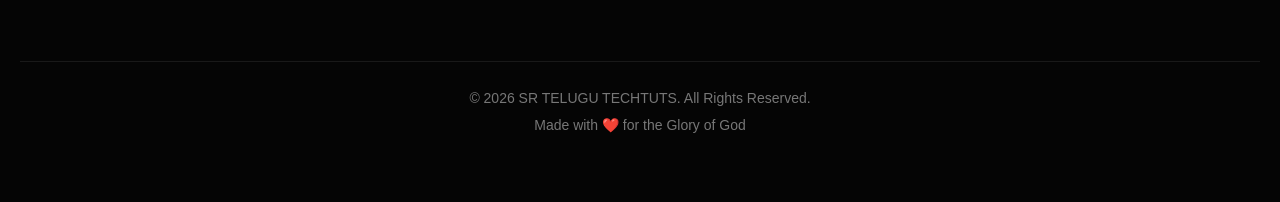
==== commit 5b219ca4: "Update print statement from 'Hello' to 'Goodbye'" ====
--- a/index.html
+++ b/index.html
@@ -1,10 +1,32 @@
 <!DOCTYPE html>
 <html lang="te">
 
-<head>
-    <meta charset="UTF-8">
+<head> 
+
+	
+    <meta charset="UTF-8"> 
+	
     <meta name="viewport" content="width=device-width, initial-scale=1.0">
 
+
+<!-- Google tag (gtag.js) -->
+<script async src="https://www.googletagmanager.com/gtag/js?id=G-JVE52G3MC0"></script>
+
+<script>
+  window.dataLayer = window.dataLayer || [];
+
+  function gtag(){
+    dataLayer.push(arguments);
+  }
+
+  gtag('js', new Date());
+
+  gtag('config', 'G-JVE52G3MC0');
+</script>
+
+
+	
+	
     <title>SR TELUGU TECHTUTS</title>
 
 
@@ -86,7 +108,28 @@
 
         <a href="#home">Home</a>
         <a href="#songs">Songs</a>
-        <a href="#videos">Videos</a>
+        <a href="#videos">Videos</a> 
+
+
+<li class="dropdown">
+    <a href="#">Bible ▾</a>
+
+    <ul class="dropdown-menu">
+        <li>
+            <a href="telugu-bible.html">Telugu Bible</a>
+        </li>
+
+        <li>
+            <a href="english-bible.html">English Bible</a>
+        </li>
+    </ul>
+</li>
+
+		
+
+
+
+		
         <a href="#gallery">Gallery</a>
         <a href="#about">About</a>
         <a href="#contact">Contact</a>
--- a/style.css
+++ b/style.css
@@ -2610,3 +2610,62 @@
 
 
 
+
+/* ================================
+   BIBLE DROPDOWN MENU
+================================ */
+
+.dropdown {
+    position: relative;
+}
+
+.dropdown-menu {
+    position: absolute;
+    top: 100%;
+    left: 0;
+
+    min-width: 180px;
+
+    background: #111;
+
+    padding: 10px 0;
+    margin: 0;
+
+    list-style: none;
+
+    display: none;
+
+    border-radius: 8px;
+
+    box-shadow: 0 8px 20px rgba(0,0,0,0.4);
+
+    z-index: 9999;
+}
+
+.dropdown-menu li {
+    width: 100%;
+}
+
+.dropdown-menu li a {
+    display: block;
+
+    padding: 12px 18px;
+
+    color: #fff;
+
+    text-decoration: none;
+
+    white-space: nowrap;
+}
+
+.dropdown-menu li a:hover {
+    background: #222;
+}
+
+/* Show submenu */
+
+.dropdown:hover .dropdown-menu {
+    display: block;
+}
+
+
